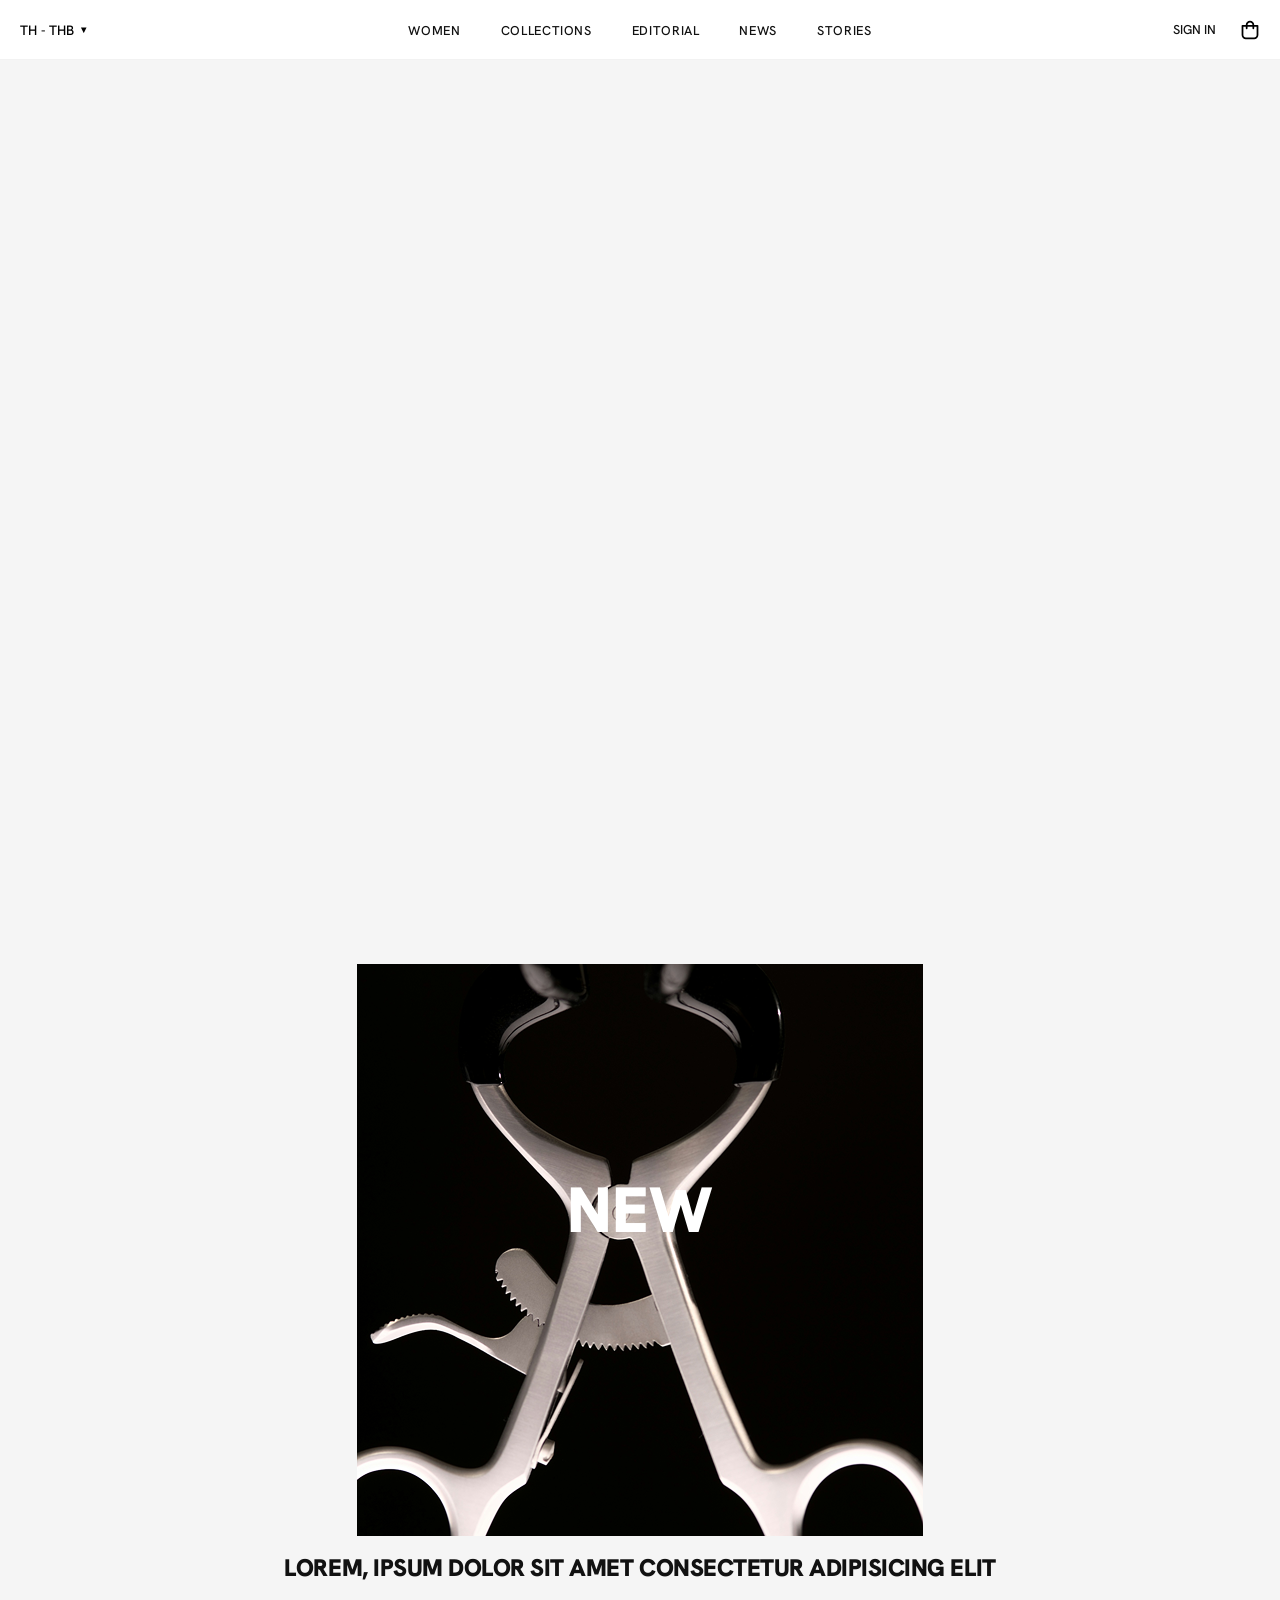
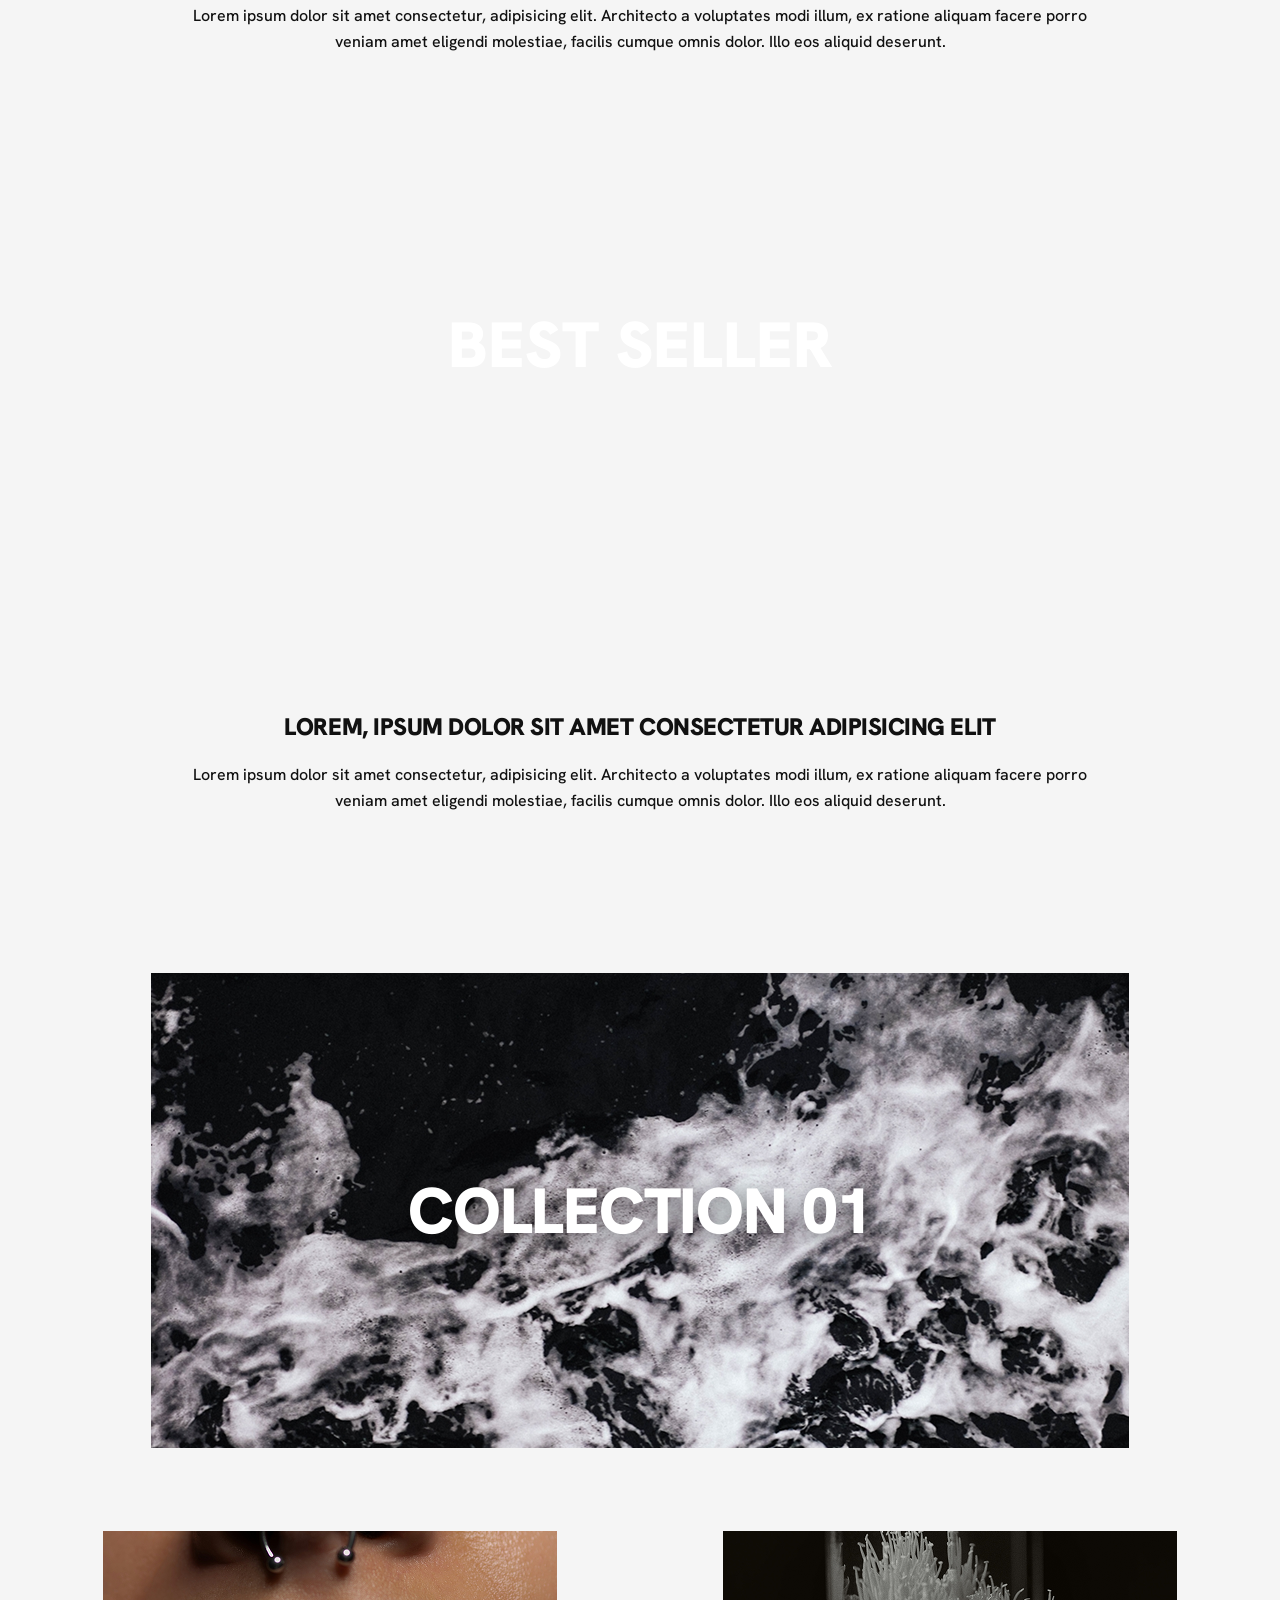
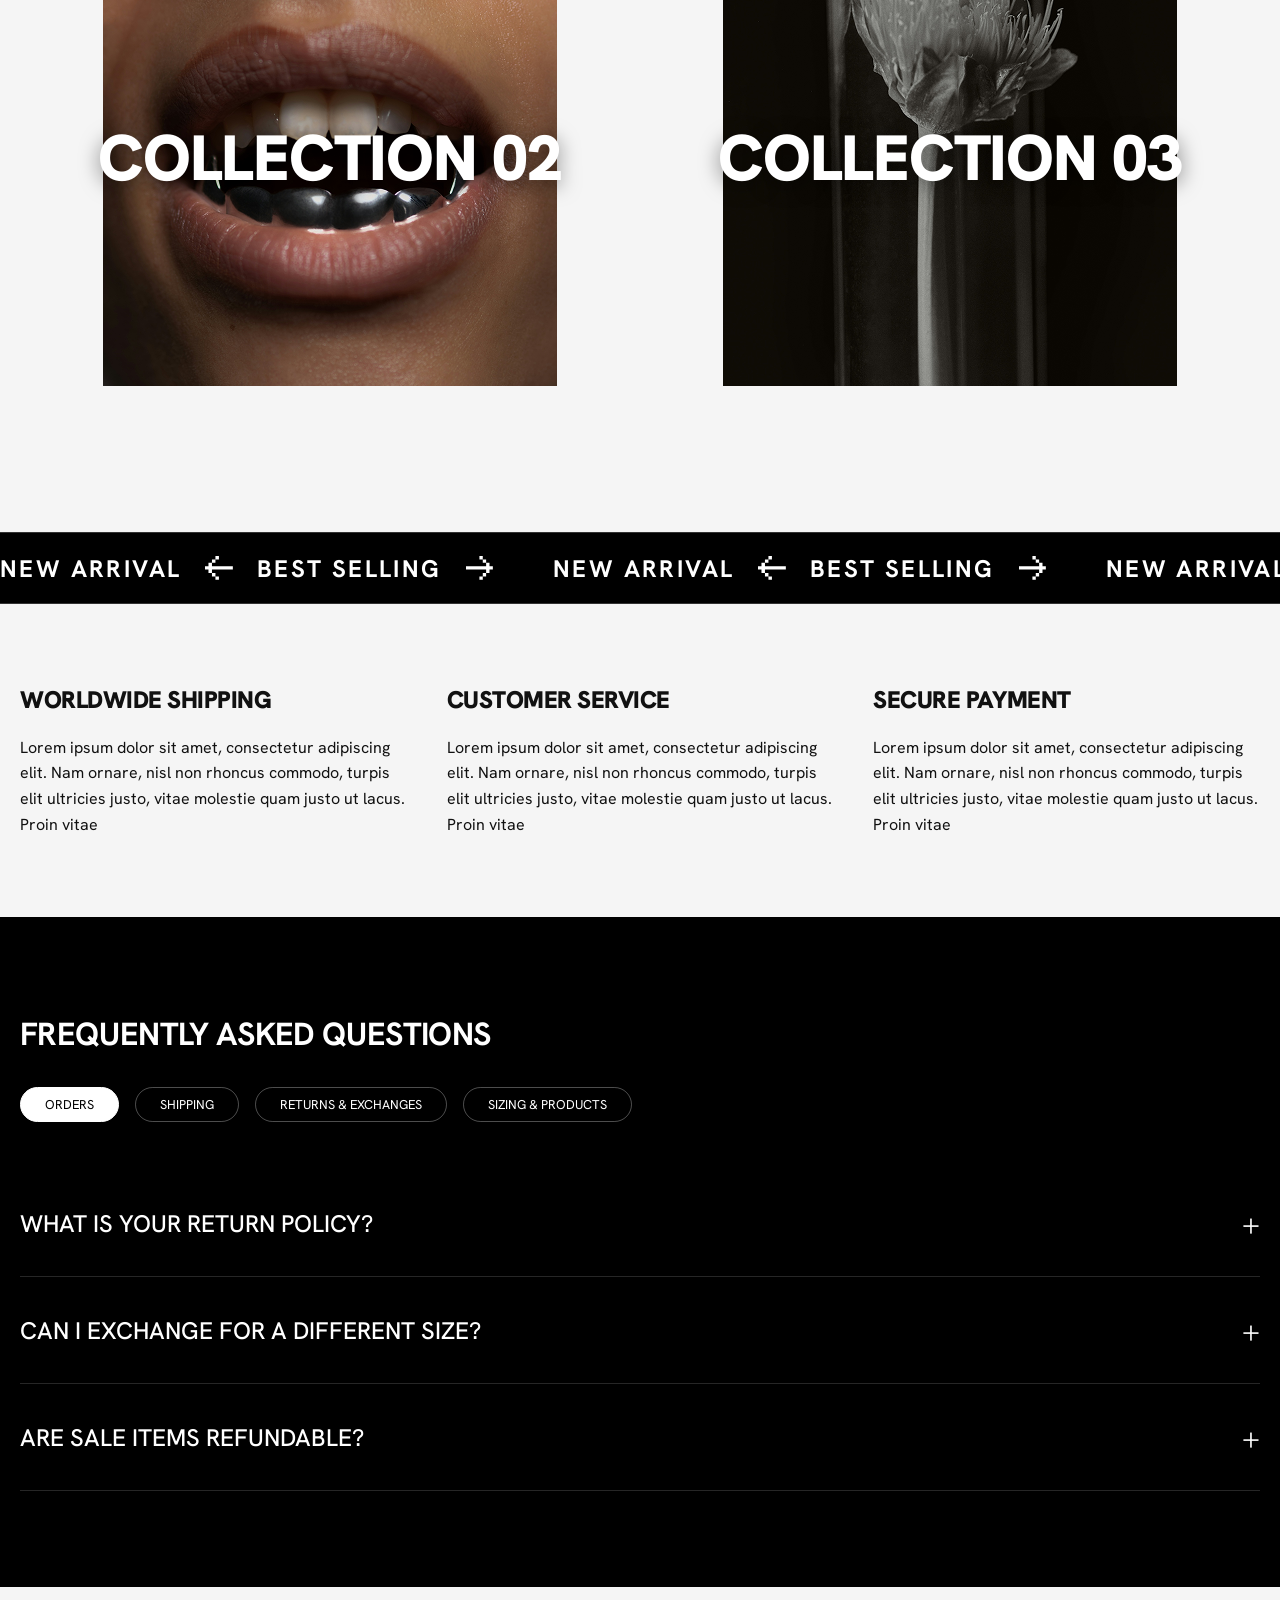
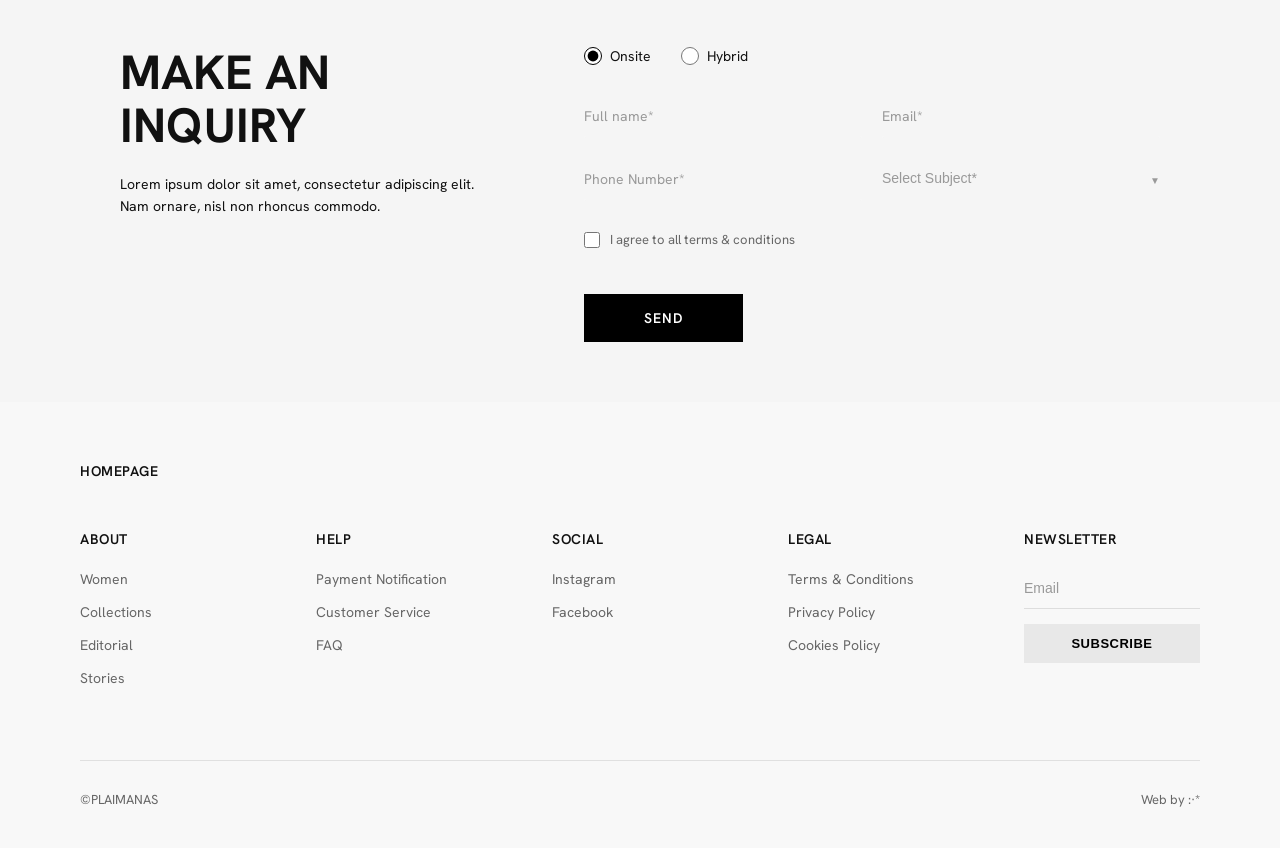
==== index.html @ 57379a0b "remove hero overlay text and related styles" ====
<!doctype html>
<html lang="en">
  <head>
    <meta charset="UTF-8" />
    <meta name="viewport" content="width=device-width, initial-scale=1.0" />
    <title>PLAIMANAS - Frontend Test</title>

    <!-- Fonts -->
    <link rel="preconnect" href="https://fonts.googleapis.com" />
    <link rel="preconnect" href="https://fonts.gstatic.com" crossorigin />
    <link
      href="https://fonts.googleapis.com/css2?family=Hanken+Grotesk:wght@400;500;700;900&display=swap"
      rel="stylesheet"
    />

    <!-- Styles -->
    <link rel="stylesheet" href="styles.css" />
    <link rel="stylesheet" href="collections.css" />
    <link rel="stylesheet" href="inquiry.css" />
    <link rel="stylesheet" href="footer.css" />
  </head>
  <body>
    <!-- Navigation -->
    <header class="site-header">
      <div class="container header-inner">
        <!-- Left: Currency Selector -->
        <div class="header-left">
          <div class="currency-wrapper">
            <button class="currency-selector">
              TH - THB <span class="dropdown-arrow">▼</span>
            </button>
            <div class="currency-dropdown">
              <a href="#">US - USD</a>
              <a href="#">EU - EUR</a>
            </div>
          </div>
        </div>

        <!-- Center: Navigation -->
        <nav class="desktop-nav header-center">
          <ul>
            <li><a href="#">WOMEN</a></li>
            <li><a href="#collection-01">COLLECTIONS</a></li>
            <li class="nav-item-editorial">
              <a href="#">EDITORIAL</a>
              <div class="editorial-overlay">
                <div class="editorial-content">
                  <div class="editorial-title">EDITORIAL</div>
                  <div class="editorial-links">
                    <a href="#">A.S.C</a>
                    <a href="#">BAZAAR</a>
                  </div>
                </div>
              </div>
            </li>
            <li><a href="#">NEWS</a></li>
            <li><a href="#">STORIES</a></li>
          </ul>
        </nav>

        <!-- Right: Actions -->
        <div class="header-right">
          <a href="#" class="sign-in-link">SIGN IN</a>
          <a href="#" class="cart-btn" aria-label="Cart">
            <img
              src="assets/shopping-cart.svg"
              alt="Cart"
              style="width: 20px; height: 20px"
            />
          </a>
        </div>

        <!-- Mobile Toggle (Keep for responsive) -->
        <button class="mobile-toggle" aria-label="Toggle Menu">
          <span class="bar"></span>
          <span class="bar"></span>
        </button>
      </div>

      <!-- Mobile Menu Overlay -->
      <div class="mobile-menu">
        <nav>
          <ul>
            <li><a href="#">WOMEN</a></li>
            <li><a href="#collection-01">COLLECTIONS</a></li>
            <li><a href="#">EDITORIAL</a></li>
            <li><a href="#">NEWS</a></li>
            <li><a href="#">STORIES</a></li>
          </ul>
        </nav>
      </div>
    </header>

    <main>
      <!-- Hero Section -->
      <section class="hero">
        <div class="hero-container">
          <!-- Hero Video / Image -->
          <div class="hero-media">
            <video
              autoplay
              loop
              muted
              playsinline
              poster="assets/hero-poster.jpg"
            >
              <source src="assets/videos/hero-video.mp4" type="video/mp4" />
              <img src="assets/hero-poster.jpg" alt="Hero Banner" />
            </video>
          </div>
        </div>
      </section>

      <!-- Description Section -->
      <section class="description">
        <div class="container">
          <div class="description-media">
            <span class="sticky-label">NEW</span>
            <img src="assets/new-information.png" />
          </div>
          <div class="info-card">
            <h3>Lorem, ipsum dolor sit amet consectetur adipisicing elit</h3>
            <p>
              Lorem ipsum dolor sit amet consectetur, adipisicing elit.
              Architecto a voluptates modi illum, ex ratione aliquam facere
              porro veniam amet eligendi molestiae, facilis cumque omnis dolor.
              Illo eos aliquid deserunt.
            </p>
            <br />
          </div>
        </div>
        <div class="container">
          <div class="description-media">
            <video
              autoplay
              loop
              muted
              playsinline
              poster="assets/hero-poster.jpg"
            >
              <source src="assets/videos/best-seller.mp4" type="video/mp4" />
              <img src="assets/hero-poster.jpg" alt="Hero Banner" />
            </video>
            <span class="sticky-label">BEST SELLER</span>
          </div>
          <div class="info-card">
            <h3>Lorem, ipsum dolor sit amet consectetur adipisicing elit</h3>
            <p>
              Lorem ipsum dolor sit amet consectetur, adipisicing elit.
              Architecto a voluptates modi illum, ex ratione aliquam facere
              porro veniam amet eligendi molestiae, facilis cumque omnis dolor.
              Illo eos aliquid deserunt.
            </p>
          </div>
        </div>
      </section>

      <!-- Collections Section -->
      <section class="collections" id="collections">
        <div class="collection-item">
          <!-- Full-width Collection 01 -->
          <div class="collection-image-wrapper">
            <!-- Using placeholder, replace 'assets/collection-01.jpg' with your real image -->
            <div class="placeholder-box collection-placeholder">
              <img
                src="assets/collection-1.png"
                alt="Collection 01"
                style="width: auto; height: auto; object-fit: cover"
              />
            </div>
            <div class="collection-overlay">
              <h2>COLLECTION 01</h2>
            </div>
          </div>
        </div>

        <div class="collection-grid">
          <!-- Split Collection 02 & 03 -->
          <div class="collection-item">
            <div class="collection-image-wrapper">
              <!-- Using placeholder -->
              <div class="placeholder-box collection-placeholder">
                <img
                  src="assets/collection-2.png"
                  alt="Collection 02"
                  style="width: auto; height: auto; object-fit: cover"
                />
              </div>
              <div class="collection-overlay">
                <h2>COLLECTION 02</h2>
              </div>
            </div>
          </div>
          <div class="collection-item">
            <div class="collection-image-wrapper">
              <!-- Using placeholder -->
              <div class="placeholder-box collection-placeholder">
                <img
                  src="assets/collection-3.png"
                  alt="Collection 03"
                  style="width: auto; height: auto; object-fit: cover"
                />
              </div>
              <div class="collection-overlay">
                <h2>COLLECTION 03</h2>
              </div>
            </div>
          </div>
        </div>
      </section>

      <!-- Marquee Section -->
      <div class="marquee-wrapper">
        <div class="marquee-track">
          <span class="marquee-item"
            >NEW ARRIVAL
            <img
              src="assets/pixel_arrow-left.svg"
              class="marquee-icon"
              alt="" />
            BEST SELLING
            <img src="assets/pixel_arrow-right.svg" class="marquee-icon" alt=""
          /></span>
          <span class="marquee-item"
            >NEW ARRIVAL
            <img
              src="assets/pixel_arrow-left.svg"
              class="marquee-icon"
              alt="" />
            BEST SELLING
            <img src="assets/pixel_arrow-right.svg" class="marquee-icon" alt=""
          /></span>
          <span class="marquee-item"
            >NEW ARRIVAL
            <img
              src="assets/pixel_arrow-left.svg"
              class="marquee-icon"
              alt="" />
            BEST SELLING
            <img src="assets/pixel_arrow-right.svg" class="marquee-icon" alt=""
          /></span>
          <span class="marquee-item"
            >NEW ARRIVAL
            <img
              src="assets/pixel_arrow-left.svg"
              class="marquee-icon"
              alt="" />
            BEST SELLING
            <img src="assets/pixel_arrow-right.svg" class="marquee-icon" alt=""
          /></span>
          <span class="marquee-item"
            >NEW ARRIVAL
            <img
              src="assets/pixel_arrow-left.svg"
              class="marquee-icon"
              alt="" />
            BEST SELLING
            <img src="assets/pixel_arrow-right.svg" class="marquee-icon" alt=""
          /></span>
          <span class="marquee-item"
            >NEW ARRIVAL
            <img
              src="assets/pixel_arrow-left.svg"
              class="marquee-icon"
              alt="" />
            BEST SELLING
            <img src="assets/pixel_arrow-right.svg" class="marquee-icon" alt=""
          /></span>
        </div>
      </div>

      <!-- New Section: Worldwide Shipping, Customer Service, Secure Payment -->
      <section class="info-section">
        <div class="container">
          <div class="info-grid">
            <div class="info-card">
              <h3>WORLDWIDE SHIPPING</h3>
              <p>
                Lorem ipsum dolor sit amet, consectetur adipiscing elit. Nam
                ornare, nisl non rhoncus commodo, turpis elit ultricies justo,
                vitae molestie quam justo ut lacus. Proin vitae
              </p>
            </div>
            <div class="info-card">
              <h3>CUSTOMER SERVICE</h3>
              <p>
                Lorem ipsum dolor sit amet, consectetur adipiscing elit. Nam
                ornare, nisl non rhoncus commodo, turpis elit ultricies justo,
                vitae molestie quam justo ut lacus. Proin vitae
              </p>
            </div>
            <div class="info-card">
              <h3>SECURE PAYMENT</h3>
              <p>
                Lorem ipsum dolor sit amet, consectetur adipiscing elit. Nam
                ornare, nisl non rhoncus commodo, turpis elit ultricies justo,
                vitae molestie quam justo ut lacus. Proin vitae
              </p>
            </div>
          </div>
        </div>
      </section>

      <!-- FAQ Section -->
      <section class="faq" id="faq">
        <div class="container">
          <h2>FREQUENTLY ASKED QUESTIONS</h2>

          <!-- FAQ Tabs -->
          <div class="faq-tabs">
            <button class="tab-btn active" data-category="orders">
              ORDERS
            </button>
            <button class="tab-btn" data-category="shipping">SHIPPING</button>
            <button class="tab-btn" data-category="returns">
              RETURNS & EXCHANGES
            </button>
            <button class="tab-btn" data-category="sizing">
              SIZING & PRODUCTS
            </button>
          </div>

          <!-- FAQ Accordion -->
          <div class="accordion">
            <!-- Q1 -->
            <div class="accordion-item" data-category="orders">
              <button class="accordion-trigger" aria-expanded="false">
                <span>WHAT IS YOUR RETURN POLICY?</span>
                <span class="icon">+</span>
              </button>
              <div class="accordion-content">
                <div class="content-inner">
                  <p>
                    Items can be returned within 14 days of receipt, provided
                    they are unworn, unwashed, and in original condition with
                    tags attached.
                  </p>
                </div>
              </div>
            </div>

            <!-- Q2 -->
            <div class="accordion-item" data-category="shipping">
              <button class="accordion-trigger" aria-expanded="false">
                <span>CAN I EXCHANGE FOR A DIFFERENT SIZE?</span>
                <span class="icon">+</span>
              </button>
              <div class="accordion-content">
                <div class="content-inner">
                  <p>
                    Yes, exchanges are available for different sizes within 14
                    days of receipt. Please contact customer service for
                    assistance.
                  </p>
                </div>
              </div>
            </div>

            <!-- Q3 -->
            <div class="accordion-item" data-category="returns">
              <button class="accordion-trigger" aria-expanded="false">
                <span>ARE SALE ITEMS REFUNDABLE?</span>
                <span class="icon">+</span>
              </button>
              <div class="accordion-content">
                <div class="content-inner">
                  <p>
                    Sale items are final sale and not eligible for refunds.
                    Exchanges may be available depending on availability.
                  </p>
                </div>
              </div>
            </div>
          </div>
        </div>
      </section>

      <!-- inquiry section  -->
      <section>
        <div class="inquiry-container">
          <div class="left-section">
            <h1>MAKE AN<br />INQUIRY</h1>
            <p>
              Lorem ipsum dolor sit amet, consectetur adipiscing elit. Nam
              ornare, nisl non rhoncus commodo.
            </p>
          </div>

          <div class="form-section">
            <form>
              <div class="radio-group">
                <div class="radio-option">
                  <input type="radio" id="onsite" name="location" checked />
                  <label for="onsite">Onsite</label>
                </div>
                <div class="radio-option">
                  <input type="radio" id="hybrid" name="location" />
                  <label for="hybrid">Hybrid</label>
                </div>
              </div>

              <div class="form-row">
                <div class="form-group">
                  <input type="text" placeholder="Full name*" required />
                </div>
                <div class="form-group">
                  <input type="email" placeholder="Email*" required />
                </div>
              </div>

              <div class="form-row">
                <div class="form-group">
                  <input type="tel" placeholder="Phone Number*" required />
                </div>
                <div class="form-group select-wrapper">
                  <select required>
                    <option value="" disabled selected>Select Subject*</option>
                    <option value="general">General Inquiry</option>
                    <option value="support">Support</option>
                    <option value="sales">Sales</option>
                    <option value="other">Other</option>
                  </select>
                </div>
              </div>

              <div class="checkbox-group">
                <div class="checkbox-option">
                  <input type="checkbox" id="terms" />
                  <label for="terms">I agree to all terms & conditions</label>
                </div>
              </div>

              <button type="submit" class="submit-btn">SEND</button>
            </form>
          </div>
        </div>
      </section>

      <!-- Footer -->
      <footer class="footer">
        <div class="footer-top">
          <div class="logo">HOMEPAGE</div>
        </div>

        <div class="footer-content">
          <div class="footer-column">
            <h3>About</h3>
            <ul>
              <li><a href="#">Women</a></li>
              <li><a href="#">Collections</a></li>
              <li><a href="#">Editorial</a></li>
              <li><a href="#">Stories</a></li>
            </ul>
          </div>

          <div class="footer-column">
            <h3>Help</h3>
            <ul>
              <li><a href="#">Payment Notification</a></li>
              <li><a href="#">Customer Service</a></li>
              <li><a href="#">FAQ</a></li>
            </ul>
          </div>

          <div class="footer-column">
            <h3>Social</h3>
            <ul>
              <li><a href="#">Instagram</a></li>
              <li><a href="#">Facebook</a></li>
            </ul>
          </div>

          <div class="footer-column">
            <h3>Legal</h3>
            <ul>
              <li><a href="#">Terms & Conditions</a></li>
              <li><a href="#">Privacy Policy</a></li>
              <li><a href="#">Cookies Policy</a></li>
            </ul>
          </div>

          <div class="footer-column">
            <h3>Newsletter</h3>
            <form class="newsletter-form">
              <input type="email" placeholder="Email" required />
              <button type="submit" class="subscribe-btn">Subscribe</button>
            </form>
          </div>
        </div>

        <div class="footer-bottom">
          <div class="copyright">©PLAIMANAS</div>
          <div class="developer-credit">Web by :·*</div>
        </div>
      </footer>
    </main>

    <!-- Scripts -->
    <script src="script.js"></script>
  </body>
</html>
---- styles.css ----
:root {
    /* Colors */
    --color-bg: #F5F5F5;
    --color-text: #111111;
    --color-accent: #000000;
    --color-white: #FFFFFF;

    /* Typography */
    --font-main: 'Hanken Grotesk', sans-serif;

    /* Layout */
    --container-width: 1440px;
    --gutter: 20px;
}

/* Reset */
* {
    margin: 0;
    padding: 0;
    box-sizing: border-box;
}

body {
    font-family: var(--font-main);
    background-color: var(--color-bg);
    color: var(--color-text);
    overflow-x: hidden;
}

img,
video {
    max-width: 100%;
    display: block;
}

.container {
    align-items: center;
    max-width: var(--container-width);
    margin: 0 auto;
    padding: 0 var(--gutter);
}

/* --- Placeholders --- */
.placeholder-box {
    width: auto;
    height: auto;
    min-height: 400px;
    background: var(--color-bg);
    display: flex;
    align-items: center;
    justify-content: center;
    color: #666;
    font-weight: bold;
    /* border: 1px solid #ccc; */
}

.video-placeholder {
    min-height: 500px;
    /* Taller for hero */
    background: #000;
    color: #fff;
}

/* --- Header --- */
.site-header {
    padding: 1.2rem 0;
    position: fixed;
    top: 0;
    width: 100%;
    z-index: 100;
    background: #FFFFFF;
    /* White background as per Photo 1 */
    border-bottom: 1px solid rgba(0, 0, 0, 0.05);
    transition: padding 0.3s ease, box-shadow 0.3s ease;
}

/* Sticky Header State */
.site-header.sticky {
    padding: 0.8rem 0;
    box-shadow: 0 4px 20px rgba(0, 0, 0, 0.05);
}

.header-inner {
    display: flex;
    justify-content: space-between;
    align-items: center;
    width: 100%;
}

/* Header Sections (Left, Center, Right) */
.header-left,
.header-right {
    flex: 1;
    display: flex;
    align-items: center;
}

.header-right {
    justify-content: flex-end;
    gap: 1.5rem;
}

.header-center {
    flex: 2;
    justify-content: center;
}

/* Currency Selector */
.currency-selector {
    background: none;
    border: none;
    font-family: var(--font-main);
    font-size: 0.85rem;
    font-weight: 500;
    cursor: pointer;
    text-transform: uppercase;
    display: flex;
    align-items: center;
    gap: 5px;
}

.dropdown-arrow {
    font-size: 0.6rem;
}

/* Currency Dropdown */
.currency-wrapper {
    position: relative;
    display: flex;
    align-items: center;
}

.currency-dropdown {
    display: none;
    position: absolute;
    top: 100%;
    left: 0;
    background: var(--color-white);
    min-width: 120px;
    box-shadow: 0 4px 12px rgba(0, 0, 0, 0.1);
    padding: 0.5rem 0;
    z-index: 101;
    border: 1px solid rgba(0, 0, 0, 0.05);
}

.currency-wrapper:hover .currency-dropdown {
    display: block;
}

.currency-dropdown a {
    display: block;
    padding: 0.5rem 1rem;
    text-decoration: none;
    color: var(--color-text);
    font-size: 0.85rem;
    font-weight: 500;
    transition: background 0.2s;
}

.currency-dropdown a:hover {
    background: var(--color-bg);
}

/* Navigation */
.desktop-nav ul {
    display: flex;
    gap: 2.5rem;
    list-style: none;
    align-items: center;
    justify-content: center;
}

.desktop-nav a {
    text-decoration: none;
    color: var(--color-text);
    font-weight: 500;
    /* Bold/Medium matches Photo 1 */
    text-transform: uppercase;
    font-size: 0.8rem;
    letter-spacing: 0.05em;
    position: relative;
}

/* Editorial Overlay */
.editorial-overlay {
    display: none;
    position: fixed;
    top: 0;
    left: 0;
    width: 100vw;
    height: 100vh;
    background-color: #000000;
    z-index: 2000;
    flex-direction: column;
    justify-content: flex-start;
    align-items: center;
    pointer-events: none;
}

.nav-item-editorial:hover .editorial-overlay {
    display: flex;
}

.editorial-content {
    pointer-events: auto;
    display: flex;
    flex-direction: column;
    align-items: center;
    gap: 2rem;
    padding: 4rem 4rem 2rem;
}

.editorial-title {
    color: #FFFFFF;
    font-size: 2rem;
    font-weight: 900;
    letter-spacing: 0.1em;
}

.editorial-links a {
    display: block;
    text-decoration: none;
    color: #FFFFFF;
    font-size: 1.2rem;
    margin: 0.5rem 0;
    text-align: center;
    font-weight: 500;
    transition: opacity 0.2s;
}

.editorial-links a:hover {
    opacity: 0.7;
}

/* Right Actions */
.sign-in-link {
    text-decoration: none;
    color: var(--color-text);
    font-size: 0.8rem;
    font-weight: 500;
    text-transform: uppercase;
}

.cart-btn {
    color: var(--color-text);
    display: flex;
    align-items: center;
}


/* Mobile Toggle */
.mobile-toggle {
    display: none;
    flex-direction: column;
    gap: 6px;
    background: none;
    border: none;
    cursor: pointer;
    padding: 5px;
}

.bar {
    width: 24px;
    height: 2px;
    background: var(--color-text);
}

/* Mobile Menu */
.mobile-menu {
    position: fixed;
    top: 0;
    left: 0;
    width: 100%;
    height: 100vh;
    background: var(--color-white);
    display: flex;
    align-items: center;
    justify-content: center;
    transform: translateY(-100%);
    transition: transform 0.4s cubic-bezier(0.16, 1, 0.3, 1);
    z-index: 90;
}

.mobile-menu.active {
    transform: translateY(0);
}

.mobile-menu ul {
    list-style: none;
    text-align: center;
}

.mobile-menu li {
    margin: 2rem 0;
}

.mobile-menu a {
    font-size: 2.5rem;
    text-decoration: none;
    color: var(--color-text);
    font-weight: 900;
    text-transform: uppercase;
}

/* --- Hero --- */
.hero {
    /* Remove padding-top since header is overlapping or fixed, 
       but Photo 1 shows a full hero. 
       We need to account for the header height if it's not transparent. 
       Photo 1 header is WHITE. So hero starts AFTER header. */
    margin-top: 60px;
    /* Approx header height */
    position: relative;
    width: 100%;
    height: calc(100vh - 60px);
    /* Full height minus header */
    overflow: hidden;
}

.hero-container {
    width: 100%;
    height: 100%;
}

.hero-media {
    position: relative;
    width: 100%;
    height: 100%;
}

.hero-media video,
.hero-media img {
    width: 100%;
    height: 100%;
    object-fit: cover;
    /* Ensures image fills the area like Photo 1 */
    display: block;
    filter: grayscale(100%);
    /* Match Photo 1 B&W aesthetic */
}

/* --- Description Block --- */
.description {
    padding: 4rem 0 6rem;
    text-align: center;
}

.description-media {
    position: relative;
    margin: 0 auto 1rem;
    display: grid;
    place-items: center;
}

.description-media img {
    grid-area: 1 / 1;
    width: auto;
}

.description-media video {
    grid-area: 1 / 1;
    width: 100%;
}

.sticky-label {
    grid-area: 1 / 1;
    position: sticky;
    top: 50vh;
    transform: translateY(-50%);
    color: var(--color-white);
    font-size: clamp(2rem, 5vw, 5rem);
    font-weight: 900;
    z-index: 5;
    pointer-events: none;
}

.description p {
    font-size: clamp(1.2rem, 4vw, 2rem);
    font-weight: 500;
    line-height: 1.4;
    max-width: 900px;
    margin: 0 auto;
}

/* --- Marquee --- */
.marquee-wrapper {
    background: var(--color-accent);
    color: var(--color-white);
    padding: 1.2rem 0;
    overflow: hidden;
    white-space: nowrap;
    border-top: 1px solid #333;
    border-bottom: 1px solid #333;
}


.marquee-track {
    display: inline-block;
    animation: marquee 10s linear infinite;
}

/* Pause on hover requirement */
.marquee-wrapper:hover .marquee-track {
    animation-play-state: paused;
}

.marquee-item {
    display: inline-flex;
    align-items: center;
    font-size: 1.5rem;
    font-weight: 700;
    text-transform: uppercase;
    margin-right: 2rem;
    letter-spacing: 0.1em;
}

.marquee-icon {
    height: 1em;
    width: auto;
    margin: 0 1.5rem;
    image-rendering: pixelated;
}

@keyframes marquee {
    0% {
        transform: translateX(0);
    }

    100% {
        transform: translateX(-50%);
    }
}

/* Information Section */
.info-section {
    padding: 80px 0;
    background: var(--color-bg);
}

.info-grid {
    display: grid;
    grid-template-columns: repeat(auto-fit, minmax(300px, 1fr));
    gap: 40px;
}

.info-card h3 {
    font-family: var(--font-main);
    font-weight: 900;
    font-size: 1.5rem;
    text-transform: uppercase;
    letter-spacing: -0.02em;
    margin-bottom: 20px;
    color: var(--color-primary);
}

.info-card p {
    color: var(--color-gray-400);
    line-height: 1.6;
    font-size: 1rem;
}

.sticky-wrapper {
    display: flex;
    flex-direction: column;
    gap: 2rem;
}

@media (min-width: 1024px) {
    .sticky-wrapper {
        display: grid;
        grid-template-columns: 250px 1fr;
        /* Sidebar | Grid */
        gap: 2rem;
        align-items: start;
    }

    .sticky-sidebar {
        position: sticky;
        top: 150px;
        /* Offset for sticky header */
        height: fit-content;
    }
}

.section-title {
    font-size: 1.5rem;
    font-weight: 900;
    text-transform: uppercase;
    letter-spacing: -0.02em;
    margin: 0;
}

/* Two-Column Grid */
.two-columns {
    display: grid;
    grid-template-columns: 1fr;
    gap: 1.5rem;
}

@media (min-width: 768px) {
    .two-columns {
        grid-template-columns: 1fr 1fr;
        gap: 2rem;
    }
}

.grid-item {
    position: relative;
    overflow: hidden;
    cursor: pointer;
}

.image-wrapper {
    width: 100%;
    aspect-ratio: 4/5;
    transition: transform 0.6s cubic-bezier(0.16, 1, 0.3, 1);
}

.grid-item:hover .image-wrapper {
    transform: scale(1.03);
}

.item-overlay {
    position: absolute;
    bottom: 1.5rem;
    left: 1.5rem;
    color: var(--color-white);
    z-index: 10;
    pointer-events: none;
    mix-blend-mode: exclusion;
}

.item-overlay h3 {
    font-size: 1rem;
    font-weight: 700;
    text-transform: uppercase;
    letter-spacing: 0.1em;
}

/* --- FAQ --- */
.faq {
    padding: 6rem 0;
    background: #000;
    color: var(--color-white);
}

.faq h2 {
    font-size: 2rem;
    margin-bottom: 2rem;
    text-transform: uppercase;
    letter-spacing: -0.02em;
}

/* FAQ Tabs */
.faq-tabs {
    display: flex;
    gap: 1rem;
    margin-bottom: 3rem;
    flex-wrap: wrap;
}

.tab-btn {
    background: transparent;
    border: 1px solid rgba(255, 255, 255, 0.3);
    color: #fff;
    padding: 0.5rem 1.5rem;
    border-radius: 50px;
    cursor: pointer;
    font-family: var(--font-main);
    text-transform: uppercase;
    font-size: 0.8rem;
    transition: all 0.3s ease;
}

.tab-btn:hover,
.tab-btn.active {
    background: #fff;
    color: #000;
    border-color: #fff;
}

.accordion-item {
    border-bottom: 1px solid rgba(255, 255, 255, 0.15);
    display: none;
    /* Hidden by default for filtering */
}

/* Show item if category matches or if 'all' is active (handled by JS) */
.accordion-item.show {
    display: block;
}

.accordion-trigger {
    width: 100%;
    background: none;
    border: none;
    padding: 2rem 0;
    color: var(--color-white);
    font-family: var(--font-main);
    font-size: 1.5rem;
    font-weight: 500;
    display: flex;
    justify-content: space-between;
    align-items: center;
    cursor: pointer;
    text-align: left;
    transition: color 0.3s ease;
}

.accordion-trigger:hover {
    color: #ccc;
}

.accordion-trigger .icon {
    font-size: 2rem;
    font-weight: 300;
    transition: transform 0.4s cubic-bezier(0.16, 1, 0.3, 1);
}

.accordion-trigger[aria-expanded="true"] .icon {
    transform: rotate(45deg);
}

.accordion-content {
    height: 0;
    overflow: hidden;
    transition: height 0.4s cubic-bezier(0.16, 1, 0.3, 1);
}

.content-inner {
    padding-bottom: 2rem;
    color: #999;
    line-height: 1.6;
    max-width: 600px;
}

/* --- Footer --- */
.site-footer {
    background: #000;
    color: #444;
    padding: 2rem 0;
    text-align: center;
    font-size: 0.8rem;
    text-transform: uppercase;
    border-top: 1px solid #111;
}

/* --- Responsive Helpers --- */
@media (max-width: 768px) {
    .desktop-nav {
        display: none;
    }

    .mobile-toggle {
        display: flex;
    }

    .hero {
        padding-top: 100px;
    }

    .description p {
        font-size: 1.2rem;
    }

    .section-title {
        font-size: 1.2rem;
        margin-bottom: 1.5rem;
    }

    .sticky-wrapper {
        display: flex;
    }

    /* Stack on mobile */
    .sticky-sidebar {
        position: static;
    }
}

/* --- Inquiry Section --- */
.inquiry {
    padding: 6rem 0;
    background: #000;
    color: var(--color-white);
    text-align: center;
    /* Center all text content */
}

.inquiry .container {
    display: flex;
    flex-direction: column;
    align-items: center;
    gap: 2rem;
}

.inquiry h2 {
    font-size: clamp(2rem, 5vw, 3rem);
    /* Responsive large title */
    text-transform: uppercase;
    letter-spacing: -0.02em;
    margin-bottom: 2rem;
    /* More space below title */
    font-weight: 900;
}

.inquiry-form {
    display: flex;
    flex-direction: column;
    gap: 1.5rem;
    width: 100%;
    max-width: 600px;
    /* Limit form width */
    align-self: stretch;
    /* Expand to container width */
}

.form-group {
    display: flex;
    flex-direction: column;
    align-items: flex-start;
    /* Align label and input to the left */
    gap: 0.5rem;
    width: 100%;
}

.form-group label {
    font-size: 0.9rem;
    text-transform: uppercase;
    letter-spacing: 0.05em;
    color: #999;
    /* Light gray label */
    align-self: flex-start;
    /* Align label to the left */
}

.form-group input,
.form-group textarea {
    width: 100%;
    padding: 0.8rem 1rem;
    border: 1px solid rgba(255, 255, 255, 0.1);
    background: rgba(255, 255, 255, 0.05);
    /* Slight bg for inputs */
    color: var(--color-white);
    font-family: var(--font-main);
    font-size: 1rem;
    border-radius: 2px;
    /* Minimal border radius */
    transition: border-color 0.3s ease, background 0.3s ease;
}

.form-group input:focus,
.form-group textarea:focus {
    outline: none;
    border-color: var(--color-white);
    background: rgba(255, 255, 255, 0.1);
}

.submit-btn {
    padding: 1rem 2rem;
    background: var(--color-white);
    color: #000;
    border: none;
    font-family: var(--font-main);
    font-weight: 700;
    text-transform: uppercase;
    letter-spacing: 0.1em;
    font-size: 1rem;
    cursor: pointer;
    transition: background 0.3s ease, color 0.3s ease;
    align-self: flex-start;
    /* Align button to the left */
    margin-top: 1rem;
    /* Space above the button */
}

.submit-btn:hover {
    background: #333;
    color: var(--color-white);
}

.social-links {
    display: flex;
    justify-content: center;
    /* Center the social links */
    gap: 1.5rem;
    margin-top: 2rem;
    /* More space above social icons */
    align-self: stretch;
    /* Stretch to container width */
}

.social-link {
    display: block;
    width: 40px;
    height: 40px;
}

.social-link img {
    width: 100%;
    height: 100%;
    object-fit: contain;
    filter: invert(1);
    /* Make icons white if they are black */
    transition: opacity 0.3s ease;
}

.social-link img:hover {
    opacity: 0.7;
}
---- collections.css ----
/* --- Collections Section --- */
.collections {
    width: 100%;
    max-width: var(--container-width);
    margin: 0 auto;
    padding: 4rem var(--gutter);
    display: flex;
    flex-direction: column;
    gap: 0;
    /* No vertical gap between rows */
}

/* Individual Item Container */
.collection-item {
    position: relative;
    overflow: hidden;
}

/* --- Collection 01 (Top) --- */
.collection-image-wrapper.full-width {
    width: 100%;
    aspect-ratio: 16/9;
    max-height: 600px;
    position: relative;
    overflow: hidden;
}

/* --- Collection 02 & 03 (Bottom Grid) --- */
.collection-grid {
    display: grid;
    grid-template-columns: 1fr;
    gap: 0;
    /* No horizontal gap between columns */
    /* margin-top: 0.5rem; */
    /* Tiny separation, if needed */
}

@media (min-width: 768px) {
    .collection-grid {
        grid-template-columns: 1fr 1fr;
    }
}

.collection-grid .collection-image-wrapper {
    width: 100%;
    aspect-ratio: 1/1;
    position: relative;
    overflow: hidden;
}

/* --- Common Image Styles --- */
.collection-image-wrapper img {
    width: 100%;
    height: 100%;
    object-fit: cover;
    display: block;
    transition: transform 0.6s cubic-bezier(0.16, 1, 0.3, 1);
}

.collection-item:hover img,
.collection-image-wrapper:hover img {
    transform: scale(1.03);
}

.collection-placeholder {
    width: 100%;
    height: 100%;
    background-color: var(--color-bg);
    display: flex;
    align-items: center;
    justify-content: center;
}

.collection-overlay {
    position: absolute;
    top: 0;
    left: 0;
    width: 100%;
    height: 100%;
    display: flex;
    align-items: center;
    justify-content: center;
    pointer-events: none;
    z-index: 2;
    padding: 1rem;
    box-sizing: border-box;
}

.collection-overlay h2 {
    font-family: var(--font-main);
    font-size: clamp(1.5rem, 5vw, 4rem);
    font-weight: 900;
    text-transform: uppercase;
    color: #FFFFFF;
    text-shadow: 0 4px 20px rgba(0, 0, 0, 0.5);
    letter-spacing: -0.02em;
    text-align: center;
    width: 100%;
    margin: 0;
    line-height: 1.1;
}
---- inquiry.css ----
.inquiry-container {
     max-width: 1200px;
     margin: 0 auto;
     background-color: var(--color-bg);
     padding: 60px 80px;
     display: grid;
     grid-template-columns: 1fr 1.5fr;
     gap: 80px;
     align-items: start;
 }

 .left-section h1 {
     font-size: 48px;
     font-weight: 700;
     line-height: 1.1;
     margin-bottom: 20px;
     text-transform: uppercase;
 }

 .left-section p {
     font-size: 14px;
     line-height: 1.6;
     color: --color-bg;
 }

 .form-section {
     width: 100%;
 }

 .radio-group {
     display: flex;
     gap: 30px;
     margin-bottom: 30px;
 }

 .radio-option {
     display: flex;
     align-items: center;
     gap: 8px;
     cursor: pointer;
 }

 .radio-option input[type="radio"] {
     width: 18px;
     height: 18px;
     cursor: pointer;
     accent-color: black;
 }

 .radio-option label {
     font-size: 14px;
     cursor: pointer;
 }

 .form-row {
     display: grid;
     grid-template-columns: 1fr 1fr;
     gap: 20px;
     margin-bottom: 20px;
 }

 .form-group {
     position: relative;
 }

 .form-group input,
 .form-group select {
     width: 100%;
     padding: 12px 0;
     border: none;
     border-bottom: 1px solid var(--color-bg);
     font-size: 14px;
     background-color: transparent;
     outline: none;
     transition: border-color 0.3s;
 }

 .form-group input:focus,
 .form-group select:focus {
     border-bottom-color: #000;
 }

 .form-group input::placeholder {
     color: #999;
 }

 .form-group select {
     appearance: none;
     cursor: pointer;
     color: #999;
 }

 .form-group select:focus,
 .form-group select:valid {
     color: #000;
 }

 .select-wrapper {
     position: relative;
 }

 .select-wrapper::after {
     content: '▼';
     position: absolute;
     right: 0;
     top: 50%;
     transform: translateY(-50%);
     pointer-events: none;
     font-size: 10px;
     color: #999;
 }

 .checkbox-group {
     margin: 30px 0;
 }

 .checkbox-option {
     display: flex;
     align-items: center;
     gap: 10px;
 }

 .checkbox-option input[type="checkbox"] {
     width: 16px;
     height: 16px;
     cursor: pointer;
     accent-color: black;
 }

 .checkbox-option label {
     font-size: 13px;
     color: #666;
     cursor: pointer;
 }

 .submit-btn {
     background-color: #000;
     color: white;
     padding: 15px 60px;
     border: none;
     font-size: 14px;
     font-weight: 600;
     letter-spacing: 1px;
     cursor: pointer;
     transition: background-color 0.3s;
 }

 .submit-btn:hover {
     background-color: #333;
 }

 @media (max-width: 768px) {
     .container {
         grid-template-columns: 1fr;
         padding: 40px 30px;
         gap: 40px;
     }

     .form-row {
         grid-template-columns: 1fr;
     }

     .left-section h1 {
         font-size: 36px;
     }
 }
---- footer.css ----
.footer {
    background-color: #f8f8f8;
    padding: 60px 80px 40px;
}

.footer-top {
    margin-bottom: 20px;
}

.logo {
    font-size: 14px;
    font-weight: 600;
    letter-spacing: 0.5px;
    margin-bottom: 50px;
}

.footer-content {
    display: grid;
    grid-template-columns: repeat(5, 1fr);
    gap: 60px;
    margin-bottom: 60px;
}

.footer-column h3 {
    font-size: 14px;
    font-weight: 600;
    text-transform: uppercase;
    margin-bottom: 20px;
    letter-spacing: 0.5px;
}

.footer-column ul {
    list-style: none;
}

.footer-column ul li {
    margin-bottom: 12px;
}

.footer-column ul li a {
    color: #666;
    text-decoration: none;
    font-size: 14px;
    transition: color 0.3s;
}

.footer-column ul li a:hover {
    color: #000;
}

.newsletter-form {
    display: flex;
    flex-direction: column;
    gap: 15px;
}

.newsletter-form input[type="email"] {
    padding: 12px 0;
    border: none;
    border-bottom: 1px solid #ddd;
    background-color: transparent;
    font-size: 14px;
    outline: none;
    transition: border-color 0.3s;
}

.newsletter-form input[type="email"]:focus {
    border-bottom-color: #000;
}

.newsletter-form input[type="email"]::placeholder {
    color: #999;
}

.subscribe-btn {
    background-color: #e8e8e8;
    color: #000;
    padding: 12px 30px;
    border: none;
    font-size: 13px;
    font-weight: 600;
    letter-spacing: 0.5px;
    cursor: pointer;
    transition: background-color 0.3s;
    text-transform: uppercase;
}

.subscribe-btn:hover {
    background-color: #d8d8d8;
}

.footer-bottom {
    display: flex;
    justify-content: space-between;
    align-items: center;
    padding-top: 30px;
    border-top: 1px solid #e0e0e0;
}

.copyright {
    font-size: 13px;
    color: #666;
}

.developer-credit {
    font-size: 13px;
    color: #666;
}

@media (max-width: 1024px) {
    .footer-content {
        grid-template-columns: repeat(3, 1fr);
        gap: 40px;
    }
}

@media (max-width: 768px) {
    .footer {
        padding: 40px 30px 30px;
    }

    .footer-content {
        grid-template-columns: repeat(2, 1fr);
        gap: 30px;
    }
}

@media (max-width: 480px) {
    .footer-content {
        grid-template-columns: 1fr;
        gap: 30px;
    }

    .footer-bottom {
        flex-direction: column;
        gap: 15px;
        text-align: center;
    }
}
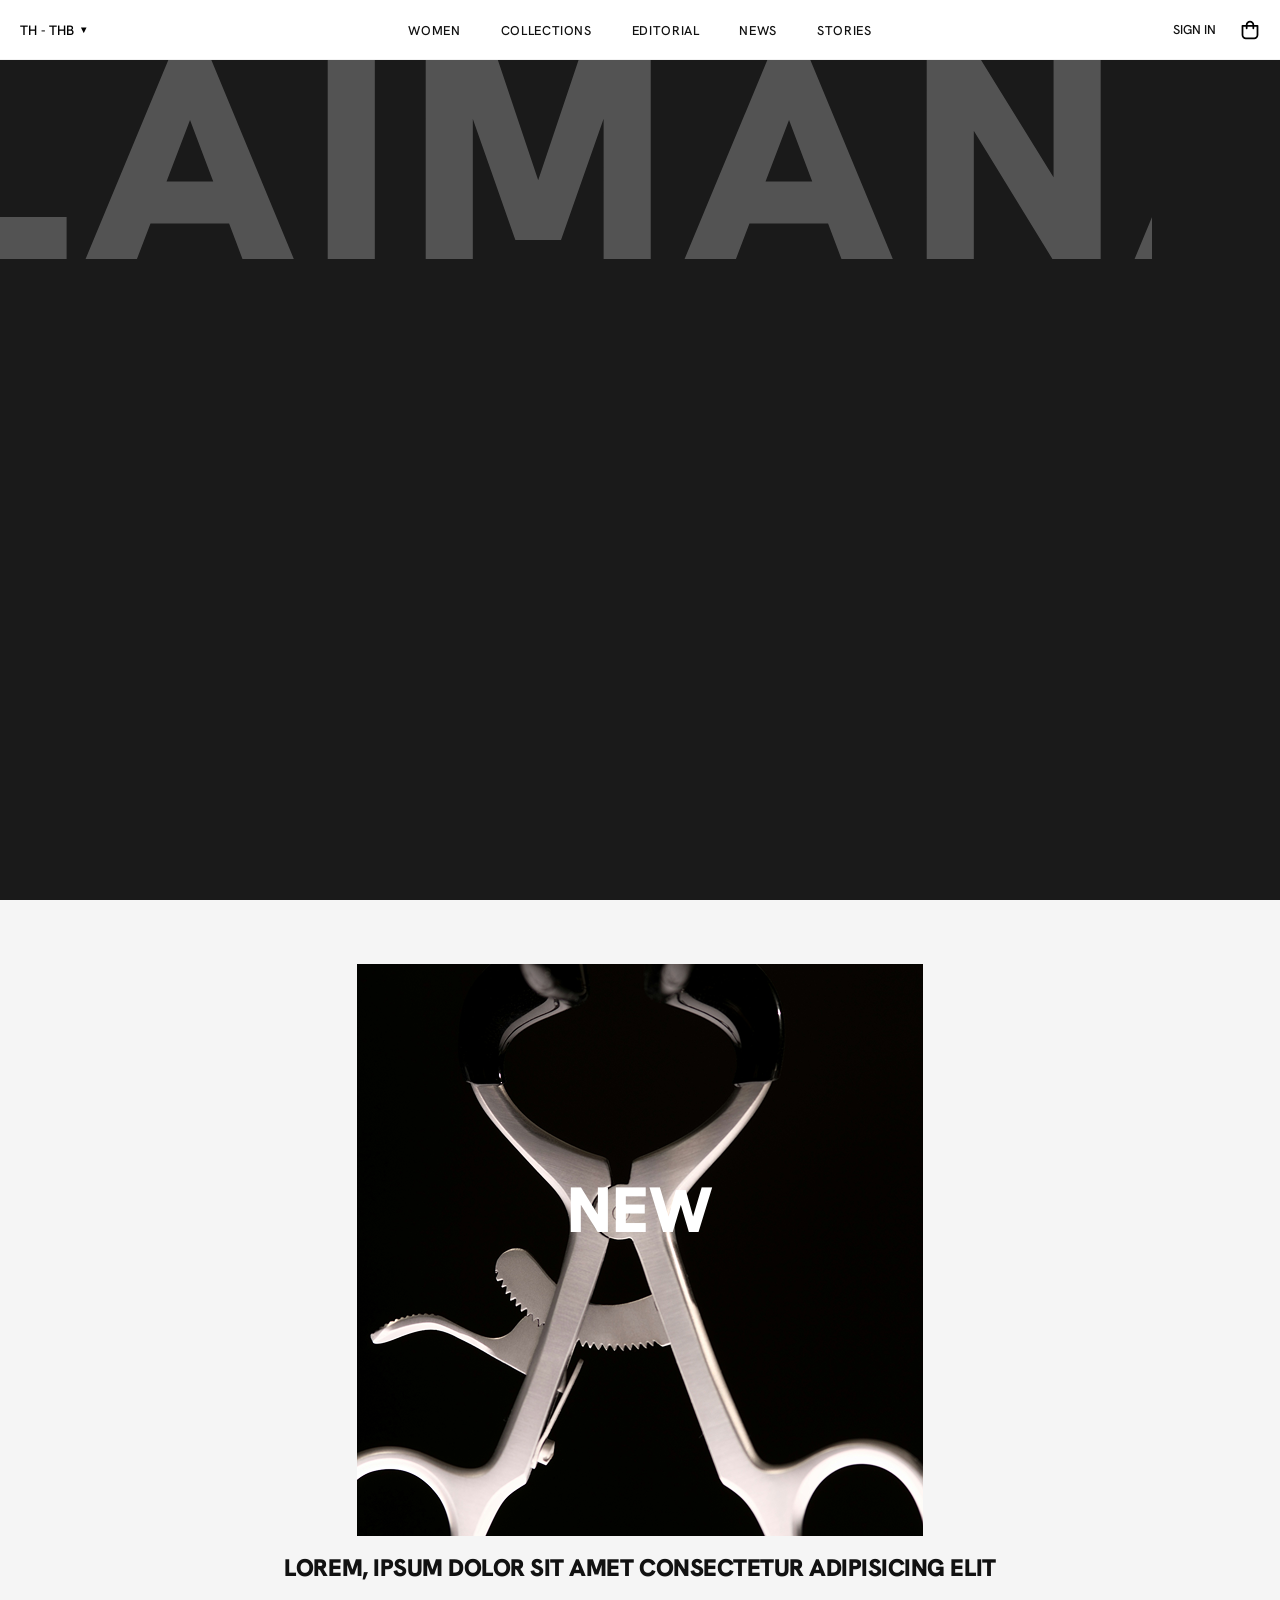
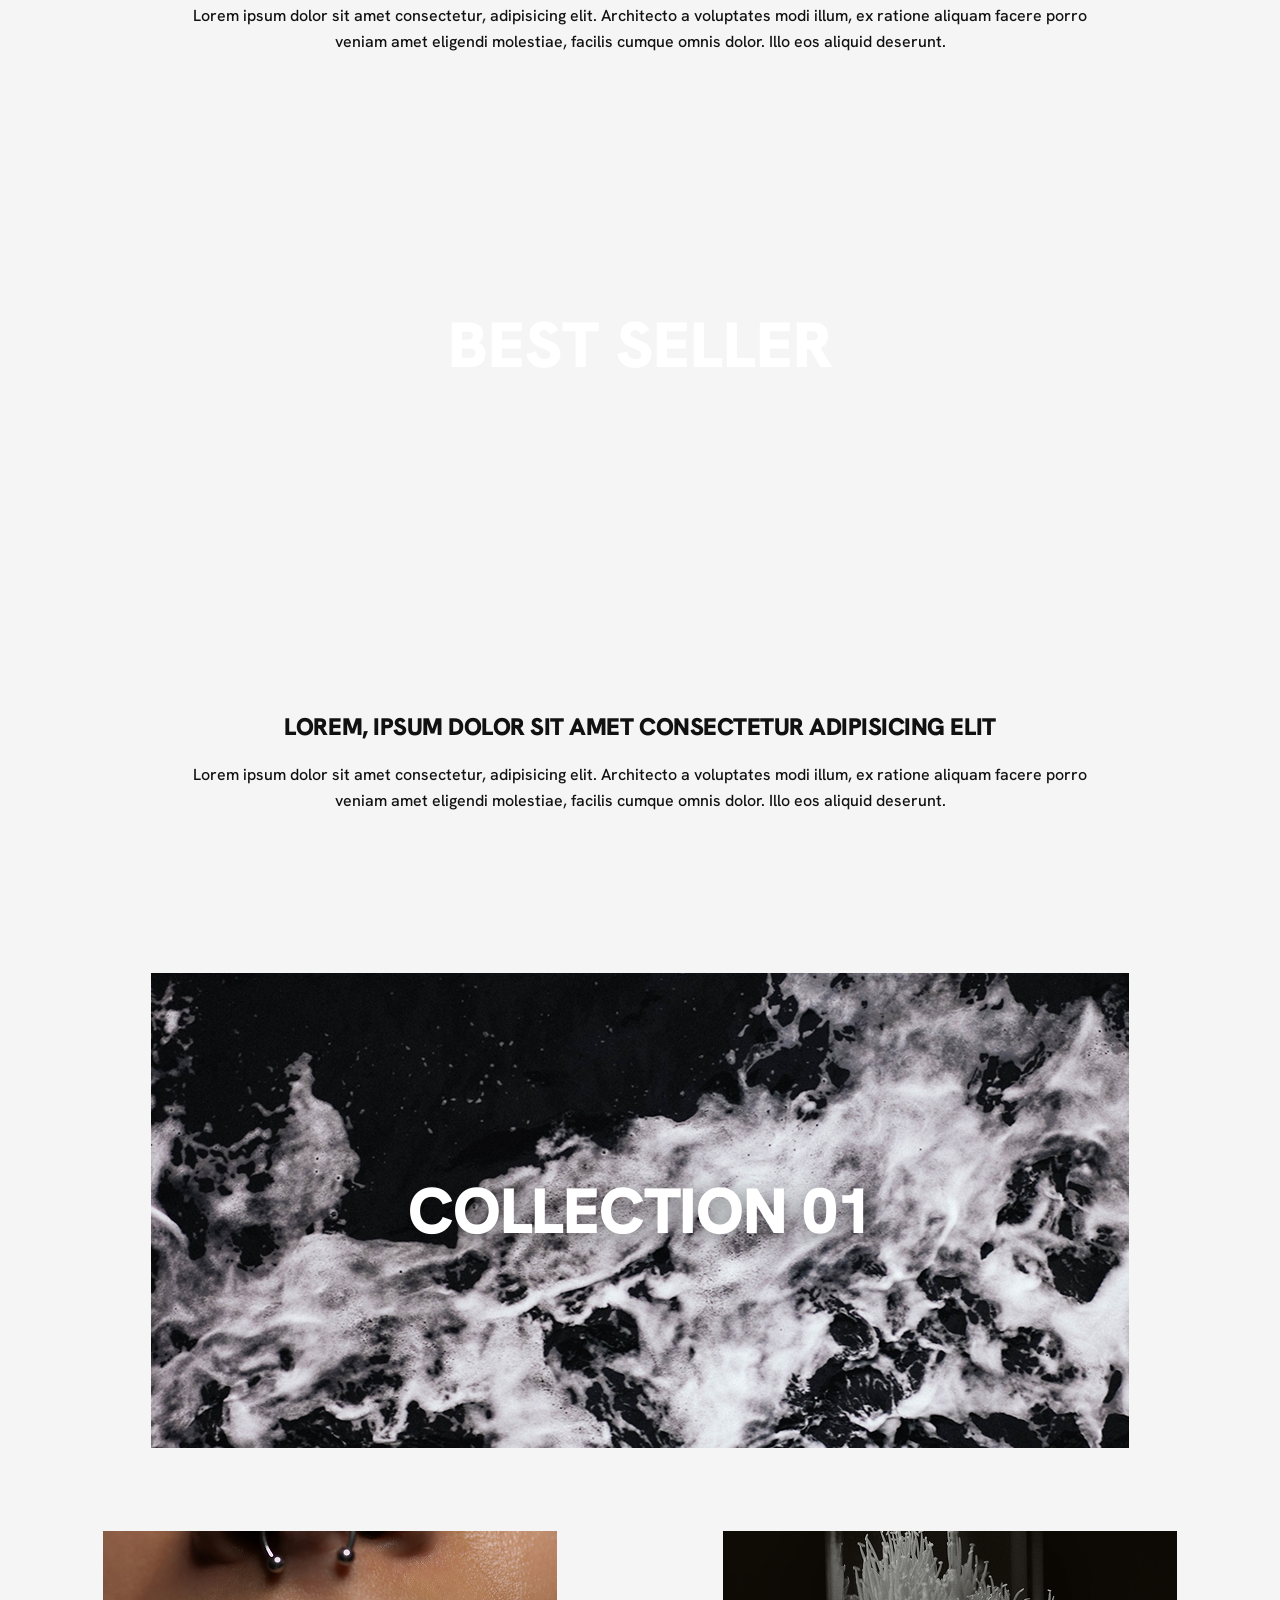
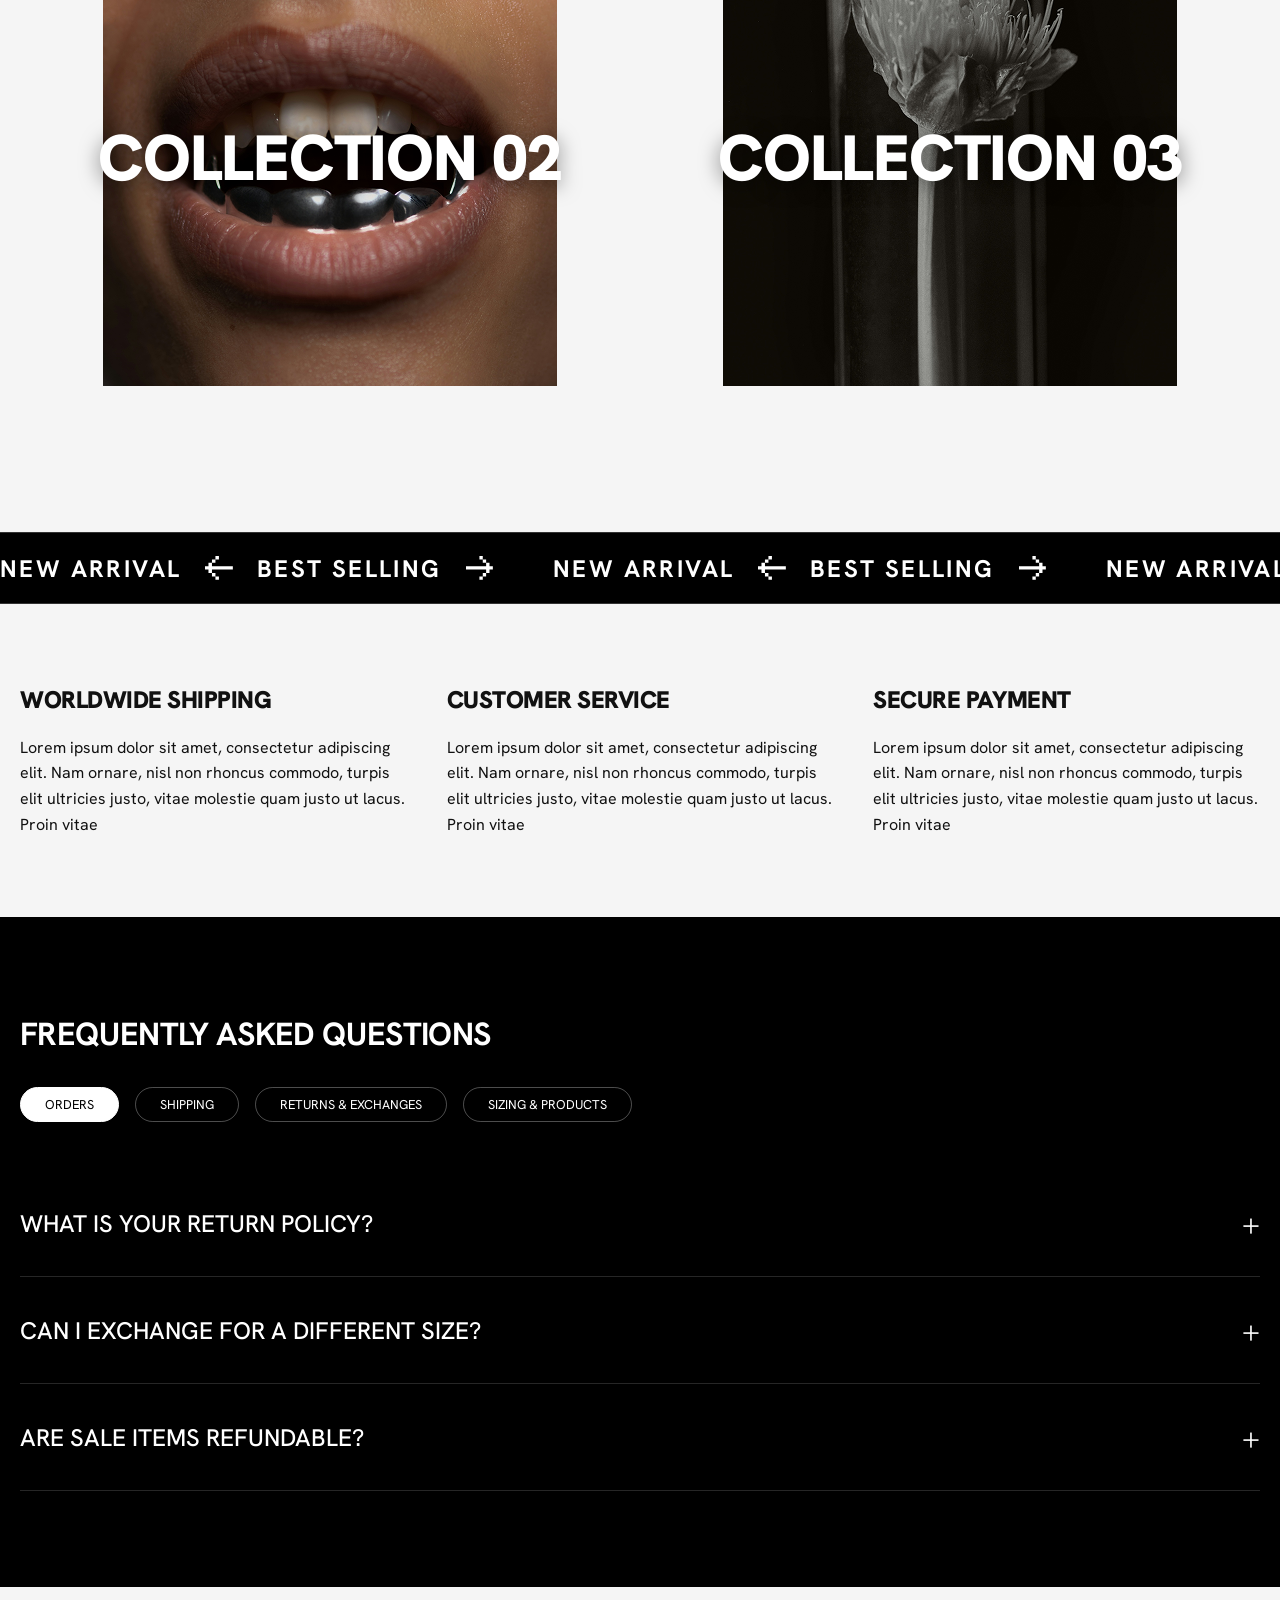
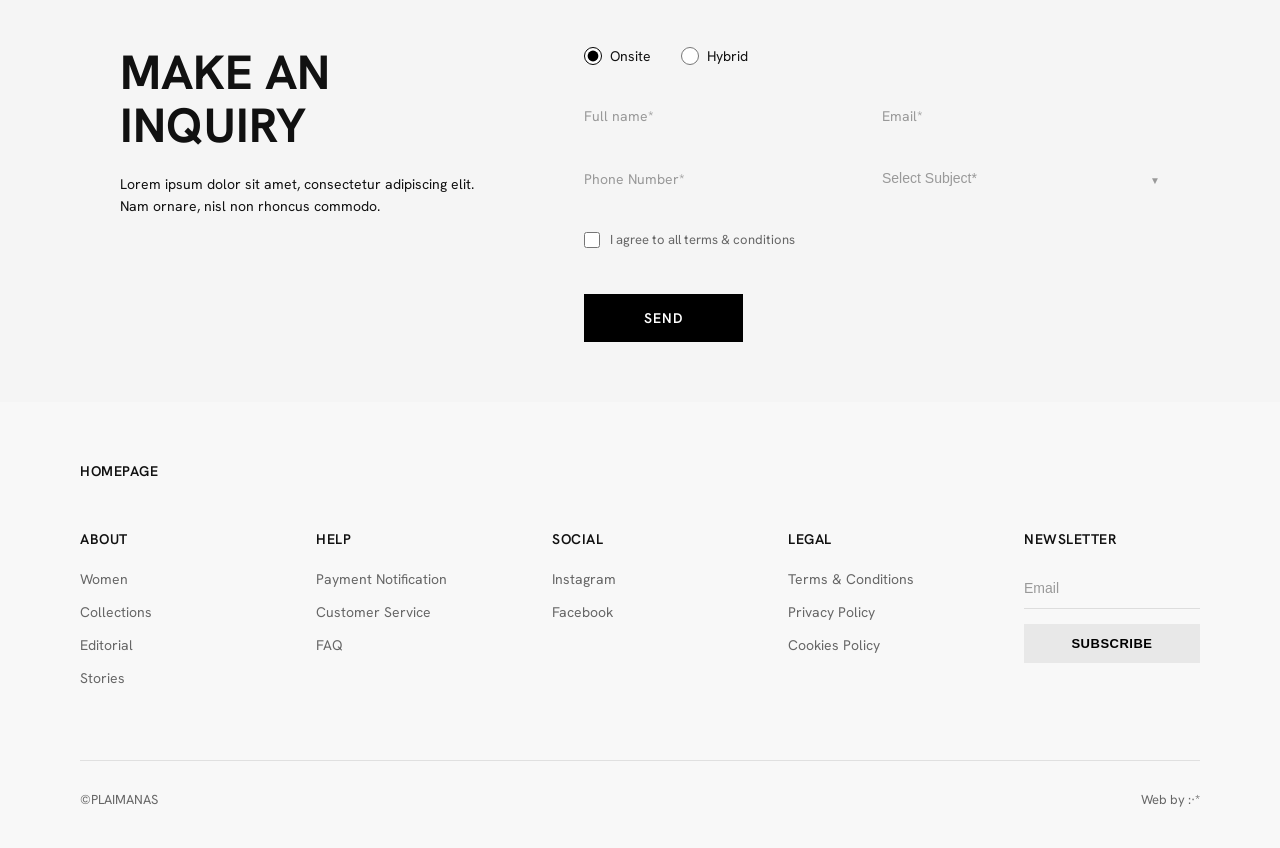
==== commit 60abab85: "add text cut out animation and group all css files" ====
--- a/index.html
+++ b/index.html
@@ -14,10 +14,11 @@
     />
 
     <!-- Styles -->
-    <link rel="stylesheet" href="styles.css" />
-    <link rel="stylesheet" href="collections.css" />
-    <link rel="stylesheet" href="inquiry.css" />
-    <link rel="stylesheet" href="footer.css" />
+    <link rel="stylesheet" href="styles/main-styles.css" />
+    <link rel="stylesheet" href="styles/collections.css" />
+    <link rel="stylesheet" href="styles/inquiry.css" />
+    <link rel="stylesheet" href="styles/footer.css" />
+    <link rel="stylesheet" href="styles/cut-out.css" />
   </head>
   <body>
     <!-- Navigation -->
@@ -49,6 +50,8 @@
                   <div class="editorial-links">
                     <a href="#">A.S.C</a>
                     <a href="#">BAZAAR</a>
+                    <a href="#">ELLE</a>
+                    <a href="#">GQ</a>
                   </div>
                 </div>
               </div>
@@ -93,20 +96,41 @@
 
     <main>
       <!-- Hero Section -->
-      <section class="hero">
-        <div class="hero-container">
-          <!-- Hero Video / Image -->
-          <div class="hero-media">
-            <video
-              autoplay
-              loop
-              muted
-              playsinline
-              poster="assets/hero-poster.jpg"
-            >
-              <source src="assets/videos/hero-video.mp4" type="video/mp4" />
-              <img src="assets/hero-poster.jpg" alt="Hero Banner" />
-            </video>
+      <!-- Hero Section -->
+      <section class="hero-section">
+        <!-- Background Video (darkened) -->
+        <div class="video-container">
+          <video class="background-video" autoplay muted loop playsinline>
+            <source src="assets/videos/hero-video.mp4" type="video/mp4" />
+          </video>
+        </div>
+
+        <!-- Text Cutout with Video showing through -->
+        <div class="text-cutout-container">
+          <div class="hero-text-clippath" id="heroTextWrapper">
+            <svg width="0" height="0" style="position: absolute">
+              <defs>
+                <clipPath id="textClip">
+                  <text
+                    x="50%"
+                    y="20%"
+                    text-anchor="middle"
+                    dominant-baseline="middle"
+                    font-size="180"
+                    font-weight="900"
+                    letter-spacing="20"
+                  >
+                    PLAIMANAS
+                  </text>
+                </clipPath>
+              </defs>
+            </svg>
+
+            <div class="video-text-layer" style="clip-path: url(#textClip)">
+              <video autoplay muted loop playsinline>
+                <source src="assets/videos/hero-video.mp4" type="video/mp4" />
+              </video>
+            </div>
           </div>
         </div>
       </section>
--- a/styles/main-styles.css
+++ b/styles/main-styles.css
@@ -0,0 +1,810 @@
+:root {
+    /* Colors */
+    --color-bg: #F5F5F5;
+    --color-text: #111111;
+    --color-accent: #000000;
+    --color-white: #FFFFFF;
+
+    /* Typography */
+    --font-main: 'Hanken Grotesk', sans-serif;
+
+    /* Layout */
+    --container-width: 1440px;
+    --gutter: 20px;
+}
+
+/* Reset */
+* {
+    margin: 0;
+    padding: 0;
+    box-sizing: border-box;
+}
+
+body {
+    font-family: var(--font-main);
+    background-color: var(--color-bg);
+    color: var(--color-text);
+    overflow-x: hidden;
+}
+
+img,
+video {
+    max-width: 100%;
+    display: block;
+}
+
+.container {
+    align-items: center;
+    max-width: var(--container-width);
+    margin: 0 auto;
+    padding: 0 var(--gutter);
+}
+
+/* --- Placeholders --- */
+.placeholder-box {
+    width: auto;
+    height: auto;
+    min-height: 400px;
+    background: var(--color-bg);
+    display: flex;
+    align-items: center;
+    justify-content: center;
+    color: #666;
+    font-weight: bold;
+    /* border: 1px solid #ccc; */
+}
+
+.video-placeholder {
+    min-height: 500px;
+    /* Taller for hero */
+    background: #000;
+    color: #fff;
+}
+
+/* --- Header --- */
+.site-header {
+    padding: 1.2rem 0;
+    position: fixed;
+    top: 0;
+    width: 100%;
+    z-index: 100;
+    background: #FFFFFF;
+    /* White background as per Photo 1 */
+    border-bottom: 1px solid rgba(0, 0, 0, 0.05);
+    transition: padding 0.3s ease, box-shadow 0.3s ease;
+}
+
+/* Sticky Header State */
+.site-header.sticky {
+    padding: 0.8rem 0;
+    box-shadow: 0 4px 20px rgba(0, 0, 0, 0.05);
+}
+
+.header-inner {
+    display: flex;
+    justify-content: space-between;
+    align-items: center;
+    width: 100%;
+}
+
+/* Header Sections (Left, Center, Right) */
+.header-left,
+.header-right {
+    flex: 1;
+    display: flex;
+    align-items: center;
+}
+
+.header-right {
+    justify-content: flex-end;
+    gap: 1.5rem;
+}
+
+.header-center {
+    flex: 2;
+    justify-content: center;
+}
+
+/* Currency Selector */
+.currency-selector {
+    background: none;
+    border: none;
+    font-family: var(--font-main);
+    font-size: 0.85rem;
+    font-weight: 500;
+    cursor: pointer;
+    text-transform: uppercase;
+    display: flex;
+    align-items: center;
+    gap: 5px;
+}
+
+.dropdown-arrow {
+    font-size: 0.6rem;
+}
+
+/* Currency Dropdown */
+.currency-wrapper {
+    position: relative;
+    display: flex;
+    align-items: center;
+}
+
+.currency-dropdown {
+    display: none;
+    position: absolute;
+    top: 100%;
+    left: 0;
+    background: var(--color-white);
+    min-width: 120px;
+    box-shadow: 0 4px 12px rgba(0, 0, 0, 0.1);
+    padding: 0.5rem 0;
+    z-index: 101;
+    border: 1px solid rgba(0, 0, 0, 0.05);
+}
+
+.currency-wrapper:hover .currency-dropdown {
+    display: block;
+}
+
+.currency-dropdown a {
+    display: block;
+    padding: 0.5rem 1rem;
+    text-decoration: none;
+    color: var(--color-text);
+    font-size: 0.85rem;
+    font-weight: 500;
+    transition: background 0.2s;
+}
+
+.currency-dropdown a:hover {
+    background: var(--color-bg);
+}
+
+/* Navigation */
+.desktop-nav ul {
+    display: flex;
+    gap: 2.5rem;
+    list-style: none;
+    align-items: center;
+    justify-content: center;
+}
+
+.desktop-nav a {
+    text-decoration: none;
+    color: var(--color-text);
+    font-weight: 500;
+    /* Bold/Medium matches Photo 1 */
+    text-transform: uppercase;
+    font-size: 0.8rem;
+    letter-spacing: 0.05em;
+    position: relative;
+}
+
+/* Editorial Overlay */
+.editorial-overlay {
+    display: none;
+    position: fixed;
+    top: 0;
+    left: 0;
+    width: 100vw;
+    height: 100vh;
+    background-color: #000000;
+    z-index: 2000;
+    flex-direction: column;
+    justify-content: flex-start;
+    align-items: center;
+    pointer-events: none;
+}
+
+.nav-item-editorial:hover .editorial-overlay {
+    display: flex;
+}
+
+.editorial-content {
+    pointer-events: auto;
+    display: flex;
+    flex-direction: column;
+    align-items: center;
+    gap: 2rem;
+    padding: 4rem 4rem 2rem;
+}
+
+.editorial-title {
+    color: #FFFFFF;
+    font-size: 2rem;
+    font-weight: 900;
+    letter-spacing: 0.1em;
+}
+
+.editorial-links a {
+    display: block;
+    text-decoration: none;
+    color: #FFFFFF;
+    font-size: 1.2rem;
+    margin: 0.5rem 0;
+    text-align: center;
+    font-weight: 500;
+    transition: opacity 0.2s;
+}
+
+.editorial-links a:hover {
+    opacity: 0.7;
+}
+
+/* Right Actions */
+.sign-in-link {
+    text-decoration: none;
+    color: var(--color-text);
+    font-size: 0.8rem;
+    font-weight: 500;
+    text-transform: uppercase;
+}
+
+.cart-btn {
+    color: var(--color-text);
+    display: flex;
+    align-items: center;
+}
+
+
+/* Mobile Toggle */
+.mobile-toggle {
+    display: none;
+    flex-direction: column;
+    gap: 6px;
+    background: none;
+    border: none;
+    cursor: pointer;
+    padding: 5px;
+}
+
+.bar {
+    width: 24px;
+    height: 2px;
+    background: var(--color-text);
+}
+
+/* Mobile Menu */
+.mobile-menu {
+    position: fixed;
+    top: 0;
+    left: 0;
+    width: 100%;
+    height: 100vh;
+    background: var(--color-white);
+    display: flex;
+    align-items: center;
+    justify-content: center;
+    transform: translateY(-100%);
+    transition: transform 0.4s cubic-bezier(0.16, 1, 0.3, 1);
+    z-index: 90;
+}
+
+.mobile-menu.active {
+    transform: translateY(0);
+}
+
+.mobile-menu ul {
+    list-style: none;
+    text-align: center;
+}
+
+.mobile-menu li {
+    margin: 2rem 0;
+}
+
+.mobile-menu a {
+    font-size: 2.5rem;
+    text-decoration: none;
+    color: var(--color-text);
+    font-weight: 900;
+    text-transform: uppercase;
+}
+
+/* --- Hero --- */
+.hero {
+    /* Remove padding-top since header is overlapping or fixed, 
+       but Photo 1 shows a full hero. 
+       We need to account for the header height if it's not transparent. 
+       Photo 1 header is WHITE. So hero starts AFTER header. */
+    margin-top: 60px;
+    /* Approx header height */
+    position: relative;
+    width: 100%;
+    height: calc(100vh - 60px);
+    /* Full height minus header */
+    overflow: hidden;
+}
+
+.hero-container {
+    width: 100%;
+    height: 100%;
+}
+
+.hero-media {
+    position: relative;
+    width: 100%;
+    height: 100%;
+}
+
+.hero-media video,
+.hero-media img {
+    width: 100%;
+    height: 100%;
+    object-fit: cover;
+    /* Ensures image fills the area like Photo 1 */
+    display: block;
+    filter: grayscale(100%);
+    /* Match Photo 1 B&W aesthetic */
+}
+
+/* --- Description Block --- */
+.description {
+    padding: 4rem 0 6rem;
+    text-align: center;
+}
+
+.description-media {
+    position: relative;
+    margin: 0 auto 1rem;
+    display: grid;
+    place-items: center;
+}
+
+.description-media img {
+    grid-area: 1 / 1;
+    width: auto;
+}
+
+.description-media video {
+    grid-area: 1 / 1;
+    width: 100%;
+}
+
+.sticky-label {
+    grid-area: 1 / 1;
+    position: sticky;
+    top: 50vh;
+    transform: translateY(-50%);
+    color: var(--color-white);
+    font-size: clamp(2rem, 5vw, 5rem);
+    font-weight: 900;
+    z-index: 5;
+    pointer-events: none;
+}
+
+.description p {
+    font-size: clamp(1.2rem, 4vw, 2rem);
+    font-weight: 500;
+    line-height: 1.4;
+    max-width: 900px;
+    margin: 0 auto;
+}
+
+/* --- Marquee --- */
+.marquee-wrapper {
+    background: var(--color-accent);
+    color: var(--color-white);
+    padding: 1.2rem 0;
+    overflow: hidden;
+    white-space: nowrap;
+    border-top: 1px solid #333;
+    border-bottom: 1px solid #333;
+}
+
+
+.marquee-track {
+    display: inline-block;
+    animation: marquee 10s linear infinite;
+}
+
+/* Pause on hover requirement */
+.marquee-wrapper:hover .marquee-track {
+    animation-play-state: paused;
+}
+
+.marquee-item {
+    display: inline-flex;
+    align-items: center;
+    font-size: 1.5rem;
+    font-weight: 700;
+    text-transform: uppercase;
+    margin-right: 2rem;
+    letter-spacing: 0.1em;
+}
+
+.marquee-icon {
+    height: 1em;
+    width: auto;
+    margin: 0 1.5rem;
+    image-rendering: pixelated;
+}
+
+@keyframes marquee {
+    0% {
+        transform: translateX(0);
+    }
+
+    100% {
+        transform: translateX(-50%);
+    }
+}
+
+/* Information Section */
+.info-section {
+    padding: 80px 0;
+    background: var(--color-bg);
+}
+
+.info-grid {
+    display: grid;
+    grid-template-columns: repeat(auto-fit, minmax(300px, 1fr));
+    gap: 40px;
+}
+
+.info-card h3 {
+    font-family: var(--font-main);
+    font-weight: 900;
+    font-size: 1.5rem;
+    text-transform: uppercase;
+    letter-spacing: -0.02em;
+    margin-bottom: 20px;
+    color: var(--color-primary);
+}
+
+.info-card p {
+    color: var(--color-gray-400);
+    line-height: 1.6;
+    font-size: 1rem;
+}
+
+.sticky-wrapper {
+    display: flex;
+    flex-direction: column;
+    gap: 2rem;
+}
+
+@media (min-width: 1024px) {
+    .sticky-wrapper {
+        display: grid;
+        grid-template-columns: 250px 1fr;
+        /* Sidebar | Grid */
+        gap: 2rem;
+        align-items: start;
+    }
+
+    .sticky-sidebar {
+        position: sticky;
+        top: 150px;
+        /* Offset for sticky header */
+        height: fit-content;
+    }
+}
+
+.section-title {
+    font-size: 1.5rem;
+    font-weight: 900;
+    text-transform: uppercase;
+    letter-spacing: -0.02em;
+    margin: 0;
+}
+
+/* Two-Column Grid */
+.two-columns {
+    display: grid;
+    grid-template-columns: 1fr;
+    gap: 1.5rem;
+}
+
+@media (min-width: 768px) {
+    .two-columns {
+        grid-template-columns: 1fr 1fr;
+        gap: 2rem;
+    }
+}
+
+.grid-item {
+    position: relative;
+    overflow: hidden;
+    cursor: pointer;
+}
+
+.image-wrapper {
+    width: 100%;
+    aspect-ratio: 4/5;
+    transition: transform 0.6s cubic-bezier(0.16, 1, 0.3, 1);
+}
+
+.grid-item:hover .image-wrapper {
+    transform: scale(1.03);
+}
+
+.item-overlay {
+    position: absolute;
+    bottom: 1.5rem;
+    left: 1.5rem;
+    color: var(--color-white);
+    z-index: 10;
+    pointer-events: none;
+    mix-blend-mode: exclusion;
+}
+
+.item-overlay h3 {
+    font-size: 1rem;
+    font-weight: 700;
+    text-transform: uppercase;
+    letter-spacing: 0.1em;
+}
+
+/* --- FAQ --- */
+.faq {
+    padding: 6rem 0;
+    background: #000;
+    color: var(--color-white);
+}
+
+.faq h2 {
+    font-size: 2rem;
+    margin-bottom: 2rem;
+    text-transform: uppercase;
+    letter-spacing: -0.02em;
+}
+
+/* FAQ Tabs */
+.faq-tabs {
+    display: flex;
+    gap: 1rem;
+    margin-bottom: 3rem;
+    flex-wrap: wrap;
+}
+
+.tab-btn {
+    background: transparent;
+    border: 1px solid rgba(255, 255, 255, 0.3);
+    color: #fff;
+    padding: 0.5rem 1.5rem;
+    border-radius: 50px;
+    cursor: pointer;
+    font-family: var(--font-main);
+    text-transform: uppercase;
+    font-size: 0.8rem;
+    transition: all 0.3s ease;
+}
+
+.tab-btn:hover,
+.tab-btn.active {
+    background: #fff;
+    color: #000;
+    border-color: #fff;
+}
+
+.accordion-item {
+    border-bottom: 1px solid rgba(255, 255, 255, 0.15);
+    display: none;
+    /* Hidden by default for filtering */
+}
+
+/* Show item if category matches or if 'all' is active (handled by JS) */
+.accordion-item.show {
+    display: block;
+}
+
+.accordion-trigger {
+    width: 100%;
+    background: none;
+    border: none;
+    padding: 2rem 0;
+    color: var(--color-white);
+    font-family: var(--font-main);
+    font-size: 1.5rem;
+    font-weight: 500;
+    display: flex;
+    justify-content: space-between;
+    align-items: center;
+    cursor: pointer;
+    text-align: left;
+    transition: color 0.3s ease;
+}
+
+.accordion-trigger:hover {
+    color: #ccc;
+}
+
+.accordion-trigger .icon {
+    font-size: 2rem;
+    font-weight: 300;
+    transition: transform 0.4s cubic-bezier(0.16, 1, 0.3, 1);
+}
+
+.accordion-trigger[aria-expanded="true"] .icon {
+    transform: rotate(45deg);
+}
+
+.accordion-content {
+    height: 0;
+    overflow: hidden;
+    transition: height 0.4s cubic-bezier(0.16, 1, 0.3, 1);
+}
+
+.content-inner {
+    padding-bottom: 2rem;
+    color: #999;
+    line-height: 1.6;
+    max-width: 600px;
+}
+
+/* --- Footer --- */
+.site-footer {
+    background: #000;
+    color: #444;
+    padding: 2rem 0;
+    text-align: center;
+    font-size: 0.8rem;
+    text-transform: uppercase;
+    border-top: 1px solid #111;
+}
+
+/* --- Responsive Helpers --- */
+@media (max-width: 768px) {
+    .desktop-nav {
+        display: none;
+    }
+
+    .mobile-toggle {
+        display: flex;
+    }
+
+    .hero {
+        padding-top: 100px;
+    }
+
+    .description p {
+        font-size: 1.2rem;
+    }
+
+    .section-title {
+        font-size: 1.2rem;
+        margin-bottom: 1.5rem;
+    }
+
+    .sticky-wrapper {
+        display: flex;
+    }
+
+    /* Stack on mobile */
+    .sticky-sidebar {
+        position: static;
+    }
+}
+
+/* --- Inquiry Section --- */
+.inquiry {
+    padding: 6rem 0;
+    background: #000;
+    color: var(--color-white);
+    text-align: center;
+    /* Center all text content */
+}
+
+.inquiry .container {
+    display: flex;
+    flex-direction: column;
+    align-items: center;
+    gap: 2rem;
+}
+
+.inquiry h2 {
+    font-size: clamp(2rem, 5vw, 3rem);
+    /* Responsive large title */
+    text-transform: uppercase;
+    letter-spacing: -0.02em;
+    margin-bottom: 2rem;
+    /* More space below title */
+    font-weight: 900;
+}
+
+.inquiry-form {
+    display: flex;
+    flex-direction: column;
+    gap: 1.5rem;
+    width: 100%;
+    max-width: 600px;
+    /* Limit form width */
+    align-self: stretch;
+    /* Expand to container width */
+}
+
+.form-group {
+    display: flex;
+    flex-direction: column;
+    align-items: flex-start;
+    /* Align label and input to the left */
+    gap: 0.5rem;
+    width: 100%;
+}
+
+.form-group label {
+    font-size: 0.9rem;
+    text-transform: uppercase;
+    letter-spacing: 0.05em;
+    color: #999;
+    /* Light gray label */
+    align-self: flex-start;
+    /* Align label to the left */
+}
+
+.form-group input,
+.form-group textarea {
+    width: 100%;
+    padding: 0.8rem 1rem;
+    border: 1px solid rgba(255, 255, 255, 0.1);
+    background: rgba(255, 255, 255, 0.05);
+    /* Slight bg for inputs */
+    color: var(--color-white);
+    font-family: var(--font-main);
+    font-size: 1rem;
+    border-radius: 2px;
+    /* Minimal border radius */
+    transition: border-color 0.3s ease, background 0.3s ease;
+}
+
+.form-group input:focus,
+.form-group textarea:focus {
+    outline: none;
+    border-color: var(--color-white);
+    background: rgba(255, 255, 255, 0.1);
+}
+
+.submit-btn {
+    padding: 1rem 2rem;
+    background: var(--color-white);
+    color: #000;
+    border: none;
+    font-family: var(--font-main);
+    font-weight: 700;
+    text-transform: uppercase;
+    letter-spacing: 0.1em;
+    font-size: 1rem;
+    cursor: pointer;
+    transition: background 0.3s ease, color 0.3s ease;
+    align-self: flex-start;
+    /* Align button to the left */
+    margin-top: 1rem;
+    /* Space above the button */
+}
+
+.submit-btn:hover {
+    background: #333;
+    color: var(--color-white);
+}
+
+.social-links {
+    display: flex;
+    justify-content: center;
+    /* Center the social links */
+    gap: 1.5rem;
+    margin-top: 2rem;
+    /* More space above social icons */
+    align-self: stretch;
+    /* Stretch to container width */
+}
+
+.social-link {
+    display: block;
+    width: 40px;
+    height: 40px;
+}
+
+.social-link img {
+    width: 100%;
+    height: 100%;
+    object-fit: contain;
+    filter: invert(1);
+    /* Make icons white if they are black */
+    transition: opacity 0.3s ease;
+}
+
+.social-link img:hover {
+    opacity: 0.7;
+}
--- a/styles/collections.css
+++ b/styles/collections.css
@@ -0,0 +1,101 @@
+/* --- Collections Section --- */
+.collections {
+    width: 100%;
+    max-width: var(--container-width);
+    margin: 0 auto;
+    padding: 4rem var(--gutter);
+    display: flex;
+    flex-direction: column;
+    gap: 0;
+    /* No vertical gap between rows */
+}
+
+/* Individual Item Container */
+.collection-item {
+    position: relative;
+    overflow: hidden;
+}
+
+/* --- Collection 01 (Top) --- */
+.collection-image-wrapper.full-width {
+    width: 100%;
+    aspect-ratio: 16/9;
+    max-height: 600px;
+    position: relative;
+    overflow: hidden;
+}
+
+/* --- Collection 02 & 03 (Bottom Grid) --- */
+.collection-grid {
+    display: grid;
+    grid-template-columns: 1fr;
+    gap: 0;
+    /* No horizontal gap between columns */
+    /* margin-top: 0.5rem; */
+    /* Tiny separation, if needed */
+}
+
+@media (min-width: 768px) {
+    .collection-grid {
+        grid-template-columns: 1fr 1fr;
+    }
+}
+
+.collection-grid .collection-image-wrapper {
+    width: 100%;
+    aspect-ratio: 1/1;
+    position: relative;
+    overflow: hidden;
+}
+
+/* --- Common Image Styles --- */
+.collection-image-wrapper img {
+    width: 100%;
+    height: 100%;
+    object-fit: cover;
+    display: block;
+    transition: transform 0.6s cubic-bezier(0.16, 1, 0.3, 1);
+}
+
+.collection-item:hover img,
+.collection-image-wrapper:hover img {
+    transform: scale(1.03);
+}
+
+.collection-placeholder {
+    width: 100%;
+    height: 100%;
+    background-color: var(--color-bg);
+    display: flex;
+    align-items: center;
+    justify-content: center;
+}
+
+.collection-overlay {
+    position: absolute;
+    top: 0;
+    left: 0;
+    width: 100%;
+    height: 100%;
+    display: flex;
+    align-items: center;
+    justify-content: center;
+    pointer-events: none;
+    z-index: 2;
+    padding: 1rem;
+    box-sizing: border-box;
+}
+
+.collection-overlay h2 {
+    font-family: var(--font-main);
+    font-size: clamp(1.5rem, 5vw, 4rem);
+    font-weight: 900;
+    text-transform: uppercase;
+    color: #FFFFFF;
+    text-shadow: 0 4px 20px rgba(0, 0, 0, 0.5);
+    letter-spacing: -0.02em;
+    text-align: center;
+    width: 100%;
+    margin: 0;
+    line-height: 1.1;
+}
--- a/styles/inquiry.css
+++ b/styles/inquiry.css
@@ -0,0 +1,166 @@
+ .inquiry-container {
+     max-width: 1200px;
+     margin: 0 auto;
+     background-color: var(--color-bg);
+     padding: 60px 80px;
+     display: grid;
+     grid-template-columns: 1fr 1.5fr;
+     gap: 80px;
+     align-items: start;
+ }
+
+ .left-section h1 {
+     font-size: 48px;
+     font-weight: 700;
+     line-height: 1.1;
+     margin-bottom: 20px;
+     text-transform: uppercase;
+ }
+
+ .left-section p {
+     font-size: 14px;
+     line-height: 1.6;
+     color: --color-bg;
+ }
+
+ .form-section {
+     width: 100%;
+ }
+
+ .radio-group {
+     display: flex;
+     gap: 30px;
+     margin-bottom: 30px;
+ }
+
+ .radio-option {
+     display: flex;
+     align-items: center;
+     gap: 8px;
+     cursor: pointer;
+ }
+
+ .radio-option input[type="radio"] {
+     width: 18px;
+     height: 18px;
+     cursor: pointer;
+     accent-color: black;
+ }
+
+ .radio-option label {
+     font-size: 14px;
+     cursor: pointer;
+ }
+
+ .form-row {
+     display: grid;
+     grid-template-columns: 1fr 1fr;
+     gap: 20px;
+     margin-bottom: 20px;
+ }
+
+ .form-group {
+     position: relative;
+ }
+
+ .form-group input,
+ .form-group select {
+     width: 100%;
+     padding: 12px 0;
+     border: none;
+     border-bottom: 1px solid var(--color-bg);
+     font-size: 14px;
+     background-color: transparent;
+     outline: none;
+     transition: border-color 0.3s;
+ }
+
+ .form-group input:focus,
+ .form-group select:focus {
+     border-bottom-color: #000;
+ }
+
+ .form-group input::placeholder {
+     color: #999;
+ }
+
+ .form-group select {
+     appearance: none;
+     cursor: pointer;
+     color: #999;
+ }
+
+ .form-group select:focus,
+ .form-group select:valid {
+     color: #000;
+ }
+
+ .select-wrapper {
+     position: relative;
+ }
+
+ .select-wrapper::after {
+     content: '▼';
+     position: absolute;
+     right: 0;
+     top: 50%;
+     transform: translateY(-50%);
+     pointer-events: none;
+     font-size: 10px;
+     color: #999;
+ }
+
+ .checkbox-group {
+     margin: 30px 0;
+ }
+
+ .checkbox-option {
+     display: flex;
+     align-items: center;
+     gap: 10px;
+ }
+
+ .checkbox-option input[type="checkbox"] {
+     width: 16px;
+     height: 16px;
+     cursor: pointer;
+     accent-color: black;
+ }
+
+ .checkbox-option label {
+     font-size: 13px;
+     color: #666;
+     cursor: pointer;
+ }
+
+ .submit-btn {
+     background-color: #000;
+     color: white;
+     padding: 15px 60px;
+     border: none;
+     font-size: 14px;
+     font-weight: 600;
+     letter-spacing: 1px;
+     cursor: pointer;
+     transition: background-color 0.3s;
+ }
+
+ .submit-btn:hover {
+     background-color: #333;
+ }
+
+ @media (max-width: 768px) {
+     .container {
+         grid-template-columns: 1fr;
+         padding: 40px 30px;
+         gap: 40px;
+     }
+
+     .form-row {
+         grid-template-columns: 1fr;
+     }
+
+     .left-section h1 {
+         font-size: 36px;
+     }
+ }
--- a/styles/footer.css
+++ b/styles/footer.css
@@ -0,0 +1,139 @@
+.footer {
+    background-color: #f8f8f8;
+    padding: 60px 80px 40px;
+}
+
+.footer-top {
+    margin-bottom: 20px;
+}
+
+.logo {
+    font-size: 14px;
+    font-weight: 600;
+    letter-spacing: 0.5px;
+    margin-bottom: 50px;
+}
+
+.footer-content {
+    display: grid;
+    grid-template-columns: repeat(5, 1fr);
+    gap: 60px;
+    margin-bottom: 60px;
+}
+
+.footer-column h3 {
+    font-size: 14px;
+    font-weight: 600;
+    text-transform: uppercase;
+    margin-bottom: 20px;
+    letter-spacing: 0.5px;
+}
+
+.footer-column ul {
+    list-style: none;
+}
+
+.footer-column ul li {
+    margin-bottom: 12px;
+}
+
+.footer-column ul li a {
+    color: #666;
+    text-decoration: none;
+    font-size: 14px;
+    transition: color 0.3s;
+}
+
+.footer-column ul li a:hover {
+    color: #000;
+}
+
+.newsletter-form {
+    display: flex;
+    flex-direction: column;
+    gap: 15px;
+}
+
+.newsletter-form input[type="email"] {
+    padding: 12px 0;
+    border: none;
+    border-bottom: 1px solid #ddd;
+    background-color: transparent;
+    font-size: 14px;
+    outline: none;
+    transition: border-color 0.3s;
+}
+
+.newsletter-form input[type="email"]:focus {
+    border-bottom-color: #000;
+}
+
+.newsletter-form input[type="email"]::placeholder {
+    color: #999;
+}
+
+.subscribe-btn {
+    background-color: #e8e8e8;
+    color: #000;
+    padding: 12px 30px;
+    border: none;
+    font-size: 13px;
+    font-weight: 600;
+    letter-spacing: 0.5px;
+    cursor: pointer;
+    transition: background-color 0.3s;
+    text-transform: uppercase;
+}
+
+.subscribe-btn:hover {
+    background-color: #d8d8d8;
+}
+
+.footer-bottom {
+    display: flex;
+    justify-content: space-between;
+    align-items: center;
+    padding-top: 30px;
+    border-top: 1px solid #e0e0e0;
+}
+
+.copyright {
+    font-size: 13px;
+    color: #666;
+}
+
+.developer-credit {
+    font-size: 13px;
+    color: #666;
+}
+
+@media (max-width: 1024px) {
+    .footer-content {
+        grid-template-columns: repeat(3, 1fr);
+        gap: 40px;
+    }
+}
+
+@media (max-width: 768px) {
+    .footer {
+        padding: 40px 30px 30px;
+    }
+
+    .footer-content {
+        grid-template-columns: repeat(2, 1fr);
+        gap: 30px;
+    }
+}
+
+@media (max-width: 480px) {
+    .footer-content {
+        grid-template-columns: 1fr;
+        gap: 30px;
+    }
+
+    .footer-bottom {
+        flex-direction: column;
+        gap: 15px;
+        text-align: center;
+    }
+}
--- a/styles/cut-out.css
+++ b/styles/cut-out.css
@@ -0,0 +1,166 @@
+/* Hero Section with Video */
+
+.video-container {
+    position: sticky;
+    top: 0;
+    width: 100%;
+    height: 100vh;
+    overflow: hidden;
+    background: #1a1a1a;
+}
+
+.background-video {
+    width: 100%;
+    height: 100%;
+    object-fit: cover;
+    filter: grayscale(100%) brightness(0.8);
+}
+
+/* Text Cutout Container */
+.text-cutout-container {
+    position: fixed;
+    top: 0;
+    left: 0;
+    width: 90%;
+    height: 100vh;
+    z-index: 10;
+    pointer-events: none;
+}
+
+/* Hero Text with Video Background */
+.hero-text-wrapper {
+    position: absolute;
+    top: 50%;
+    left: 50%;
+    transform: translate(-50%, -50%);
+    transition: all 0.3s ease-out;
+    overflow: hidden;
+}
+
+.hero-text {
+    position: relative;
+    font-size: 180px;
+    font-weight: 900;
+    text-transform: uppercase;
+    letter-spacing: 20px;
+    white-space: nowrap;
+    color: transparent;
+    background: url("assets/videos/hero-video.mp4");
+    -webkit-background-clip: text;
+    -webkit-text-fill-color: transparent;
+    background-clip: text;
+}
+
+/* Video element for text cutout */
+.text-video-wrapper {
+    position: relative;
+    overflow: hidden;
+}
+
+.text-video {
+    position: absolute;
+    top: 50%;
+    left: 50%;
+    min-width: 100vw;
+    min-height: 100vh;
+    width: auto;
+    height: auto;
+    transform: translate(-50%, -50%);
+    filter: grayscale(100%) brightness(1.2) contrast(1.1);
+    z-index: -1;
+}
+
+.text-mask {
+    font-size: 180px;
+    font-weight: 900;
+    text-transform: uppercase;
+    letter-spacing: 20px;
+    white-space: nowrap;
+    color: white;
+    mix-blend-mode: multiply;
+    position: relative;
+    z-index: 2;
+    -webkit-text-stroke: 2px rgba(255, 255, 255, 0.1);
+}
+
+/* Overlay mask for better cutout effect */
+.overlay-mask {
+    position: absolute;
+    top: 0;
+    left: 0;
+    right: 0;
+    bottom: 0;
+    background: rgba(0, 0, 0, 0.7);
+    mix-blend-mode: darken;
+    pointer-events: none;
+}
+
+/* Alternative approach using clip-path */
+.hero-text-clippath {
+    position: absolute;
+    top: 0;
+    left: 0;
+    width: 100%;
+    height: 100%;
+    z-index: 5;
+}
+
+.video-text-layer {
+    position: absolute;
+    top: 0;
+    left: 0;
+    width: 100%;
+    height: 100%;
+}
+
+/* Frosted effect overlay */
+.video-text-layer::after {
+    content: "";
+    position: absolute;
+    top: 0;
+    left: 0;
+    width: 100%;
+    height: 100%;
+    background: rgba(255, 255, 255, 0.25);
+    /* Semi-transparent white tint */
+    pointer-events: none;
+}
+
+.video-text-layer video {
+    width: 100vw;
+    height: 100vh;
+    object-fit: cover;
+    position: fixed;
+    top: 0;
+    left: 0;
+    filter: grayscale(100%) brightness(1.2) blur(10px);
+    /* Blur for frosted look */
+}
+
+.text-shape {
+    position: absolute;
+    top: 50%;
+    left: 50%;
+    transform: translate(-50%, -50%);
+    font-size: 180px;
+    font-weight: 900;
+    text-transform: uppercase;
+    letter-spacing: 20px;
+    white-space: nowrap;
+    background: white;
+    -webkit-background-clip: text;
+    -webkit-text-fill-color: transparent;
+    background-clip: text;
+    filter: drop-shadow(0 0 20px rgba(255, 255, 255, 0.3));
+}
+
+/* Responsive */
+@media (max-width: 768px) {
+
+    .hero-text,
+    .text-mask,
+    .text-shape {
+        font-size: 60px;
+        letter-spacing: 8px;
+    }
+}
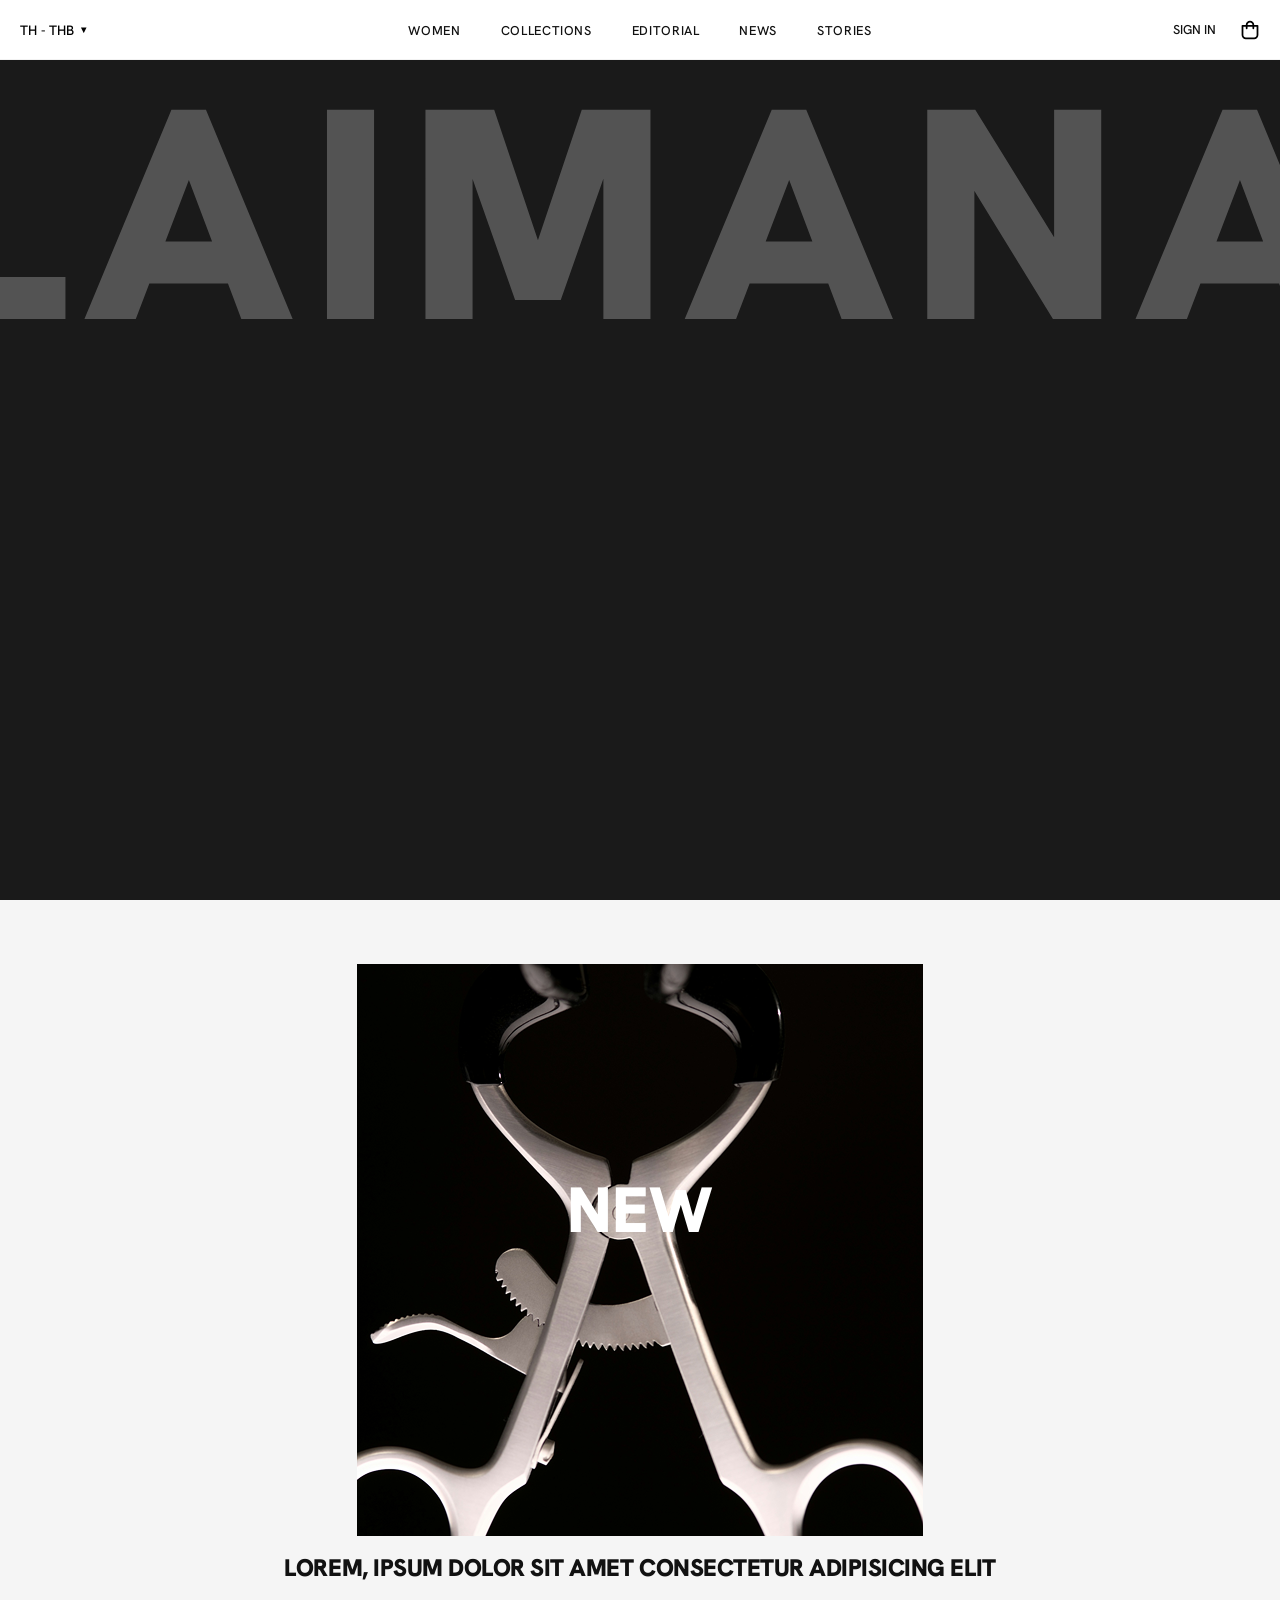
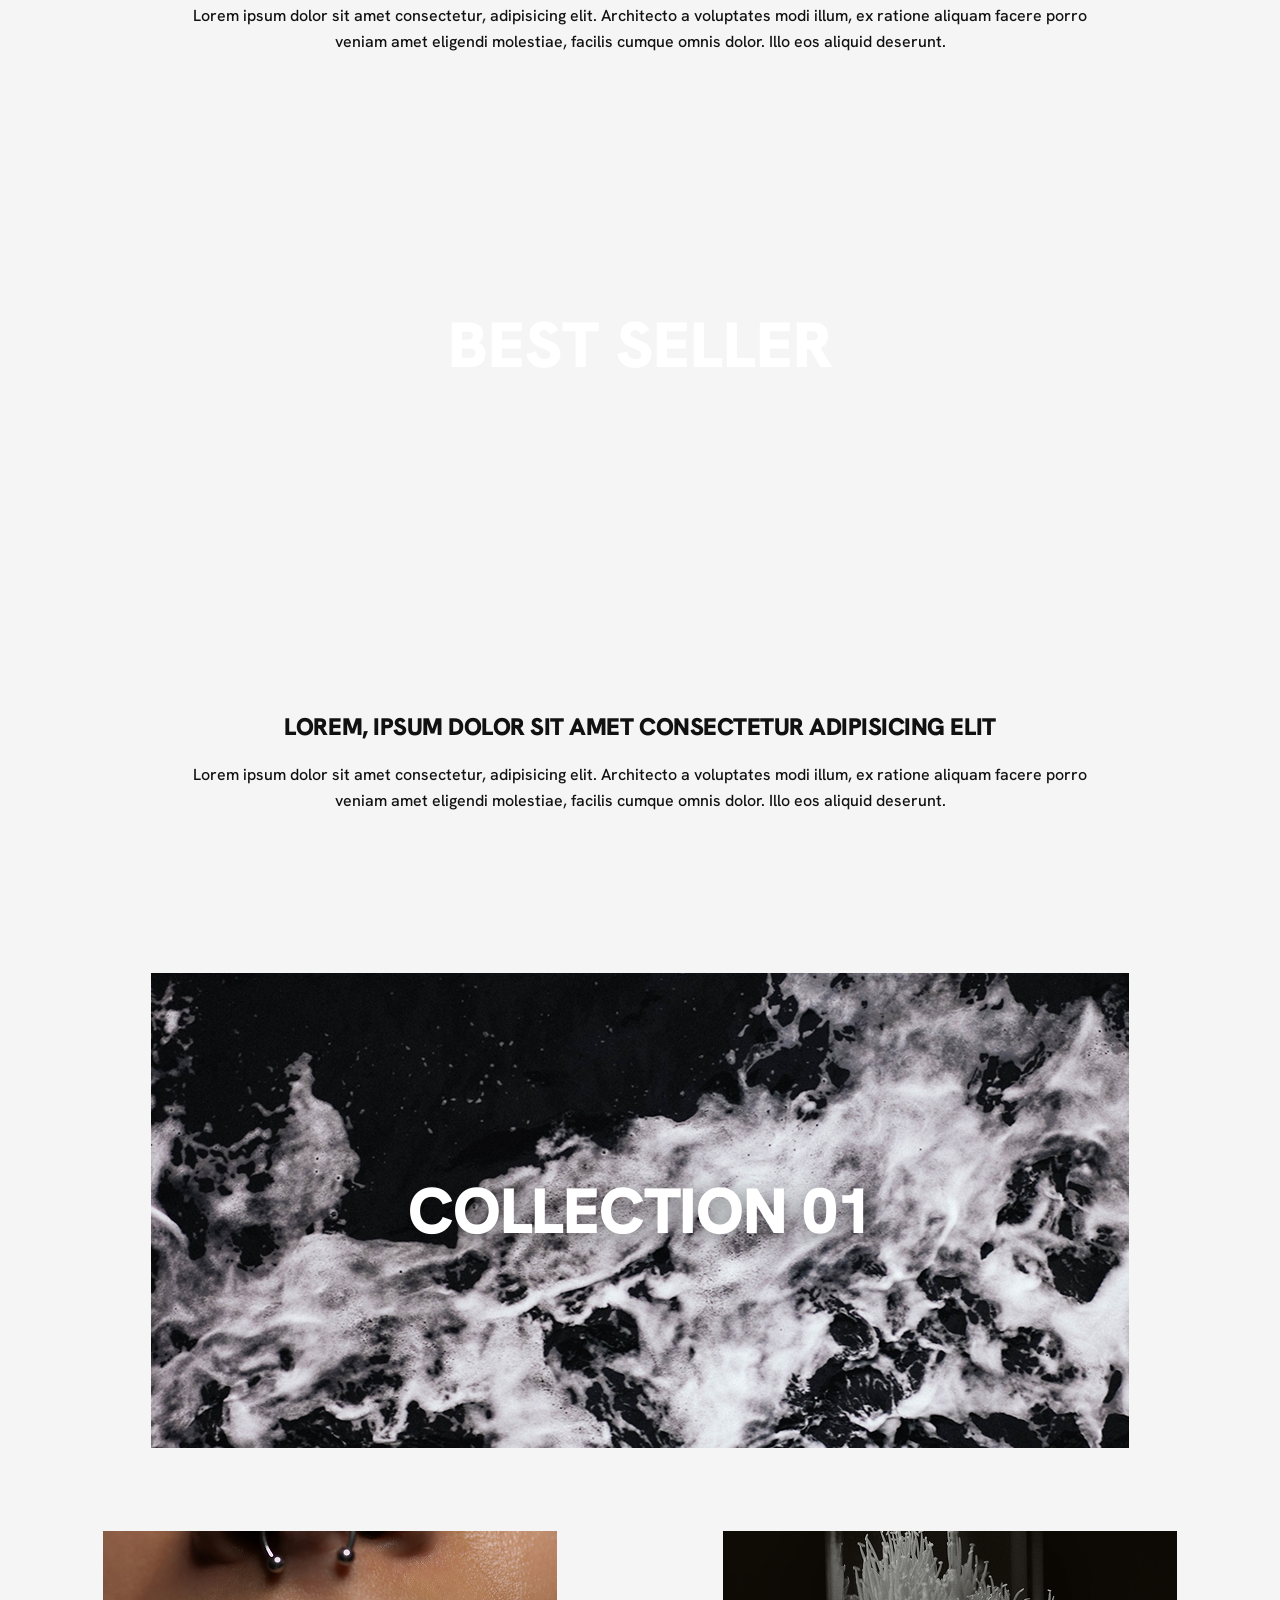
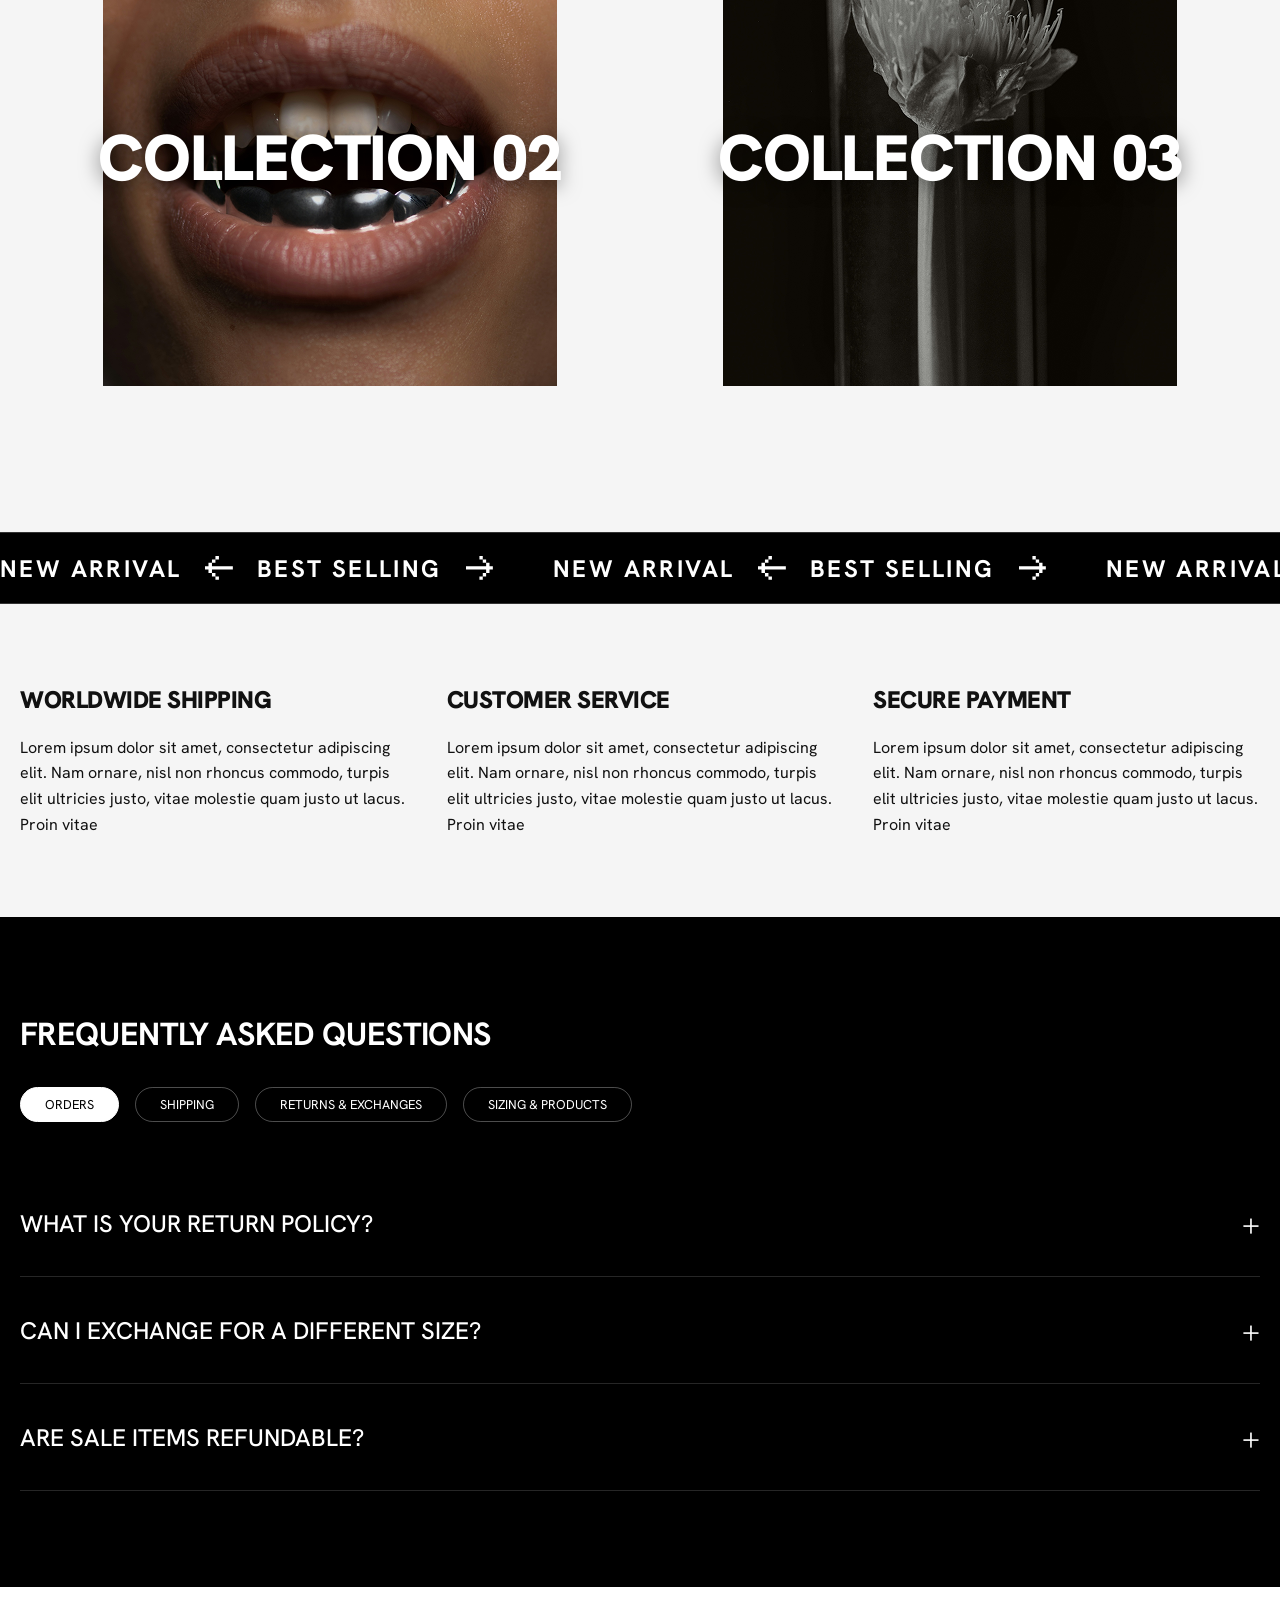
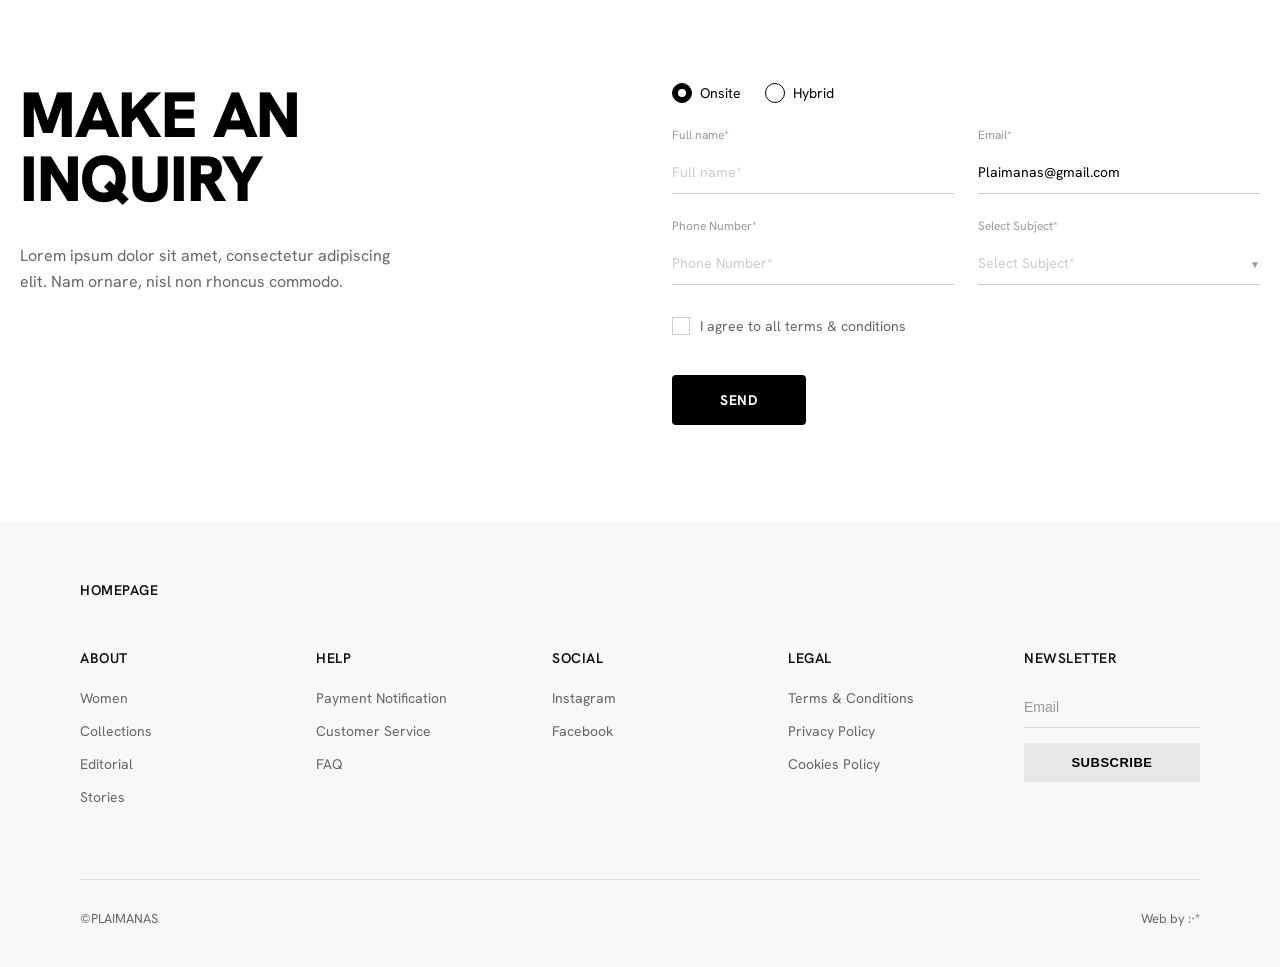
==== commit d69e35ea: "refactor inquiry section: enhance layout, improve form structure, and update styles for better respo" ====
--- a/index.html
+++ b/index.html
@@ -399,59 +399,77 @@
         </div>
       </section>
 
-      <!-- inquiry section  -->
-      <section>
+      <!-- Inquiry Section -->
+      <section class="inquiry" id="inquiry">
         <div class="inquiry-container">
-          <div class="left-section">
-            <h1>MAKE AN<br />INQUIRY</h1>
+          <!-- Left Side: Title & Info -->
+          <div class="inquiry-info">
+            <h2>MAKE AN<br>INQUIRY</h2>
             <p>
               Lorem ipsum dolor sit amet, consectetur adipiscing elit. Nam
               ornare, nisl non rhoncus commodo.
             </p>
           </div>
 
-          <div class="form-section">
-            <form>
-              <div class="radio-group">
-                <div class="radio-option">
-                  <input type="radio" id="onsite" name="location" checked />
-                  <label for="onsite">Onsite</label>
-                </div>
-                <div class="radio-option">
-                  <input type="radio" id="hybrid" name="location" />
-                  <label for="hybrid">Hybrid</label>
-                </div>
-              </div>
-
-              <div class="form-row">
+          <!-- Right Side: Form -->
+          <div class="inquiry-form-wrapper">
+            <form class="inquiry-form">
+              <!-- Radio Buttons -->
+              <div class="form-radios">
+                <label class="radio-label">
+                  <input type="radio" name="work_type" value="onsite" checked />
+                  <span class="radio-custom"></span>
+                  Onsite
+                </label>
+                <label class="radio-label">
+                  <input type="radio" name="work_type" value="hybrid" />
+                  <span class="radio-custom"></span>
+                  Hybrid
+                </label>
+              </div>
+
+              <!-- Form Grid (2x2 on desktop, stacked on mobile) -->
+              <div class="form-grid">
+                <!-- Full Name -->
                 <div class="form-group">
-                  <input type="text" placeholder="Full name*" required />
-                </div>
+                  <label for="name" class="input-label">Full name*</label>
+                  <input type="text" id="name" name="name" placeholder="Full name*" required />
+                </div>
+                
+                <!-- Email -->
                 <div class="form-group">
-                  <input type="email" placeholder="Email*" required />
-                </div>
-              </div>
-
-              <div class="form-row">
+                  <label for="email" class="input-label">Email*</label>
+                  <input type="email" id="email" name="email" value="Plaimanas@gmail.com" required />
+                </div>
+
+                <!-- Phone -->
                 <div class="form-group">
-                  <input type="tel" placeholder="Phone Number*" required />
-                </div>
-                <div class="form-group select-wrapper">
-                  <select required>
-                    <option value="" disabled selected>Select Subject*</option>
-                    <option value="general">General Inquiry</option>
-                    <option value="support">Support</option>
-                    <option value="sales">Sales</option>
-                    <option value="other">Other</option>
-                  </select>
-                </div>
-              </div>
-
-              <div class="checkbox-group">
-                <div class="checkbox-option">
-                  <input type="checkbox" id="terms" />
-                  <label for="terms">I agree to all terms & conditions</label>
-                </div>
+                  <label for="phone" class="input-label">Phone Number*</label>
+                  <input type="tel" id="phone" name="phone" placeholder="Phone Number*" required />
+                </div>
+
+                <!-- Subject Dropdown -->
+                <div class="form-group">
+                  <label for="subject" class="input-label">Select Subject*</label>
+                  <div class="select-wrapper">
+                    <select id="subject" name="subject" required>
+                      <option value="" disabled selected>Select Subject*</option>
+                      <option value="general">General Inquiry</option>
+                      <option value="support">Support</option>
+                      <option value="sales">Sales</option>
+                      <option value="other">Other</option>
+                    </select>
+                  </div>
+                </div>
+              </div>
+
+              <!-- Checkbox -->
+              <div class="form-checkbox">
+                <label>
+                  <input type="checkbox" name="terms" required />
+                  <span class="checkbox-custom"></span>
+                  I agree to all terms & conditions
+                </label>
               </div>
 
               <button type="submit" class="submit-btn">SEND</button>
--- a/styles/main-styles.css
+++ b/styles/main-styles.css
@@ -676,135 +676,4 @@
     .sticky-sidebar {
         position: static;
     }
-}
-
-/* --- Inquiry Section --- */
-.inquiry {
-    padding: 6rem 0;
-    background: #000;
-    color: var(--color-white);
-    text-align: center;
-    /* Center all text content */
-}
-
-.inquiry .container {
-    display: flex;
-    flex-direction: column;
-    align-items: center;
-    gap: 2rem;
-}
-
-.inquiry h2 {
-    font-size: clamp(2rem, 5vw, 3rem);
-    /* Responsive large title */
-    text-transform: uppercase;
-    letter-spacing: -0.02em;
-    margin-bottom: 2rem;
-    /* More space below title */
-    font-weight: 900;
-}
-
-.inquiry-form {
-    display: flex;
-    flex-direction: column;
-    gap: 1.5rem;
-    width: 100%;
-    max-width: 600px;
-    /* Limit form width */
-    align-self: stretch;
-    /* Expand to container width */
-}
-
-.form-group {
-    display: flex;
-    flex-direction: column;
-    align-items: flex-start;
-    /* Align label and input to the left */
-    gap: 0.5rem;
-    width: 100%;
-}
-
-.form-group label {
-    font-size: 0.9rem;
-    text-transform: uppercase;
-    letter-spacing: 0.05em;
-    color: #999;
-    /* Light gray label */
-    align-self: flex-start;
-    /* Align label to the left */
-}
-
-.form-group input,
-.form-group textarea {
-    width: 100%;
-    padding: 0.8rem 1rem;
-    border: 1px solid rgba(255, 255, 255, 0.1);
-    background: rgba(255, 255, 255, 0.05);
-    /* Slight bg for inputs */
-    color: var(--color-white);
-    font-family: var(--font-main);
-    font-size: 1rem;
-    border-radius: 2px;
-    /* Minimal border radius */
-    transition: border-color 0.3s ease, background 0.3s ease;
-}
-
-.form-group input:focus,
-.form-group textarea:focus {
-    outline: none;
-    border-color: var(--color-white);
-    background: rgba(255, 255, 255, 0.1);
-}
-
-.submit-btn {
-    padding: 1rem 2rem;
-    background: var(--color-white);
-    color: #000;
-    border: none;
-    font-family: var(--font-main);
-    font-weight: 700;
-    text-transform: uppercase;
-    letter-spacing: 0.1em;
-    font-size: 1rem;
-    cursor: pointer;
-    transition: background 0.3s ease, color 0.3s ease;
-    align-self: flex-start;
-    /* Align button to the left */
-    margin-top: 1rem;
-    /* Space above the button */
-}
-
-.submit-btn:hover {
-    background: #333;
-    color: var(--color-white);
-}
-
-.social-links {
-    display: flex;
-    justify-content: center;
-    /* Center the social links */
-    gap: 1.5rem;
-    margin-top: 2rem;
-    /* More space above social icons */
-    align-self: stretch;
-    /* Stretch to container width */
-}
-
-.social-link {
-    display: block;
-    width: 40px;
-    height: 40px;
-}
-
-.social-link img {
-    width: 100%;
-    height: 100%;
-    object-fit: contain;
-    filter: invert(1);
-    /* Make icons white if they are black */
-    transition: opacity 0.3s ease;
-}
-
-.social-link img:hover {
-    opacity: 0.7;
 }
--- a/styles/inquiry.css
+++ b/styles/inquiry.css
@@ -1,166 +1,371 @@
- .inquiry-container {
-     max-width: 1200px;
-     margin: 0 auto;
-     background-color: var(--color-bg);
-     padding: 60px 80px;
-     display: grid;
-     grid-template-columns: 1fr 1.5fr;
-     gap: 80px;
-     align-items: start;
- }
-
- .left-section h1 {
-     font-size: 48px;
-     font-weight: 700;
-     line-height: 1.1;
-     margin-bottom: 20px;
-     text-transform: uppercase;
- }
-
- .left-section p {
-     font-size: 14px;
-     line-height: 1.6;
-     color: --color-bg;
- }
-
- .form-section {
-     width: 100%;
- }
-
- .radio-group {
-     display: flex;
-     gap: 30px;
-     margin-bottom: 30px;
- }
-
- .radio-option {
-     display: flex;
-     align-items: center;
-     gap: 8px;
-     cursor: pointer;
- }
-
- .radio-option input[type="radio"] {
-     width: 18px;
-     height: 18px;
-     cursor: pointer;
-     accent-color: black;
- }
-
- .radio-option label {
-     font-size: 14px;
-     cursor: pointer;
- }
-
- .form-row {
-     display: grid;
-     grid-template-columns: 1fr 1fr;
-     gap: 20px;
-     margin-bottom: 20px;
- }
-
- .form-group {
-     position: relative;
- }
-
- .form-group input,
- .form-group select {
-     width: 100%;
-     padding: 12px 0;
-     border: none;
-     border-bottom: 1px solid var(--color-bg);
-     font-size: 14px;
-     background-color: transparent;
-     outline: none;
-     transition: border-color 0.3s;
- }
-
- .form-group input:focus,
- .form-group select:focus {
-     border-bottom-color: #000;
- }
-
- .form-group input::placeholder {
-     color: #999;
- }
-
- .form-group select {
-     appearance: none;
-     cursor: pointer;
-     color: #999;
- }
-
- .form-group select:focus,
- .form-group select:valid {
-     color: #000;
- }
-
- .select-wrapper {
-     position: relative;
- }
-
- .select-wrapper::after {
-     content: '▼';
-     position: absolute;
-     right: 0;
-     top: 50%;
-     transform: translateY(-50%);
-     pointer-events: none;
-     font-size: 10px;
-     color: #999;
- }
-
- .checkbox-group {
-     margin: 30px 0;
- }
-
- .checkbox-option {
-     display: flex;
-     align-items: center;
-     gap: 10px;
- }
-
- .checkbox-option input[type="checkbox"] {
-     width: 16px;
-     height: 16px;
-     cursor: pointer;
-     accent-color: black;
- }
-
- .checkbox-option label {
-     font-size: 13px;
-     color: #666;
-     cursor: pointer;
- }
-
- .submit-btn {
-     background-color: #000;
-     color: white;
-     padding: 15px 60px;
-     border: none;
-     font-size: 14px;
-     font-weight: 600;
-     letter-spacing: 1px;
-     cursor: pointer;
-     transition: background-color 0.3s;
- }
-
- .submit-btn:hover {
-     background-color: #333;
- }
-
- @media (max-width: 768px) {
-     .container {
-         grid-template-columns: 1fr;
-         padding: 40px 30px;
-         gap: 40px;
-     }
-
-     .form-row {
-         grid-template-columns: 1fr;
-     }
-
-     .left-section h1 {
-         font-size: 36px;
-     }
- }+/* --- Inquiry Section --- */
+.inquiry {
+    padding: 6rem 0;
+    background: #FFFFFF;
+    color: #000000;
+}
+
+.inquiry-container {
+    display: grid;
+    grid-template-columns: 1fr 1fr;
+    gap: 4rem;
+    max-width: 1440px;
+    margin: 0 auto;
+    padding: 0 20px;
+}
+
+/* Left Side: Title & Info */
+.inquiry-info h2 {
+    font-size: clamp(2.5rem, 5vw, 4rem);
+    font-weight: 900;
+    line-height: 1;
+    text-transform: uppercase;
+    margin-bottom: 2rem;
+    letter-spacing: -0.02em;
+    color: #000000;
+}
+
+.inquiry-info p {
+    font-size: 1rem;
+    line-height: 1.6;
+    color: #666666;
+    max-width: 400px;
+}
+
+/* Right Side: Form */
+.inquiry-form-wrapper {
+    width: 100%;
+}
+
+.inquiry-form {
+    display: flex;
+    flex-direction: column;
+    gap: 24px;
+}
+
+/* Radio Buttons */
+.form-radios {
+    display: flex;
+    gap: 24px;
+}
+
+.radio-label {
+    display: flex;
+    align-items: center;
+    gap: 8px;
+    cursor: pointer;
+    font-size: 14px;
+    color: #000000;
+}
+
+.radio-label input {
+    display: none;
+}
+
+.radio-custom {
+    width: 20px;
+    height: 20px;
+    border: 1px solid #000;
+    border-radius: 50%;
+    position: relative;
+    flex-shrink: 0;
+}
+
+.radio-label input:checked + .radio-custom {
+    background: #000;
+}
+
+.radio-label input:checked + .radio-custom::after {
+    content: '';
+    position: absolute;
+    top: 50%;
+    left: 50%;
+    transform: translate(-50%, -50%);
+    width: 8px;
+    height: 8px;
+    background: #FFFFFF;
+    border-radius: 50%;
+}
+
+/* Form Grid (2 columns for inputs) */
+.form-grid {
+    display: grid;
+    grid-template-columns: 1fr 1fr;
+    gap: 24px;
+}
+
+/* Form Groups */
+.form-group {
+    display: flex;
+    flex-direction: column;
+    gap: 8px;
+}
+
+.input-label {
+    font-size: 12px;
+    color: #999999;
+    font-weight: 400;
+}
+
+.form-group input,
+.form-group select {
+    width: 100%;
+    padding: 12px 0;
+    border: none;
+    border-bottom: 1px solid #CCCCCC;
+    background: transparent;
+    color: #000000;
+    font-family: var(--font-main);
+    font-size: 14px;
+    outline: none;
+    transition: border-color 0.3s;
+}
+
+.form-group input::placeholder {
+    color: #CCCCCC;
+}
+
+.form-group input:focus,
+.form-group select:focus {
+    border-bottom-color: #000000;
+}
+
+/* Select Dropdown */
+.select-wrapper {
+    position: relative;
+}
+
+.select-wrapper::after {
+    content: '▼';
+    font-size: 10px;
+    color: #999999;
+    position: absolute;
+    right: 0;
+    top: 50%;
+    transform: translateY(-50%);
+    pointer-events: none;
+}
+
+.form-group select {
+    appearance: none;
+    -webkit-appearance: none;
+    cursor: pointer;
+    color: #000000;
+}
+
+.form-group select:invalid {
+    color: #CCCCCC;
+}
+
+/* Checkbox */
+.form-checkbox {
+    margin-top: 8px;
+}
+
+.form-checkbox label {
+    display: flex;
+    align-items: center;
+    gap: 10px;
+    cursor: pointer;
+    font-size: 14px;
+    color: #666666;
+}
+
+.form-checkbox input {
+    display: none;
+}
+
+.checkbox-custom {
+    width: 18px;
+    height: 18px;
+    border: 1px solid #CCCCCC;
+    flex-shrink: 0;
+    position: relative;
+}
+
+.form-checkbox input:checked + .checkbox-custom {
+    background: #000000;
+    border-color: #000000;
+}
+
+.form-checkbox input:checked + .checkbox-custom::after {
+    content: '✓';
+    position: absolute;
+    top: 50%;
+    left: 50%;
+    transform: translate(-50%, -50%);
+    color: #FFFFFF;
+    font-size: 12px;
+    font-weight: bold;
+}
+
+/* Submit Button */
+.submit-btn {
+    margin-top: 16px;
+    background: #000000;
+    color: #FFFFFF;
+    padding: 16px 48px;
+    border: none;
+    border-radius: 4px;
+    font-family: var(--font-main);
+    font-weight: 700;
+    text-transform: uppercase;
+    font-size: 14px;
+    letter-spacing: 0.05em;
+    cursor: pointer;
+    transition: background 0.3s;
+    width: fit-content;
+}
+
+.submit-btn:hover {
+    background: #333333;
+}
+
+/* ========================================
+   MOBILE RESPONSIVE ONLY
+   ======================================== */
+@media (max-width: 768px) {
+    .inquiry {
+        padding: 4rem 0;
+        background: #F5F5F5;
+    }
+
+    .inquiry-container {
+        display: flex;
+        flex-direction: column;
+        gap: 2rem;
+        padding: 0 20px;
+    }
+
+    .inquiry-info {
+        text-align: left;
+        padding: 0 8px;
+    }
+
+    .inquiry-info h2 {
+        font-size: 32px;
+        font-weight: 700;
+        line-height: 1.2;
+        margin-bottom: 16px;
+        letter-spacing: 0.05em;
+    }
+
+    .inquiry-info p {
+        font-size: 16px;
+        line-height: 1.5;
+        color: #333333;
+    }
+
+    .inquiry-form-wrapper {
+        background: #FFFFFF;
+        padding: 24px;
+        border-radius: 8px;
+    }
+
+    .inquiry-form {
+        gap: 24px;
+    }
+
+    .form-radios {
+        gap: 16px;
+    }
+
+    .radio-label {
+        font-size: 14px;
+        color: #777777;
+    }
+
+    .radio-custom {
+        width: 20px;
+        height: 20px;
+        border: 1px solid #000;
+    }
+
+    .radio-label input:checked + .radio-custom::after {
+        width: 8px;
+        height: 8px;
+        background: #FFFFFF;
+    }
+
+    /* Stack form grid on mobile */
+    .form-grid {
+        display: flex;
+        flex-direction: column;
+        gap: 24px;
+    }
+
+    .form-group {
+        gap: 6px;
+    }
+
+    .input-label {
+        font-size: 14px;
+        color: #777777;
+        font-weight: 500;
+    }
+
+    .form-group input,
+    .form-group select {
+        padding: 12px 0;
+        border-bottom: 1px solid #DDDDDD;
+        font-size: 16px;
+        color: #333333;
+    }
+
+    .form-group input::placeholder {
+        color: #CCCCCC;
+    }
+
+    .form-group input:focus,
+    .form-group select:focus {
+        border-bottom-color: #000;
+    }
+
+    .select-wrapper::after {
+        font-size: 12px;
+        color: #777777;
+    }
+
+    .form-group select {
+        color: #333333;
+    }
+
+    .form-group select:invalid {
+        color: #CCCCCC;
+    }
+
+    .form-checkbox {
+        margin-top: 8px;
+    }
+
+    .form-checkbox label {
+        font-size: 14px;
+        color: #777777;
+        gap: 8px;
+    }
+
+    .checkbox-custom {
+        width: 20px;
+        height: 20px;
+        border: 1px solid #000;
+    }
+
+    .form-checkbox input:checked + .checkbox-custom::after {
+        content: '✓';
+        color: #FFFFFF;
+        font-size: 12px;
+        font-weight: bold;
+    }
+
+    .submit-btn {
+        width: 100%;
+        padding: 16px;
+        font-size: 16px;
+        letter-spacing: 0.05em;
+        margin-top: 8px;
+    }
+
+    .submit-btn:hover {
+        background: #333333;
+    }
+}
--- a/styles/cut-out.css
+++ b/styles/cut-out.css
@@ -21,10 +21,16 @@
     position: fixed;
     top: 0;
     left: 0;
-    width: 90%;
+    width: 100%;
     height: 100vh;
     z-index: 10;
     pointer-events: none;
+}
+
+/* Improve SVG Text Rendering to look like Vector */
+#textClip text {
+    text-rendering: geometricPrecision;
+    -webkit-font-smoothing: antialiased;
 }
 
 /* Hero Text with Video Background */
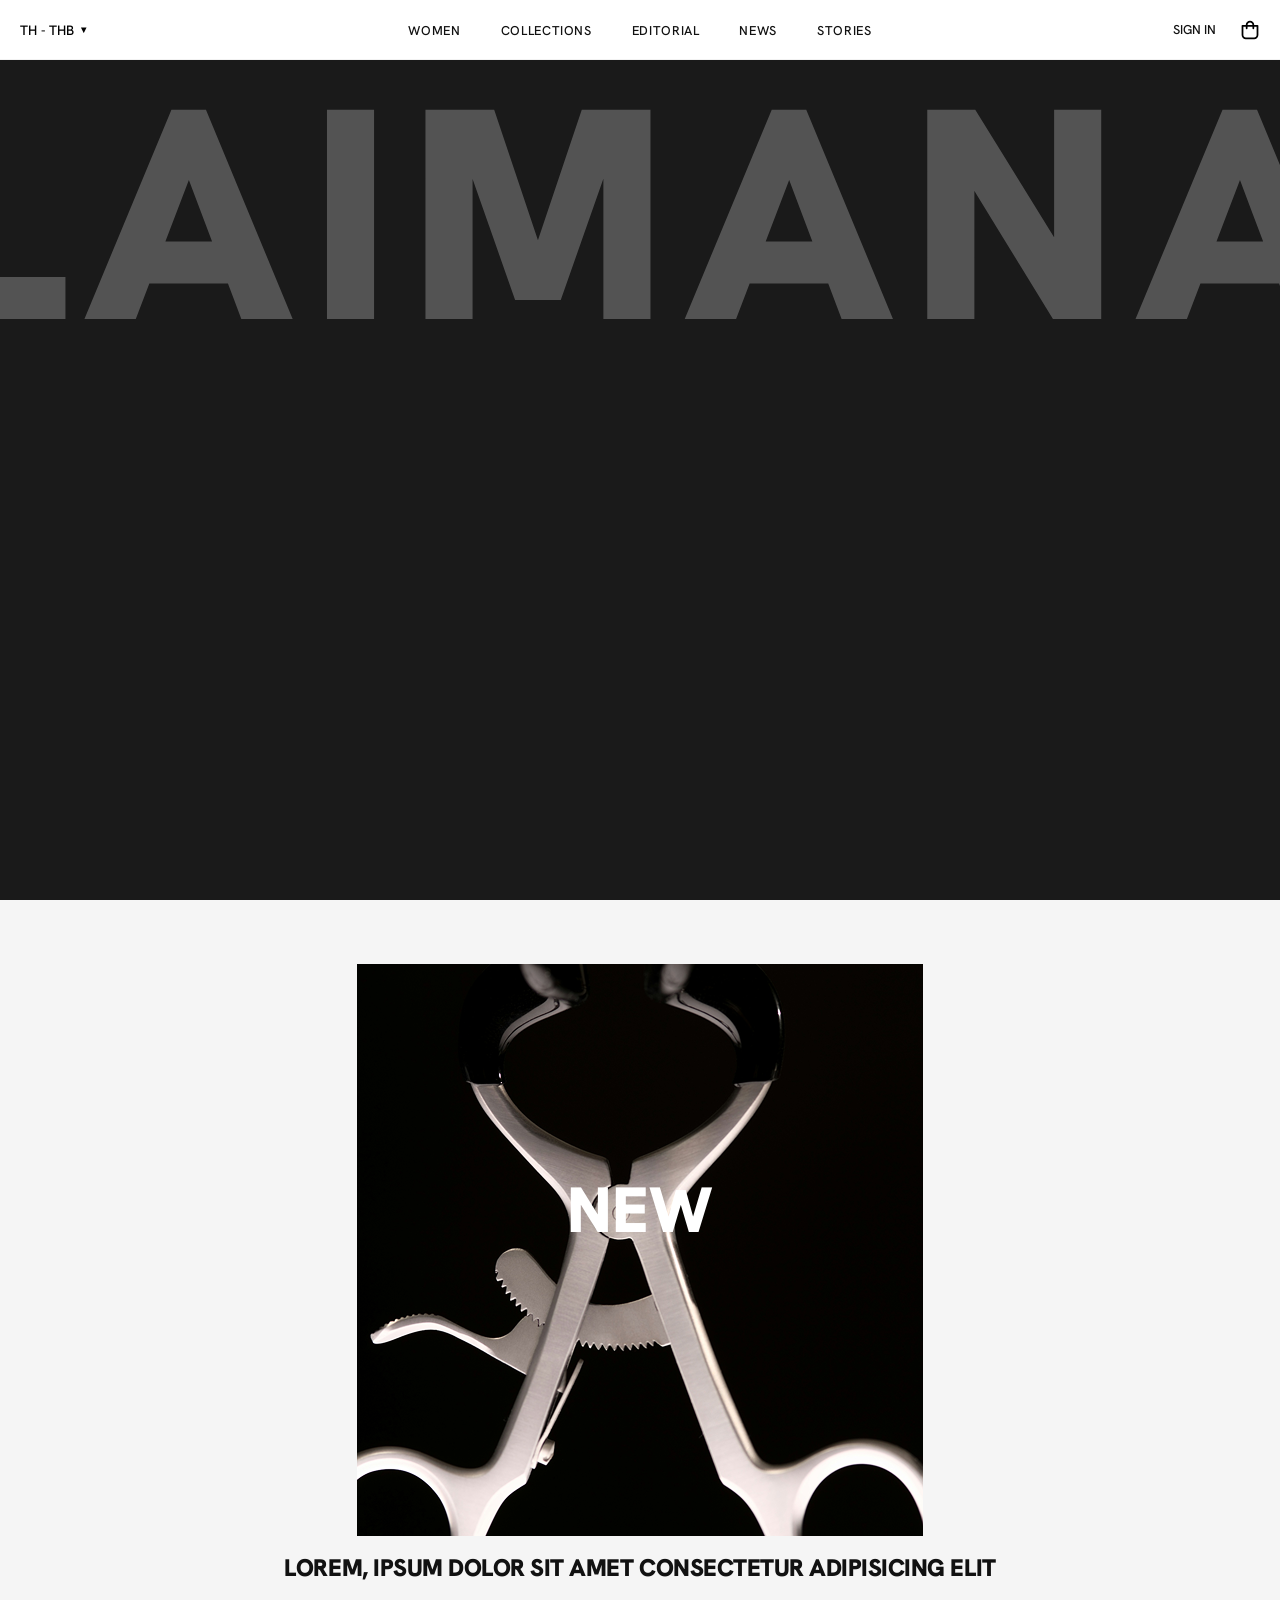
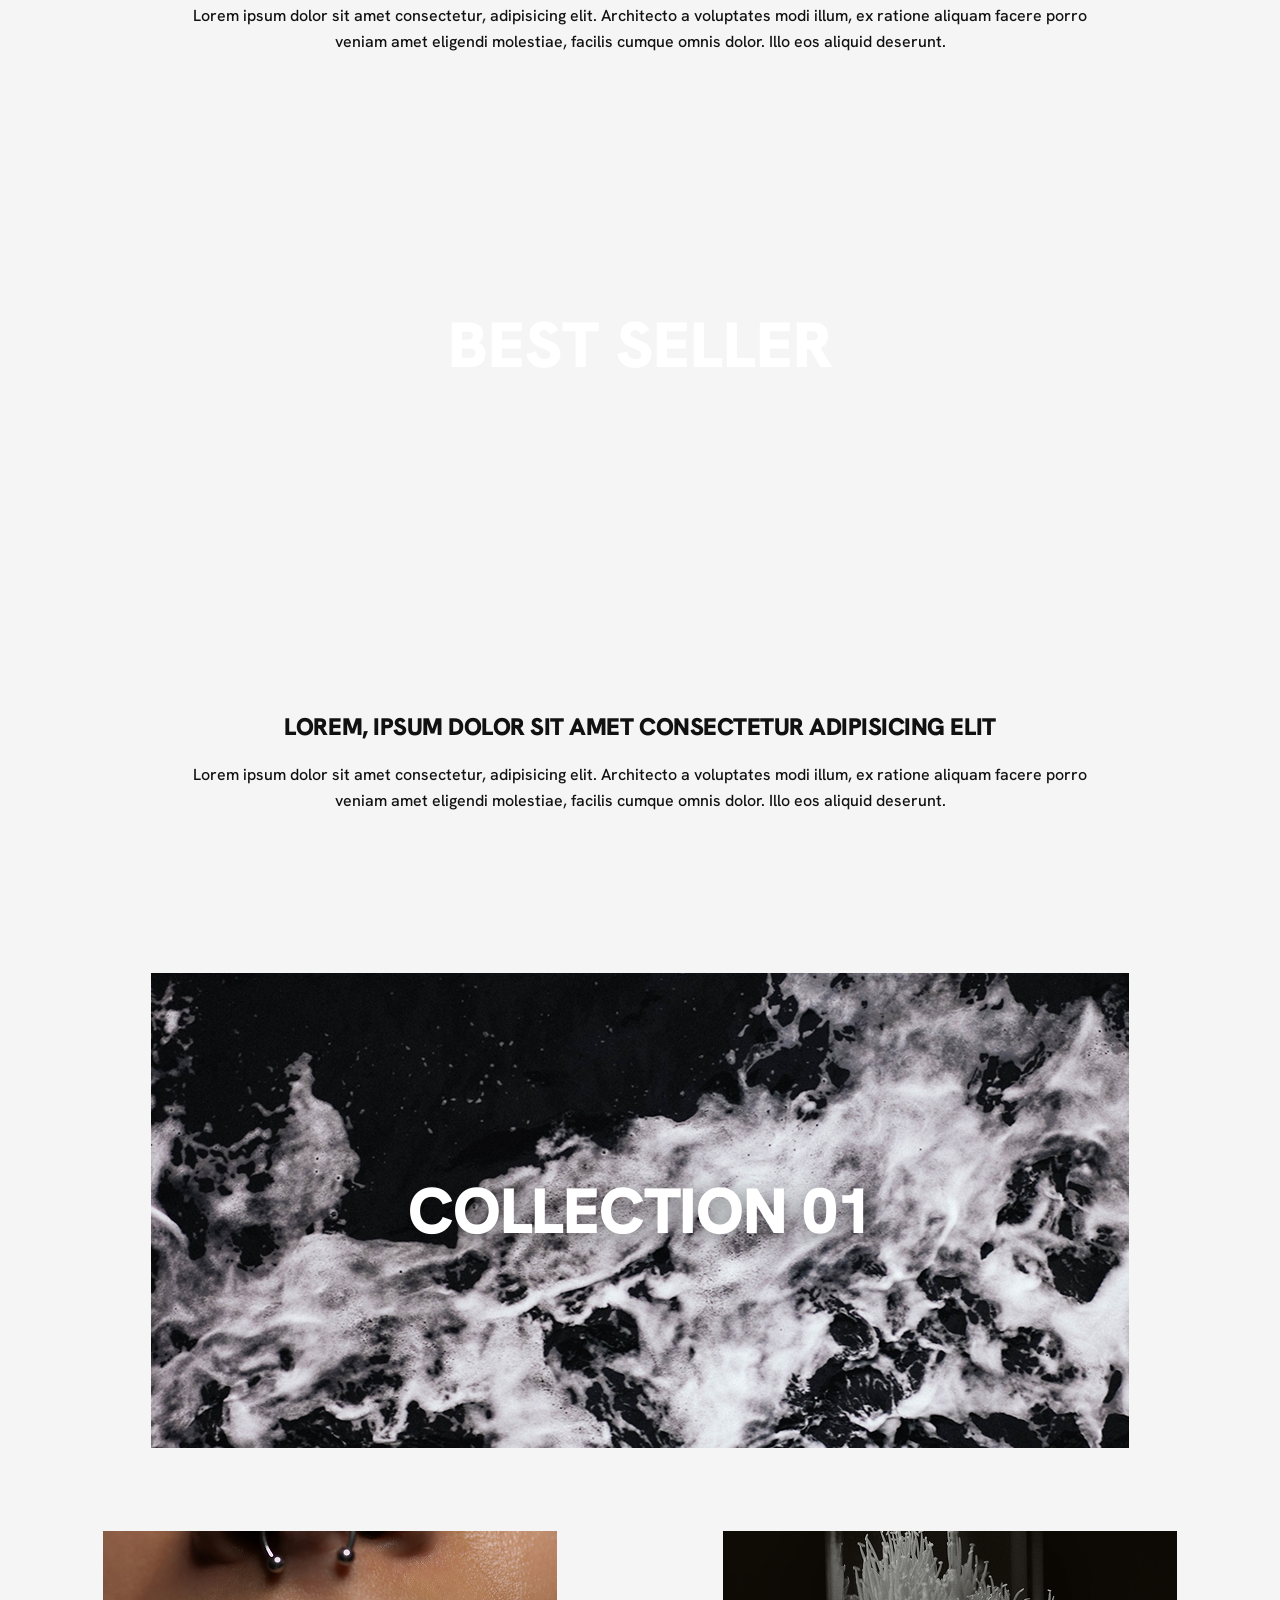
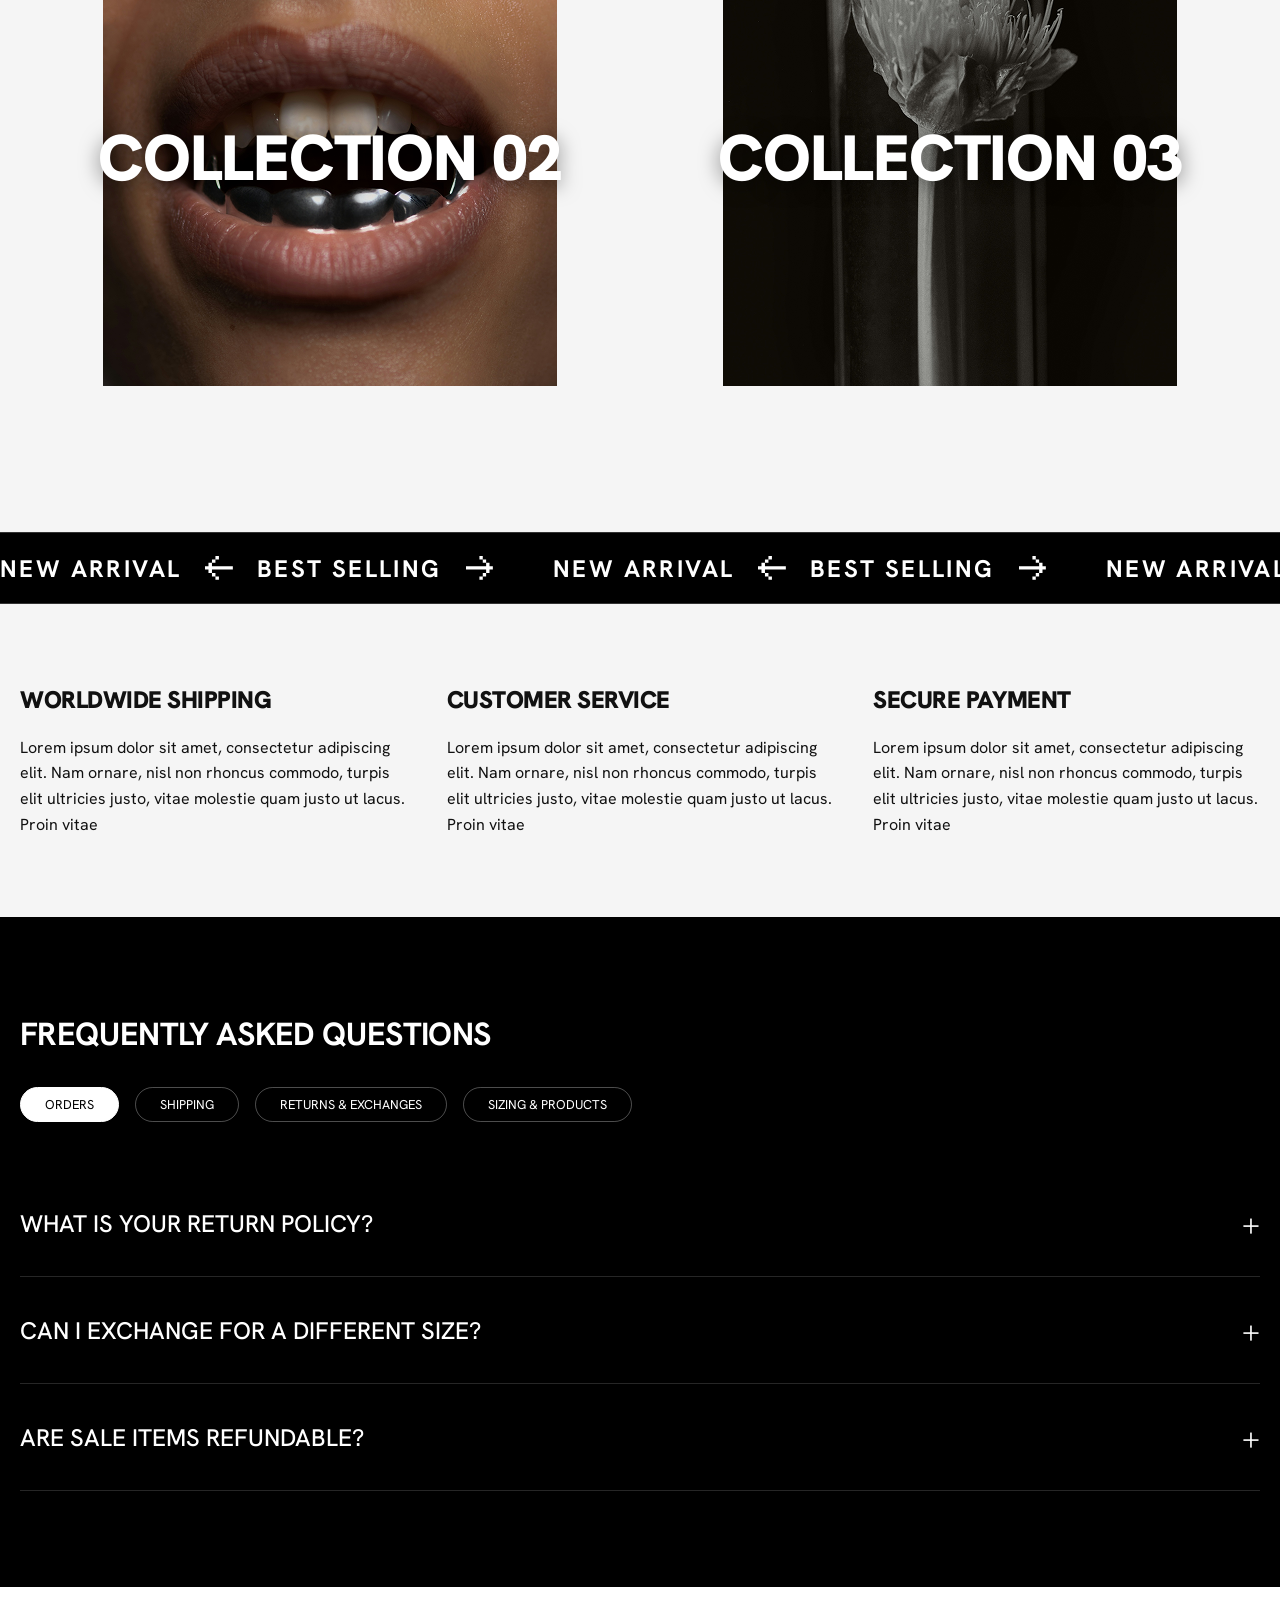
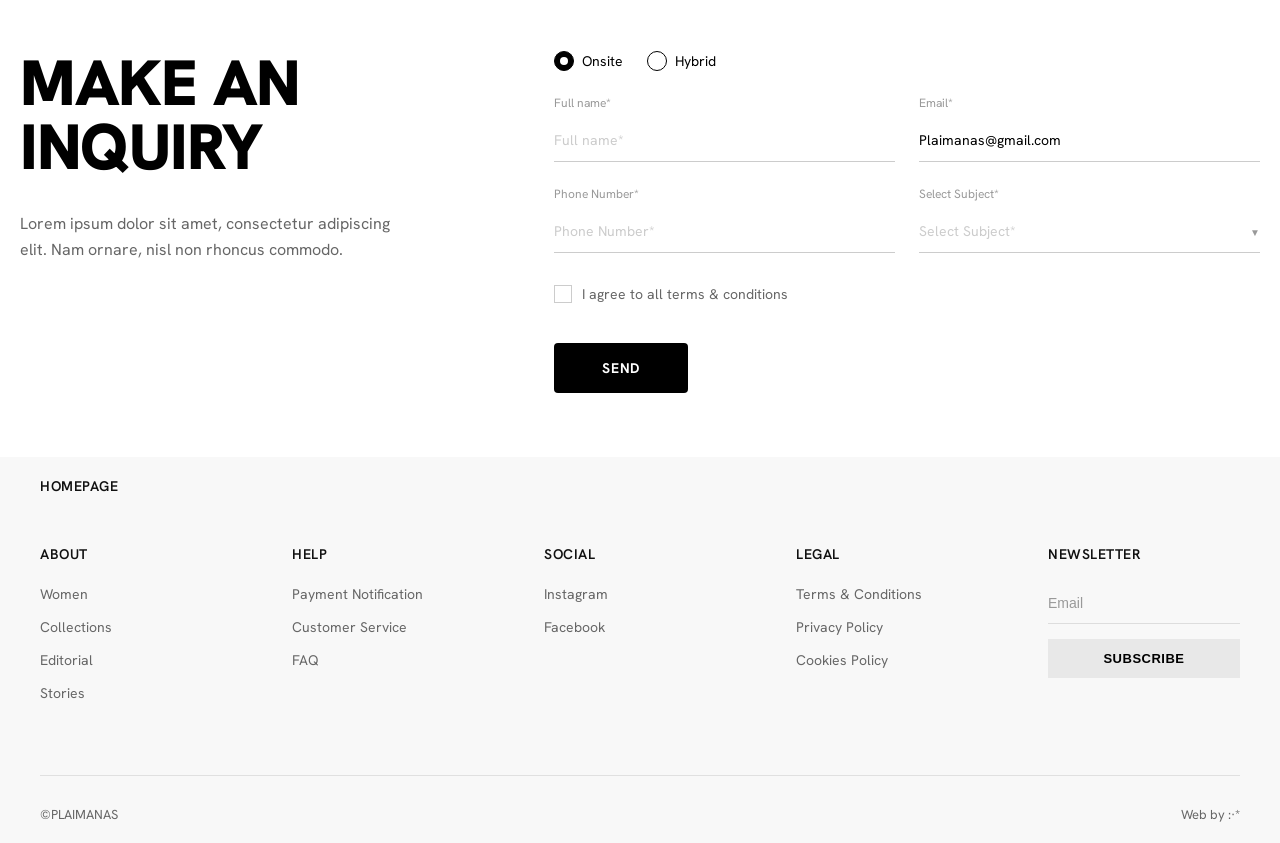
==== commit 916e35a9: "refactor mobile menu: enhance structure and styles for better usability and responsiveness" ====
--- a/index.html
+++ b/index.html
@@ -82,15 +82,54 @@
 
       <!-- Mobile Menu Overlay -->
       <div class="mobile-menu">
-        <nav>
+        <div class="mobile-menu-header">
+          <!-- Left: Currency -->
+          <div class="mobile-currency">
+            TH - THB <span class="arrow">▼</span>
+          </div>
+          
+          <!-- Center: Close Button -->
+          <button class="mobile-close" aria-label="Close Menu">
+            <svg width="24" height="24" viewBox="0 0 24 24" fill="none" stroke="currentColor" stroke-width="1.5" stroke-linecap="round" stroke-linejoin="round">
+              <line x1="18" y1="6" x2="6" y2="18"></line>
+              <line x1="6" y1="6" x2="18" y2="18"></line>
+            </svg>
+          </button>
+          
+          <!-- Right: Sign In & Cart -->
+          <div class="mobile-actions">
+            <a href="#" class="mobile-signin">SIGN IN</a>
+            <a href="#" class="mobile-cart">
+              <img src="assets/shopping-cart.svg" alt="Cart" style="width: 20px; height: 20px;">
+            </a>
+          </div>
+        </div>
+
+        <nav class="mobile-nav-content">
           <ul>
             <li><a href="#">WOMEN</a></li>
             <li><a href="#collection-01">COLLECTIONS</a></li>
-            <li><a href="#">EDITORIAL</a></li>
+            <li class="mobile-editorial-item">
+              <button class="editorial-toggle">EDITORIAL <span class="arrow">▼</span></button>
+              <ul class="mobile-submenu">
+                <li><a href="#">A.S.C</a></li>
+                <li><a href="#">BAZAAR</a></li>
+                <li><a href="#">ELLE</a></li>
+                <li><a href="#">GQ</a></li>
+                <li><a href="#">L'OFFICIAL THAILAND</a></li>
+                <li><a href="#">NUMERO</a></li>
+                <li><a href="#">VOGUE</a></li>
+              </ul>
+            </li>
             <li><a href="#">NEWS</a></li>
             <li><a href="#">STORIES</a></li>
           </ul>
         </nav>
+
+        <div class="mobile-menu-footer">
+          <div class="big-logo">PLAIMANAS</div>
+          <div class="domain-text"><span class="lock-icon">🔒</span> example.com</div>
+        </div>
       </div>
     </header>
 
--- a/styles/main-styles.css
+++ b/styles/main-styles.css
@@ -265,41 +265,177 @@
     background: var(--color-text);
 }
 
-/* Mobile Menu */
+/* Mobile Menu Overlay */
 .mobile-menu {
     position: fixed;
     top: 0;
     left: 0;
     width: 100%;
     height: 100vh;
-    background: var(--color-white);
-    display: flex;
-    align-items: center;
-    justify-content: center;
+    background: #FFFFFF;
+    z-index: 2000; /* High z-index */
+    display: flex;
+    flex-direction: column;
     transform: translateY(-100%);
     transition: transform 0.4s cubic-bezier(0.16, 1, 0.3, 1);
-    z-index: 90;
+    padding: 20px;
+    overflow-y: auto;
 }
 
 .mobile-menu.active {
     transform: translateY(0);
 }
 
-.mobile-menu ul {
+/* Header inside Mobile Menu */
+.mobile-menu-header {
+    display: flex;
+    justify-content: space-between;
+    align-items: center;
+    width: 100%;
+    padding-bottom: 2rem;
+    position: relative;
+}
+
+.mobile-currency {
+    font-size: 0.9rem;
+    font-weight: 500;
+    cursor: pointer;
+}
+
+.mobile-close {
+    background: none;
+    border: none;
+    cursor: pointer;
+    position: absolute;
+    left: 50%;
+    transform: translateX(-50%);
+    padding: 10px;
+}
+
+.mobile-close svg {
+    width: 32px;
+    height: 32px;
+    stroke: #000;
+    stroke-width: 1;
+}
+
+.mobile-actions {
+    display: flex;
+    align-items: center;
+    gap: 1rem;
+}
+
+.mobile-signin {
+    font-size: 0.9rem;
+    font-weight: 500;
+    text-decoration: none;
+    color: #000;
+    text-transform: uppercase;
+}
+
+/* Navigation Content */
+.mobile-nav-content {
+    flex: 1;
+    display: flex;
+    flex-direction: column;
+    align-items: center;
+    justify-content: flex-start; /* Start from top, scrollable */
+    padding-top: 2rem;
+    width: 100%;
+}
+
+.mobile-nav-content ul {
     list-style: none;
     text-align: center;
-}
-
-.mobile-menu li {
-    margin: 2rem 0;
-}
-
-.mobile-menu a {
-    font-size: 2.5rem;
+    padding: 0;
+    margin: 0;
+    width: 100%;
+}
+
+.mobile-nav-content > ul > li {
+    margin-bottom: 1.5rem;
+}
+
+.mobile-nav-content a,
+.editorial-toggle {
+    font-size: 1.1rem;
+    font-weight: 500;
     text-decoration: none;
-    color: var(--color-text);
+    color: #000;
+    text-transform: uppercase;
+    background: none;
+    border: none;
+    cursor: pointer;
+    font-family: var(--font-main);
+    display: inline-flex;
+    align-items: center;
+    gap: 5px;
+}
+
+/* Specific styling for EDITORIAL to match screenshot (Bold/Larger) */
+.editorial-toggle {
+    font-size: 1.5rem;
+    font-weight: 700;
+}
+
+.editorial-toggle .arrow {
+    font-size: 0.8rem;
+    transition: transform 0.3s ease;
+}
+
+.editorial-toggle.active .arrow {
+    transform: rotate(180deg);
+}
+
+/* Submenu */
+.mobile-submenu {
+    display: none;
+    flex-direction: column;
+    gap: 1rem;
+    margin-top: 1rem;
+    padding-bottom: 1rem;
+}
+
+.mobile-submenu.open {
+    display: flex;
+}
+
+.mobile-submenu li {
+    margin: 0;
+}
+
+.mobile-submenu a {
+    font-size: 0.95rem;
+    font-weight: 400; /* Regular weight for submenu items */
+    color: #000;
+    text-transform: uppercase;
+}
+
+/* Menu Footer (Logo) */
+.mobile-menu-footer {
+    text-align: center;
+    margin-top: auto;
+    padding-top: 2rem;
+    padding-bottom: 1rem;
+    width: 100%;
+}
+
+.big-logo {
+    font-size: clamp(3rem, 15vw, 5rem);
     font-weight: 900;
-    text-transform: uppercase;
+    letter-spacing: -0.05em;
+    text-transform: uppercase;
+    line-height: 1;
+}
+
+.domain-text {
+    font-size: 0.8rem;
+    color: #666;
+    margin-top: 1rem;
+    display: flex;
+    align-items: center;
+    justify-content: center;
+    gap: 5px;
 }
 
 /* --- Hero --- */
--- a/styles/inquiry.css
+++ b/styles/inquiry.css
@@ -1,13 +1,13 @@
 /* --- Inquiry Section --- */
 .inquiry {
-    padding: 6rem 0;
+    padding: 4rem 0;
     background: #FFFFFF;
     color: #000000;
 }
 
 .inquiry-container {
     display: grid;
-    grid-template-columns: 1fr 1fr;
+    grid-template-columns: 1fr 1.5fr;
     gap: 4rem;
     max-width: 1440px;
     margin: 0 auto;
@@ -71,11 +71,11 @@
     flex-shrink: 0;
 }
 
-.radio-label input:checked + .radio-custom {
+.radio-label input:checked+.radio-custom {
     background: #000;
 }
 
-.radio-label input:checked + .radio-custom::after {
+.radio-label input:checked+.radio-custom::after {
     content: '';
     position: absolute;
     top: 50%;
@@ -183,12 +183,12 @@
     position: relative;
 }
 
-.form-checkbox input:checked + .checkbox-custom {
+.form-checkbox input:checked+.checkbox-custom {
     background: #000000;
     border-color: #000000;
 }
 
-.form-checkbox input:checked + .checkbox-custom::after {
+.form-checkbox input:checked+.checkbox-custom::after {
     content: '✓';
     position: absolute;
     top: 50%;
@@ -281,7 +281,7 @@
         border: 1px solid #000;
     }
 
-    .radio-label input:checked + .radio-custom::after {
+    .radio-label input:checked+.radio-custom::after {
         width: 8px;
         height: 8px;
         background: #FFFFFF;
@@ -350,7 +350,7 @@
         border: 1px solid #000;
     }
 
-    .form-checkbox input:checked + .checkbox-custom::after {
+    .form-checkbox input:checked+.checkbox-custom::after {
         content: '✓';
         color: #FFFFFF;
         font-size: 12px;
@@ -368,4 +368,4 @@
     .submit-btn:hover {
         background: #333333;
     }
-}
+}
--- a/styles/footer.css
+++ b/styles/footer.css
@@ -1,10 +1,10 @@
 .footer {
     background-color: #f8f8f8;
-    padding: 60px 80px 40px;
+    padding: 20px 40px 20px;
 }
 
 .footer-top {
-    margin-bottom: 20px;
+    margin-bottom: 10px;
 }
 
 .logo {
@@ -120,8 +120,24 @@
     }
 
     .footer-content {
-        grid-template-columns: repeat(2, 1fr);
+        grid-template-columns: 1fr 1fr;
         gap: 30px;
+    }
+
+    /* Newsletter column spans full width */
+    .footer-column:last-child {
+        grid-column: 1 / -1;
+    }
+
+    .newsletter-form input[type="email"] {
+        width: 100%;
+        font-size: 16px;
+    }
+
+    .subscribe-btn {
+        width: 100%;
+        padding: 14px 30px;
+        font-size: 14px;
     }
 }
 
@@ -131,6 +147,11 @@
         gap: 30px;
     }
 
+    /* Newsletter column full width on small screens */
+    .footer-column:last-child {
+        grid-column: 1 / -1;
+    }
+
     .footer-bottom {
         flex-direction: column;
         gap: 15px;
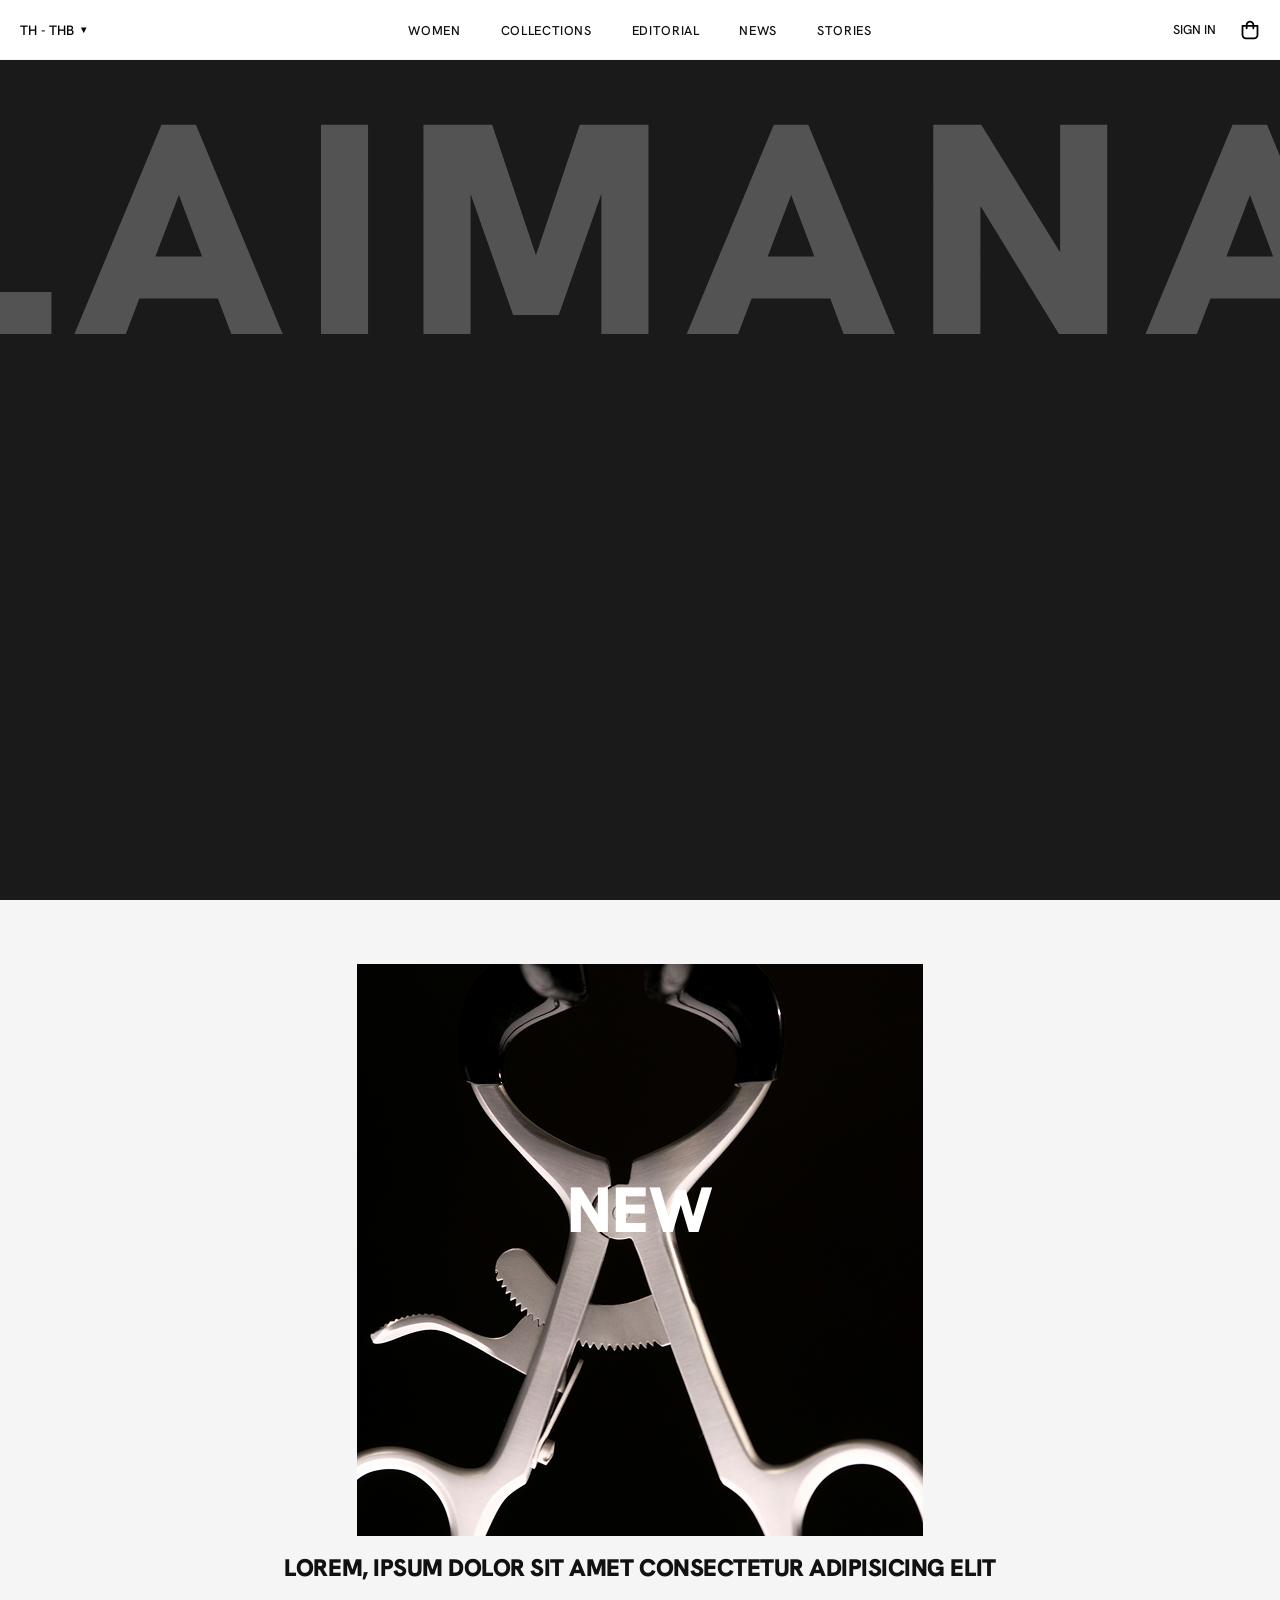
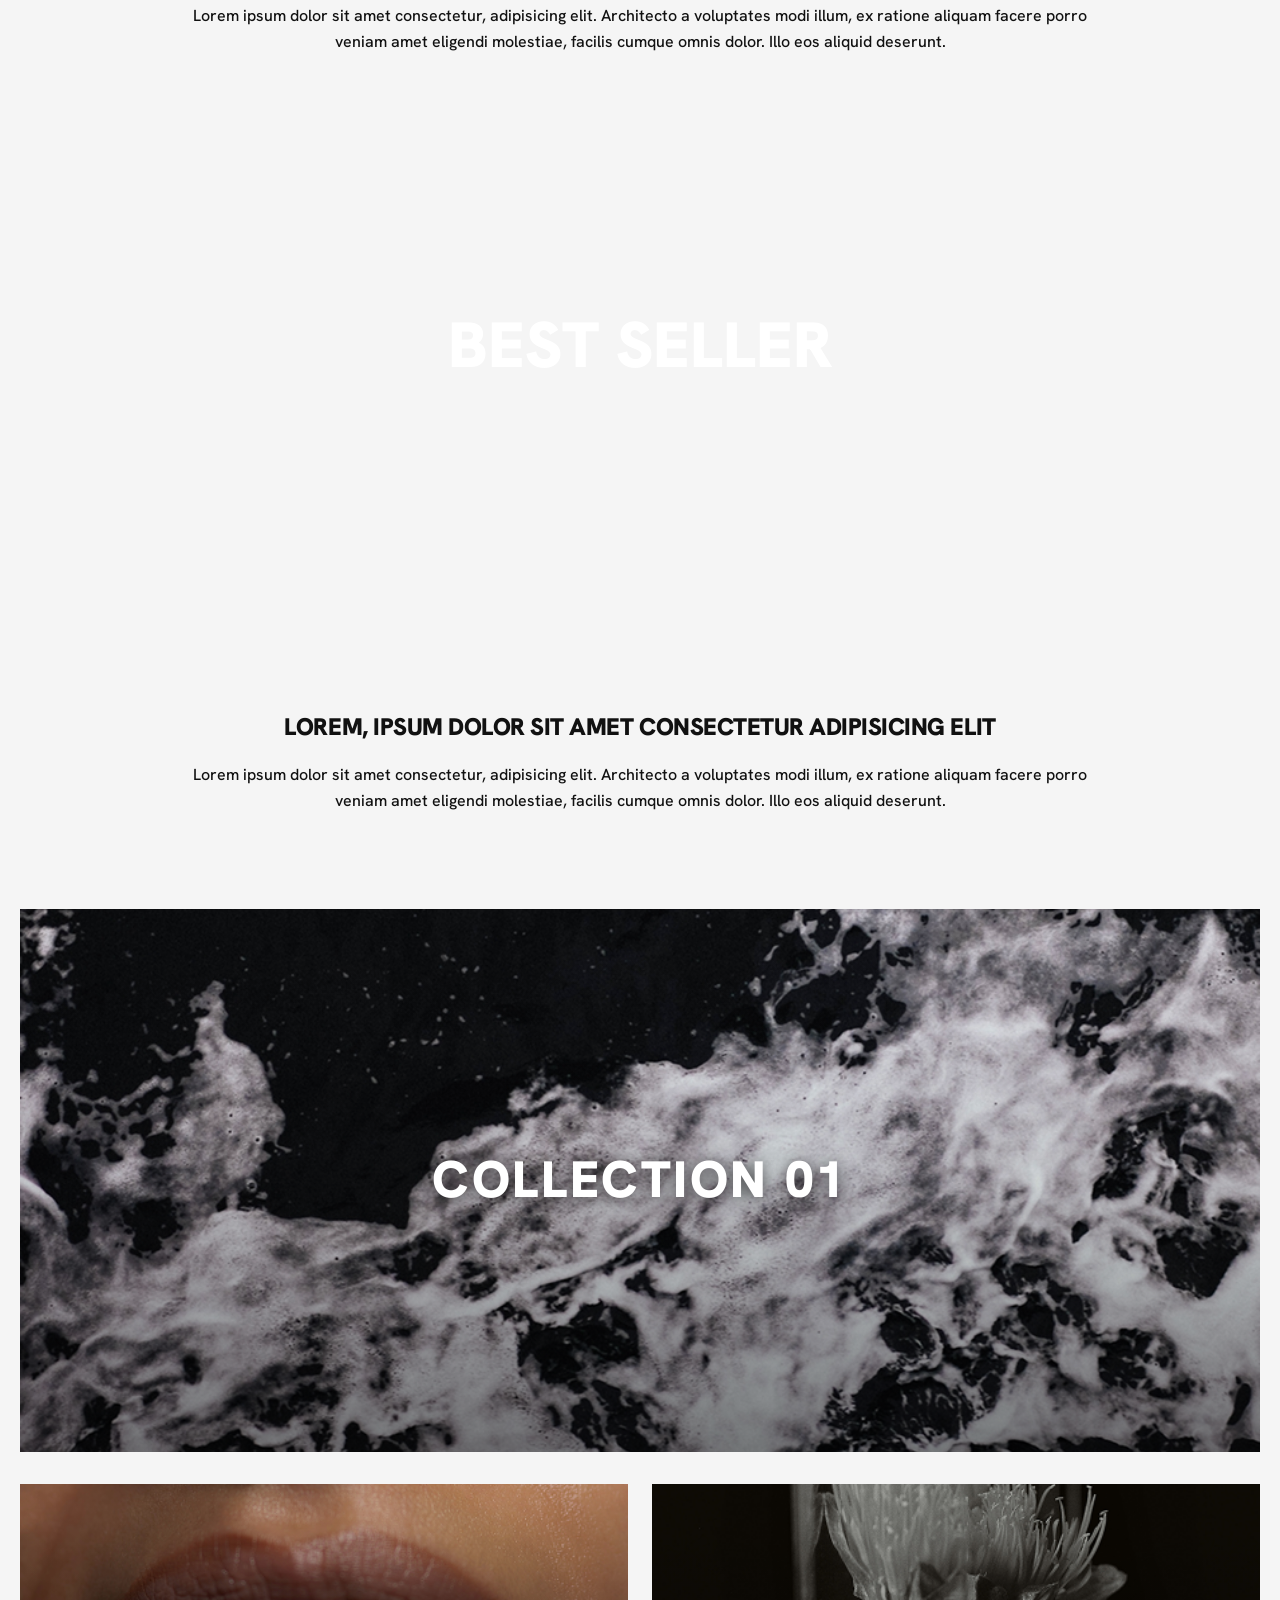
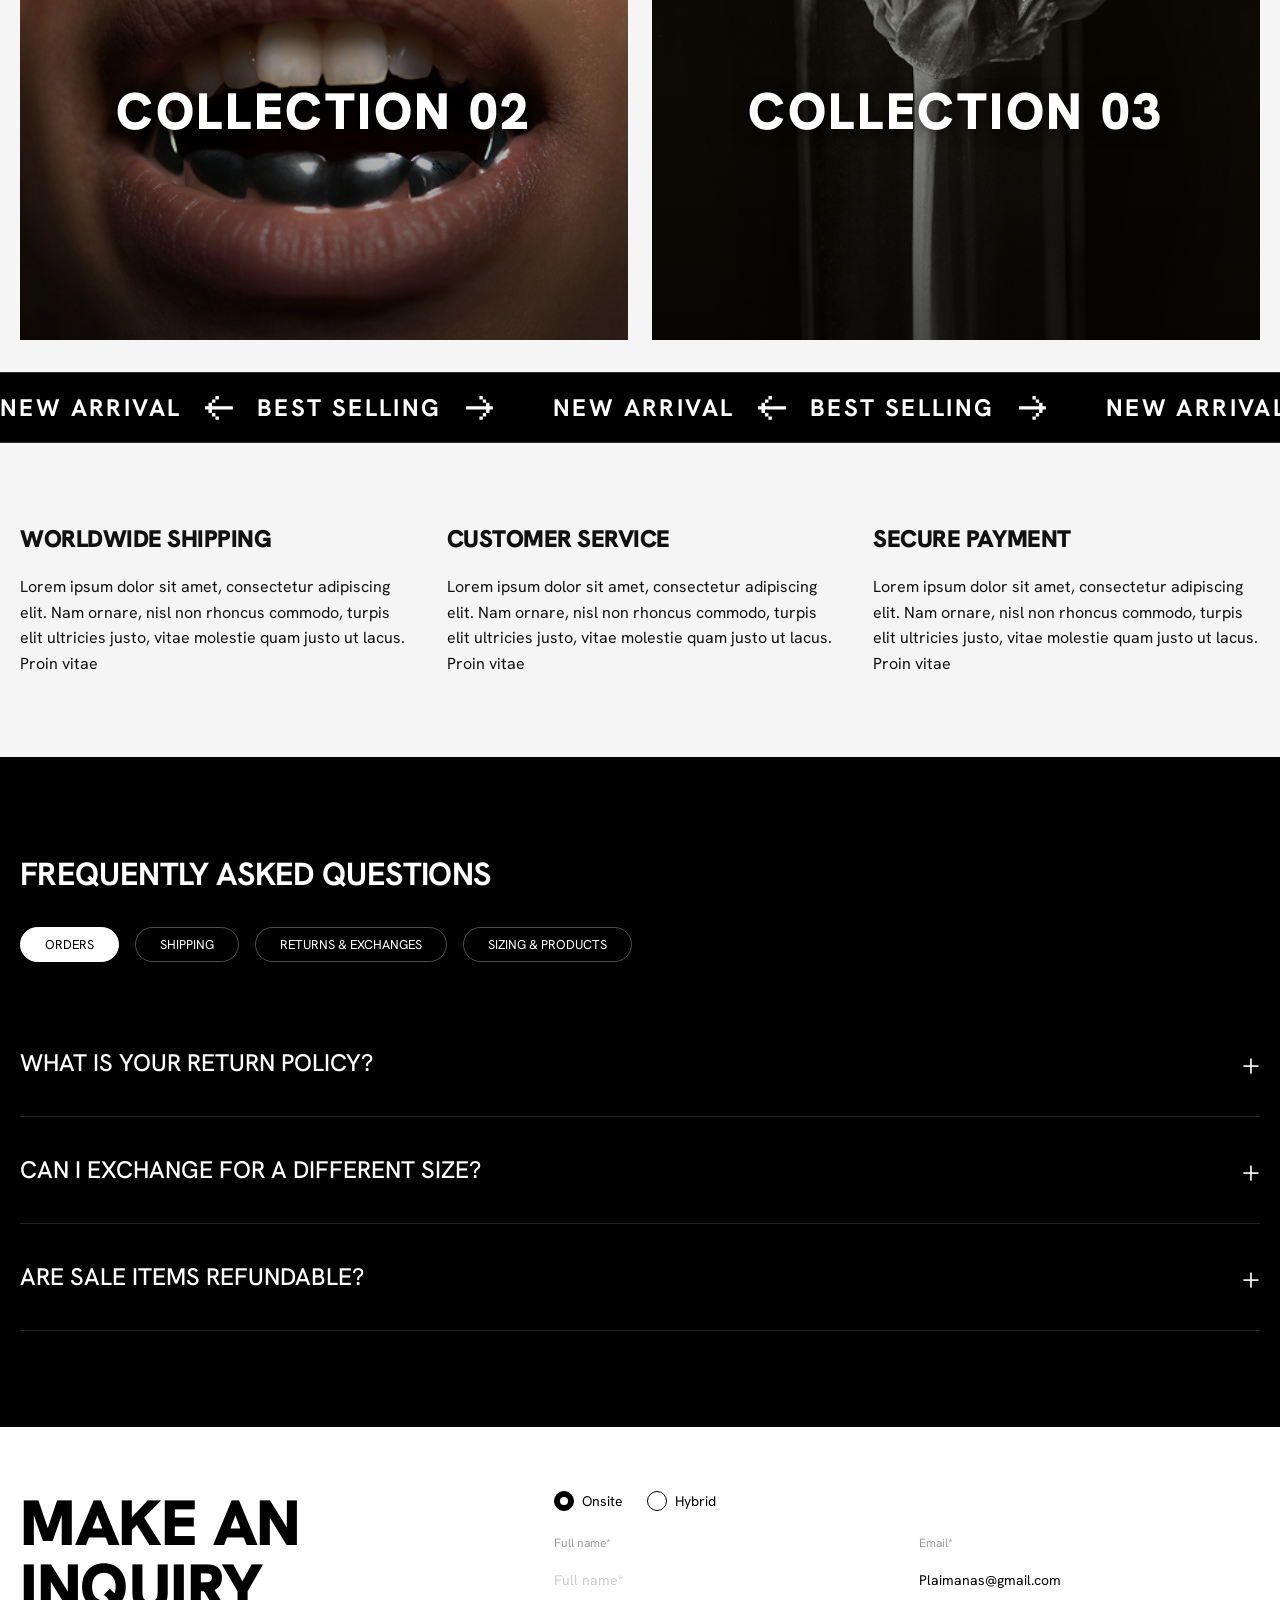
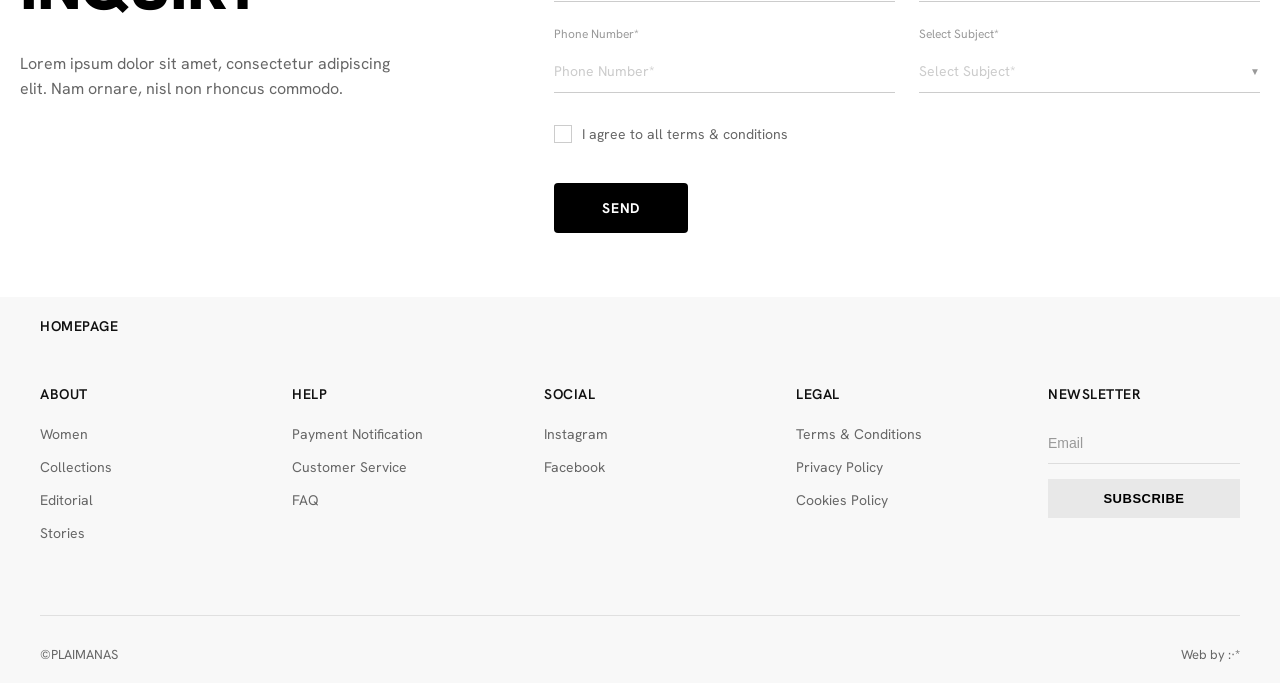
==== commit 63b9ef8f: "remove white space in collection" ====
--- a/index.html
+++ b/index.html
@@ -84,23 +84,42 @@
       <div class="mobile-menu">
         <div class="mobile-menu-header">
           <!-- Left: Currency -->
-          <div class="mobile-currency">
-            TH - THB <span class="arrow">▼</span>
-          </div>
-          
+          <div class="currency-wrapper">
+            <button class="currency-selector">
+              TH - THB <span class="dropdown-arrow">▼</span>
+            </button>
+            <div class="currency-dropdown">
+              <a href="#">US - USD</a>
+              <a href="#">EU - EUR</a>
+            </div>
+          </div>
+
           <!-- Center: Close Button -->
           <button class="mobile-close" aria-label="Close Menu">
-            <svg width="24" height="24" viewBox="0 0 24 24" fill="none" stroke="currentColor" stroke-width="1.5" stroke-linecap="round" stroke-linejoin="round">
+            <svg
+              width="24"
+              height="24"
+              viewBox="0 0 24 24"
+              fill="none"
+              stroke="currentColor"
+              stroke-width="1.5"
+              stroke-linecap="round"
+              stroke-linejoin="round"
+            >
               <line x1="18" y1="6" x2="6" y2="18"></line>
               <line x1="6" y1="6" x2="18" y2="18"></line>
             </svg>
           </button>
-          
+
           <!-- Right: Sign In & Cart -->
           <div class="mobile-actions">
             <a href="#" class="mobile-signin">SIGN IN</a>
             <a href="#" class="mobile-cart">
-              <img src="assets/shopping-cart.svg" alt="Cart" style="width: 20px; height: 20px;">
+              <img
+                src="assets/shopping-cart.svg"
+                alt="Cart"
+                style="width: 20px; height: 20px"
+              />
             </a>
           </div>
         </div>
@@ -110,7 +129,9 @@
             <li><a href="#">WOMEN</a></li>
             <li><a href="#collection-01">COLLECTIONS</a></li>
             <li class="mobile-editorial-item">
-              <button class="editorial-toggle">EDITORIAL <span class="arrow">▼</span></button>
+              <button class="editorial-toggle">
+                EDITORIAL <span class="arrow">▼</span>
+              </button>
               <ul class="mobile-submenu">
                 <li><a href="#">A.S.C</a></li>
                 <li><a href="#">BAZAAR</a></li>
@@ -128,13 +149,14 @@
 
         <div class="mobile-menu-footer">
           <div class="big-logo">PLAIMANAS</div>
-          <div class="domain-text"><span class="lock-icon">🔒</span> example.com</div>
+          <div class="domain-text">
+            <span class="lock-icon"></span> example.com
+          </div>
         </div>
       </div>
     </header>
 
     <main>
-      <!-- Hero Section -->
       <!-- Hero Section -->
       <section class="hero-section">
         <!-- Background Video (darkened) -->
@@ -224,12 +246,9 @@
           <!-- Full-width Collection 01 -->
           <div class="collection-image-wrapper">
             <!-- Using placeholder, replace 'assets/collection-01.jpg' with your real image -->
-            <div class="placeholder-box collection-placeholder">
-              <img
-                src="assets/collection-1.png"
-                alt="Collection 01"
-                style="width: auto; height: auto; object-fit: cover"
-              />
+            <!-- UPDATED: removed placeholder-box class and inline styles -->
+            <div class="collection-placeholder">
+              <img src="assets/collection-1.png" alt="Collection 01" />
             </div>
             <div class="collection-overlay">
               <h2>COLLECTION 01</h2>
@@ -242,12 +261,9 @@
           <div class="collection-item">
             <div class="collection-image-wrapper">
               <!-- Using placeholder -->
-              <div class="placeholder-box collection-placeholder">
-                <img
-                  src="assets/collection-2.png"
-                  alt="Collection 02"
-                  style="width: auto; height: auto; object-fit: cover"
-                />
+              <!-- UPDATED: removed placeholder-box class and inline styles -->
+              <div class="collection-placeholder">
+                <img src="assets/collection-2.png" alt="Collection 02" />
               </div>
               <div class="collection-overlay">
                 <h2>COLLECTION 02</h2>
@@ -257,12 +273,9 @@
           <div class="collection-item">
             <div class="collection-image-wrapper">
               <!-- Using placeholder -->
-              <div class="placeholder-box collection-placeholder">
-                <img
-                  src="assets/collection-3.png"
-                  alt="Collection 03"
-                  style="width: auto; height: auto; object-fit: cover"
-                />
+              <!-- UPDATED: removed placeholder-box class and inline styles -->
+              <div class="collection-placeholder">
+                <img src="assets/collection-3.png" alt="Collection 03" />
               </div>
               <div class="collection-overlay">
                 <h2>COLLECTION 03</h2>
@@ -443,7 +456,7 @@
         <div class="inquiry-container">
           <!-- Left Side: Title & Info -->
           <div class="inquiry-info">
-            <h2>MAKE AN<br>INQUIRY</h2>
+            <h2>MAKE AN<br />INQUIRY</h2>
             <p>
               Lorem ipsum dolor sit amet, consectetur adipiscing elit. Nam
               ornare, nisl non rhoncus commodo.
@@ -472,27 +485,49 @@
                 <!-- Full Name -->
                 <div class="form-group">
                   <label for="name" class="input-label">Full name*</label>
-                  <input type="text" id="name" name="name" placeholder="Full name*" required />
-                </div>
-                
+                  <input
+                    type="text"
+                    id="name"
+                    name="name"
+                    placeholder="Full name*"
+                    required
+                  />
+                </div>
+
                 <!-- Email -->
                 <div class="form-group">
                   <label for="email" class="input-label">Email*</label>
-                  <input type="email" id="email" name="email" value="Plaimanas@gmail.com" required />
+                  <input
+                    type="email"
+                    id="email"
+                    name="email"
+                    value="Plaimanas@gmail.com"
+                    required
+                  />
                 </div>
 
                 <!-- Phone -->
                 <div class="form-group">
                   <label for="phone" class="input-label">Phone Number*</label>
-                  <input type="tel" id="phone" name="phone" placeholder="Phone Number*" required />
+                  <input
+                    type="tel"
+                    id="phone"
+                    name="phone"
+                    placeholder="Phone Number*"
+                    required
+                  />
                 </div>
 
                 <!-- Subject Dropdown -->
                 <div class="form-group">
-                  <label for="subject" class="input-label">Select Subject*</label>
+                  <label for="subject" class="input-label"
+                    >Select Subject*</label
+                  >
                   <div class="select-wrapper">
                     <select id="subject" name="subject" required>
-                      <option value="" disabled selected>Select Subject*</option>
+                      <option value="" disabled selected>
+                        Select Subject*
+                      </option>
                       <option value="general">General Inquiry</option>
                       <option value="support">Support</option>
                       <option value="sales">Sales</option>
--- a/styles/main-styles.css
+++ b/styles/main-styles.css
@@ -273,7 +273,8 @@
     width: 100%;
     height: 100vh;
     background: #FFFFFF;
-    z-index: 2000; /* High z-index */
+    z-index: 2000;
+    /* High z-index */
     display: flex;
     flex-direction: column;
     transform: translateY(-100%);
@@ -339,7 +340,8 @@
     display: flex;
     flex-direction: column;
     align-items: center;
-    justify-content: flex-start; /* Start from top, scrollable */
+    justify-content: flex-start;
+    /* Start from top, scrollable */
     padding-top: 2rem;
     width: 100%;
 }
@@ -352,7 +354,7 @@
     width: 100%;
 }
 
-.mobile-nav-content > ul > li {
+.mobile-nav-content>ul>li {
     margin-bottom: 1.5rem;
 }
 
@@ -406,7 +408,8 @@
 
 .mobile-submenu a {
     font-size: 0.95rem;
-    font-weight: 400; /* Regular weight for submenu items */
+    font-weight: 400;
+    /* Regular weight for submenu items */
     color: #000;
     text-transform: uppercase;
 }
@@ -476,8 +479,9 @@
 }
 
 /* --- Description Block --- */
+/* UPDATED: reduced bottom padding from 6rem to 4rem */
 .description {
-    padding: 4rem 0 6rem;
+    padding: 4rem 0 4rem;
     text-align: center;
 }
 
@@ -812,4 +816,19 @@
     .sticky-sidebar {
         position: static;
     }
+
+    /* Center Hamburger Menu on Mobile */
+    .mobile-toggle {
+        display: flex;
+        position: absolute;
+        left: 50%;
+        transform: translateX(-50%);
+        z-index: 101;
+        /* Ensure above header content */
+    }
+
+    /* Ensure header relative positioning for absolute child */
+    .header-inner {
+        position: relative;
+    }
 }
--- a/styles/collections.css
+++ b/styles/collections.css
@@ -1,82 +1,69 @@
-/* --- Collections Section --- */
 .collections {
     width: 100%;
     max-width: var(--container-width);
     margin: 0 auto;
-    padding: 4rem var(--gutter);
+    padding: 2rem var(--gutter);
     display: flex;
     flex-direction: column;
-    gap: 0;
-    /* No vertical gap between rows */
+    gap: 2rem;
 }
 
-/* Individual Item Container */
 .collection-item {
     position: relative;
     overflow: hidden;
+    width: 100%;
+    line-height: 0;
 }
 
-/* --- Collection 01 (Top) --- */
-.collection-image-wrapper.full-width {
+.collection-image-wrapper {
+    position: relative;
+    overflow: hidden;
     width: 100%;
-    aspect-ratio: 16/9;
-    max-height: 600px;
-    position: relative;
+    display: block;
+    line-height: 0;
+}
+
+/* UPDATED: aspect ratio to match screenshot wide banner */
+.collection-item:first-child .collection-image-wrapper {
+    aspect-ratio: 16/7;
+}
+
+/* UPDATED: desktop-first 2 columns, gap between col 02 and 03 */
+.collection-grid {
+    display: grid;
+    grid-template-columns: 1fr 1fr;
+    gap: 1.5rem;
+}
+
+/* UPDATED: aspect ratio to match screenshot square-ish panels */
+.collection-grid .collection-item .collection-image-wrapper {
+    aspect-ratio: 4/3;
+}
+
+/* UPDATED: absolute fill so no extra height from placeholder */
+.collection-placeholder {
+    position: absolute;
+    inset: 0;
+    background-color: #1a1a1a;
     overflow: hidden;
 }
 
-/* --- Collection 02 & 03 (Bottom Grid) --- */
-.collection-grid {
-    display: grid;
-    grid-template-columns: 1fr;
-    gap: 0;
-    /* No horizontal gap between columns */
-    /* margin-top: 0.5rem; */
-    /* Tiny separation, if needed */
-}
-
-@media (min-width: 768px) {
-    .collection-grid {
-        grid-template-columns: 1fr 1fr;
-    }
-}
-
-.collection-grid .collection-image-wrapper {
-    width: 100%;
-    aspect-ratio: 1/1;
-    position: relative;
-    overflow: hidden;
-}
-
-/* --- Common Image Styles --- */
-.collection-image-wrapper img {
-    width: 100%;
-    height: 100%;
-    object-fit: cover;
-    display: block;
+/* UPDATED: force cover fill, override inline styles */
+.collection-placeholder img {
+    width: 100% !important;
+    height: 100% !important;
+    object-fit: cover !important;
+    display: block !important;
     transition: transform 0.6s cubic-bezier(0.16, 1, 0.3, 1);
 }
 
-.collection-item:hover img,
-.collection-image-wrapper:hover img {
+.collection-item:hover .collection-placeholder img {
     transform: scale(1.03);
-}
-
-.collection-placeholder {
-    width: 100%;
-    height: 100%;
-    background-color: var(--color-bg);
-    display: flex;
-    align-items: center;
-    justify-content: center;
 }
 
 .collection-overlay {
     position: absolute;
-    top: 0;
-    left: 0;
-    width: 100%;
-    height: 100%;
+    inset: 0;
     display: flex;
     align-items: center;
     justify-content: center;
@@ -84,18 +71,35 @@
     z-index: 2;
     padding: 1rem;
     box-sizing: border-box;
+    background: linear-gradient(to top, rgba(0, 0, 0, 0.5) 0%, rgba(0, 0, 0, 0.15) 50%, transparent 100%);
 }
 
 .collection-overlay h2 {
     font-family: var(--font-main);
-    font-size: clamp(1.5rem, 5vw, 4rem);
+    font-size: clamp(1.2rem, 4vw, 3.5rem);
     font-weight: 900;
     text-transform: uppercase;
     color: #FFFFFF;
-    text-shadow: 0 4px 20px rgba(0, 0, 0, 0.5);
-    letter-spacing: -0.02em;
+    text-shadow: 0 2px 16px rgba(0, 0, 0, 0.7);
+    letter-spacing: 0.05em;
     text-align: center;
     width: 100%;
     margin: 0;
     line-height: 1.1;
+}
+
+@media (max-width: 767px) {
+    .collections {
+        padding: 1.5rem var(--gutter);
+        gap: 1rem;
+    }
+
+    .collection-grid {
+        grid-template-columns: 1fr;
+        gap: 1rem;
+    }
+
+    .collection-grid .collection-item .collection-image-wrapper {
+        aspect-ratio: 1/1;
+    }
 }
